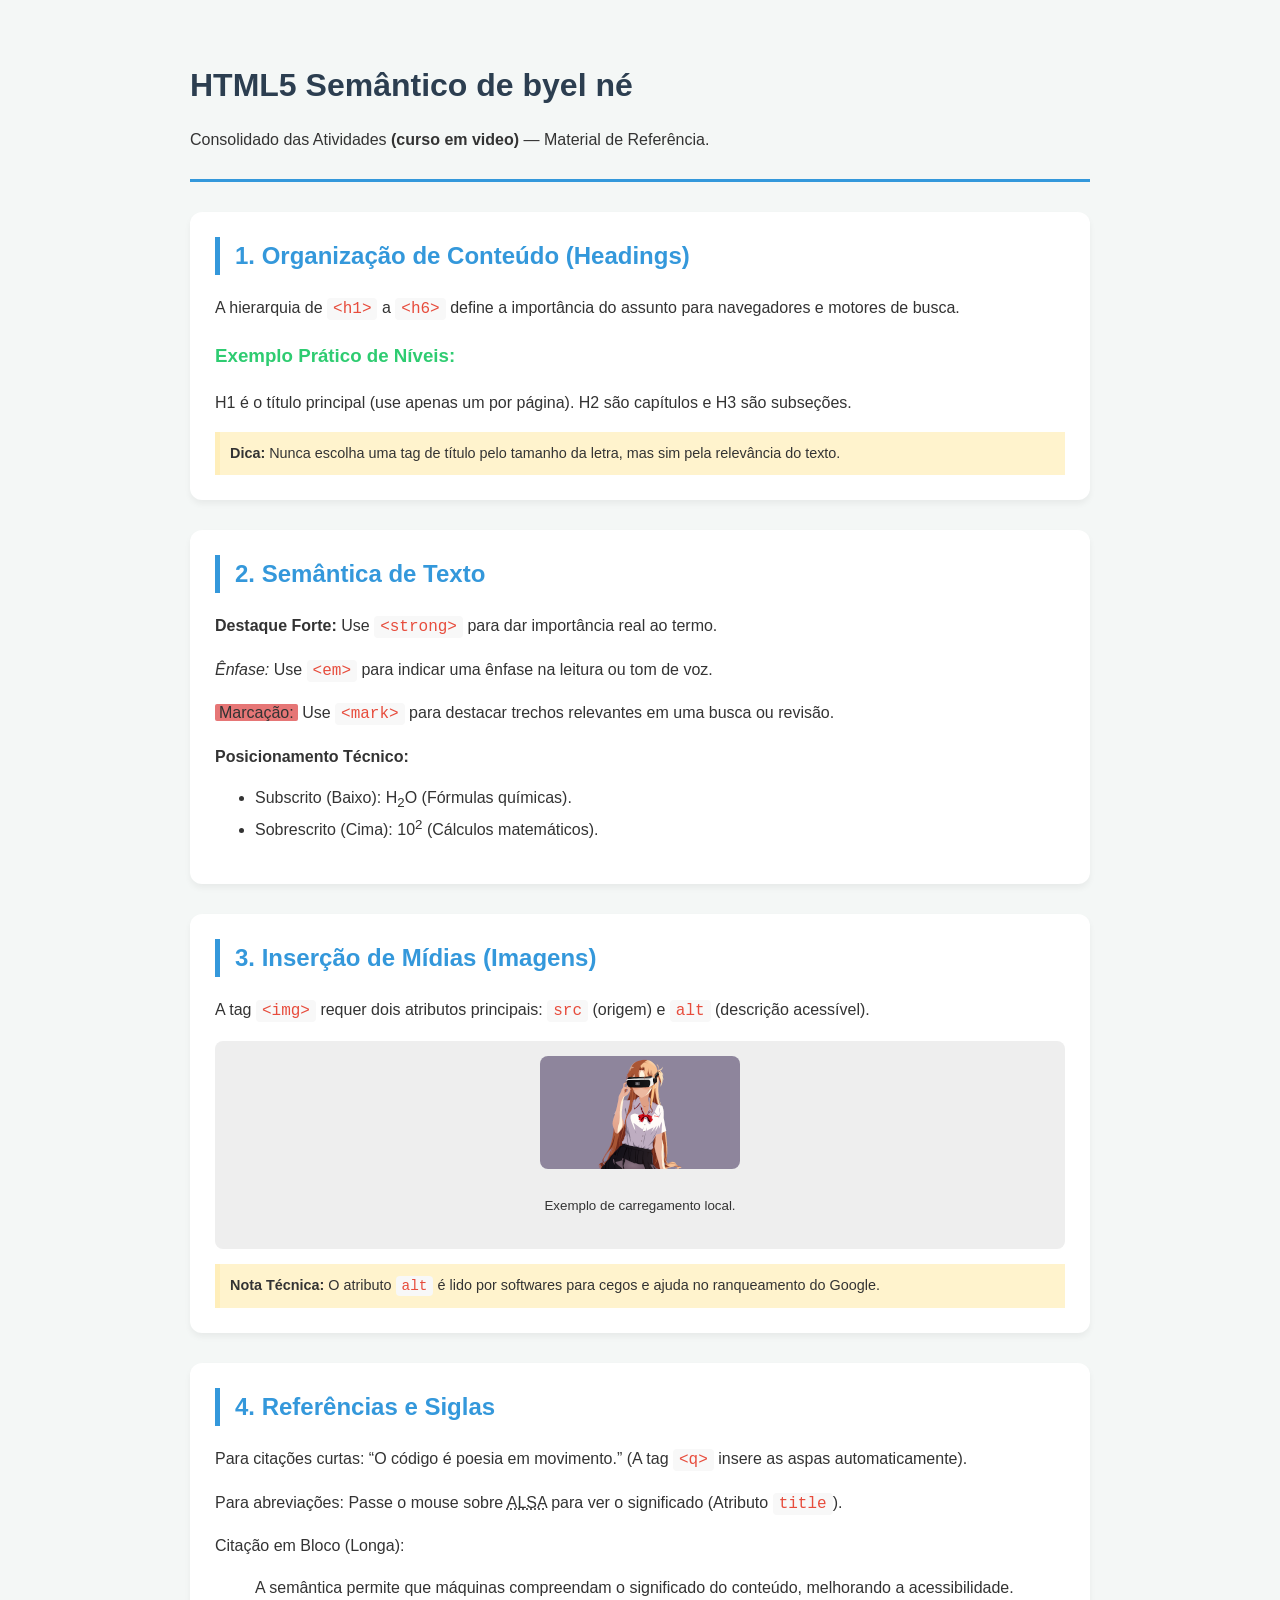
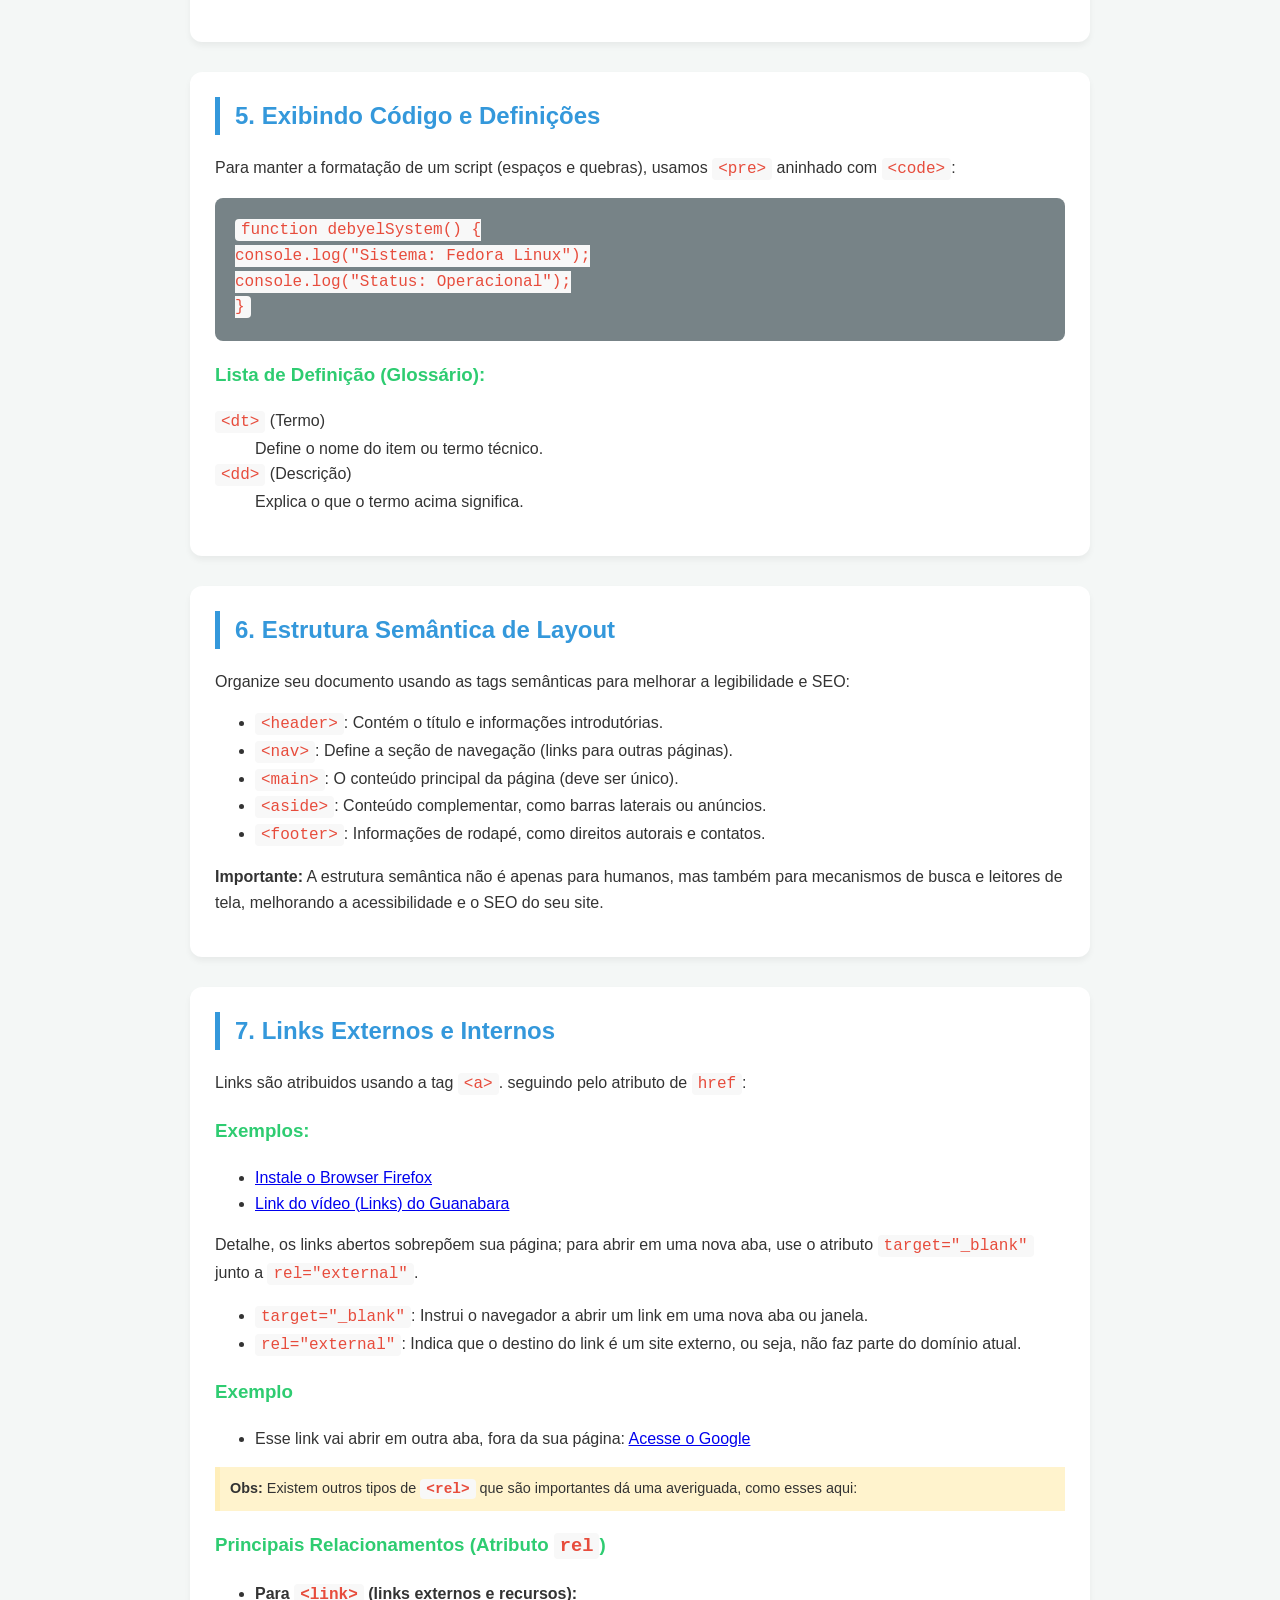
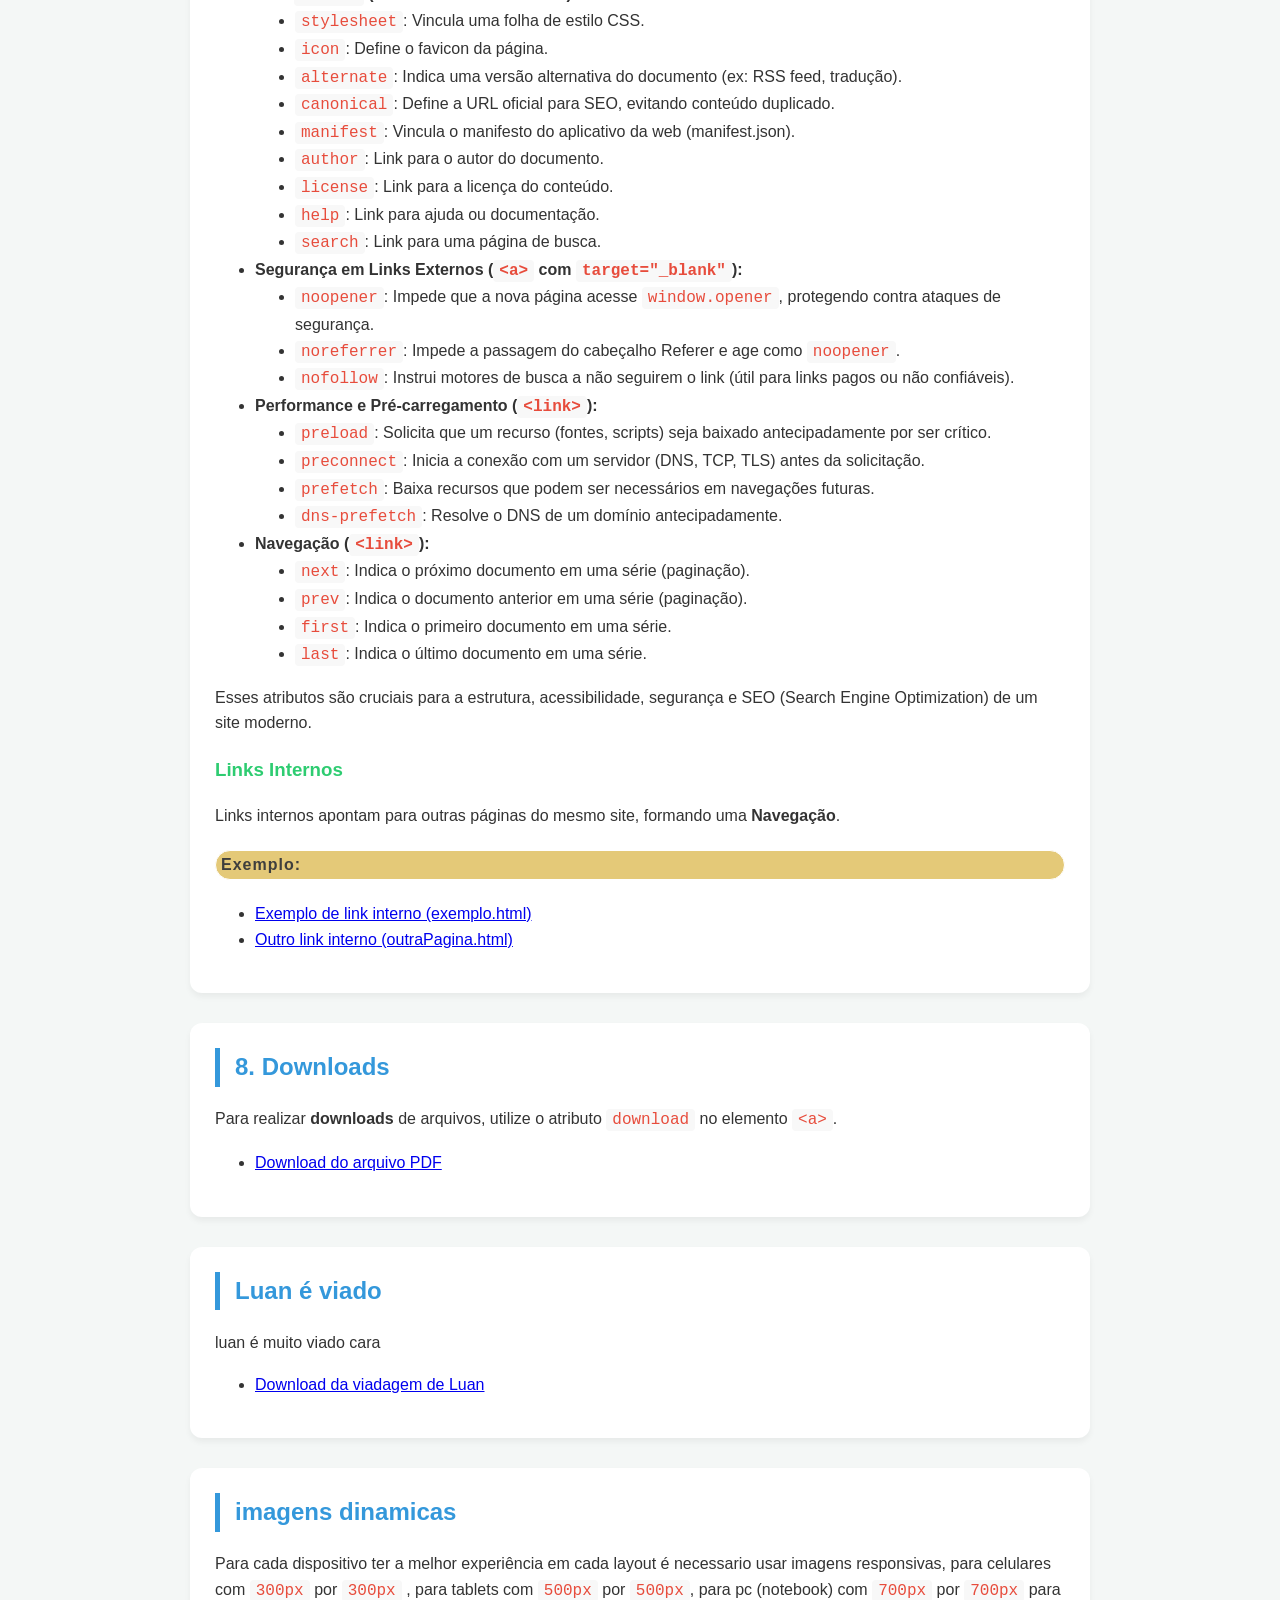
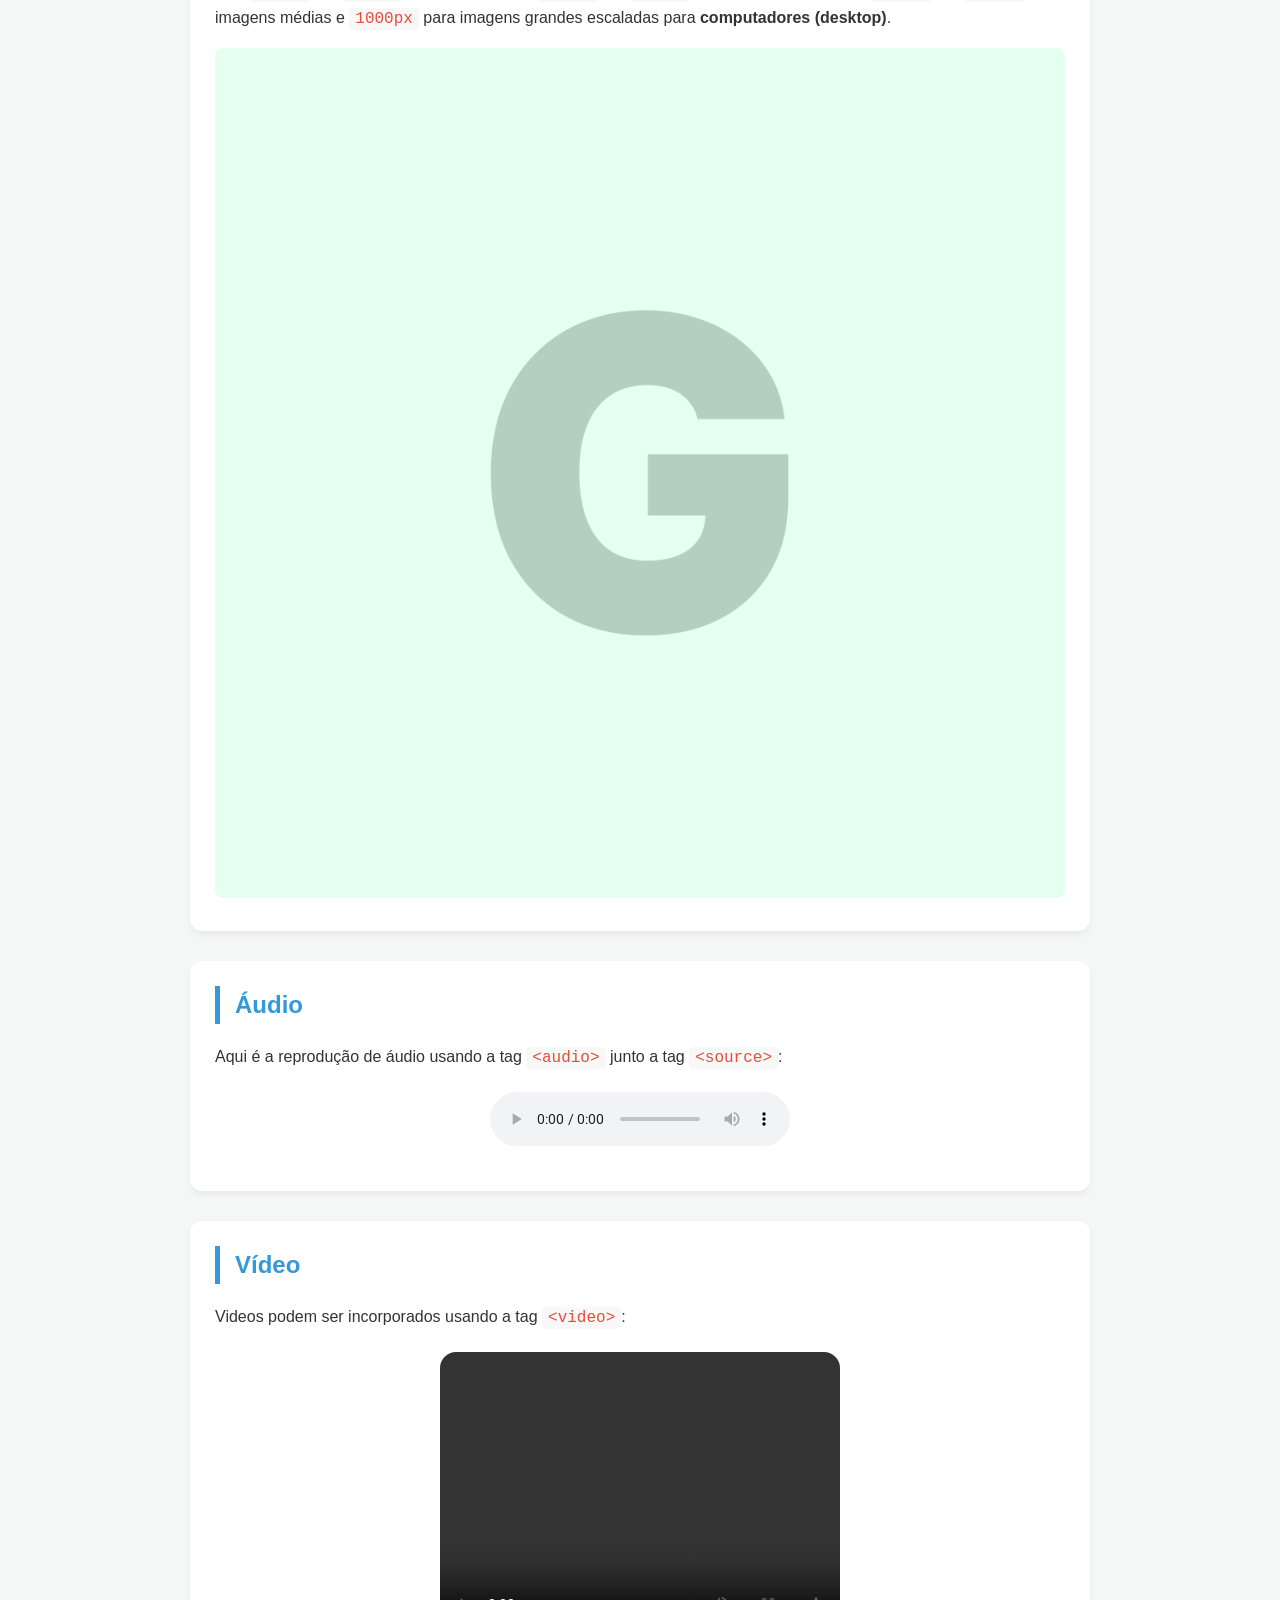
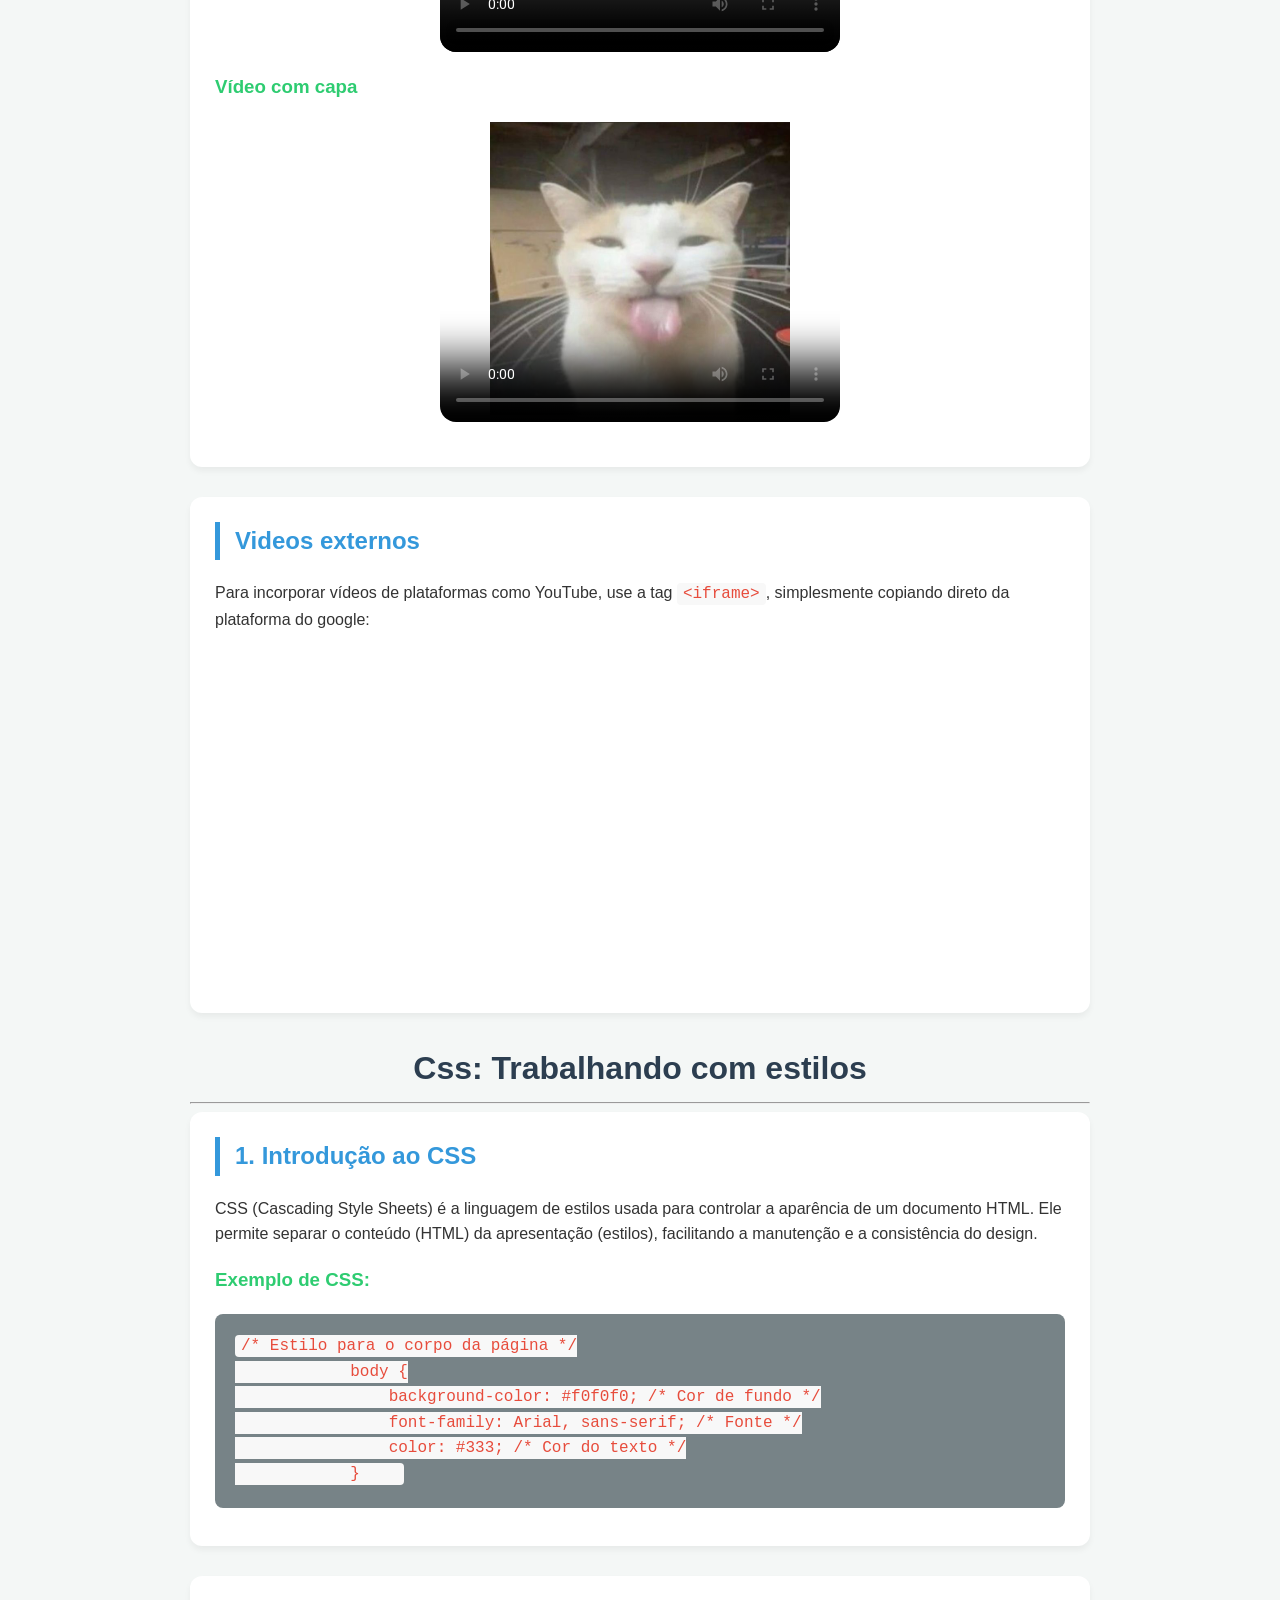
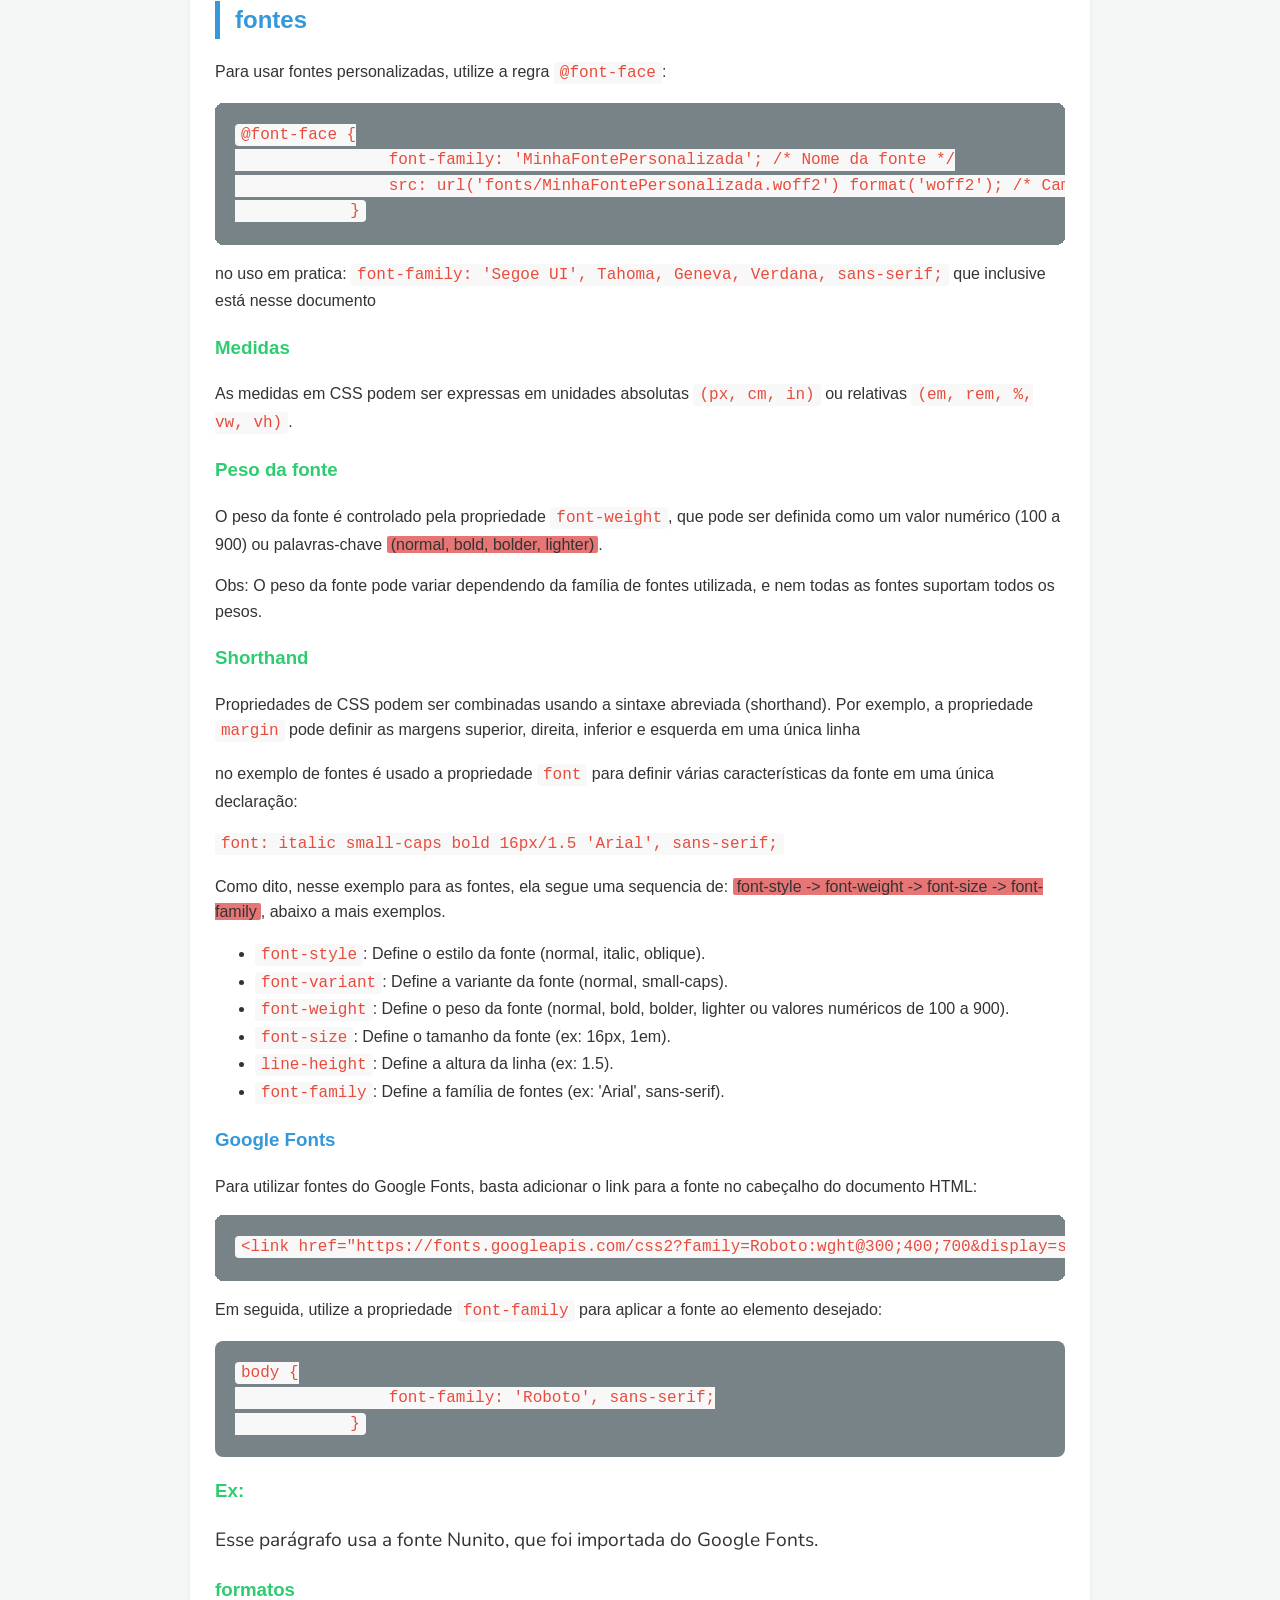
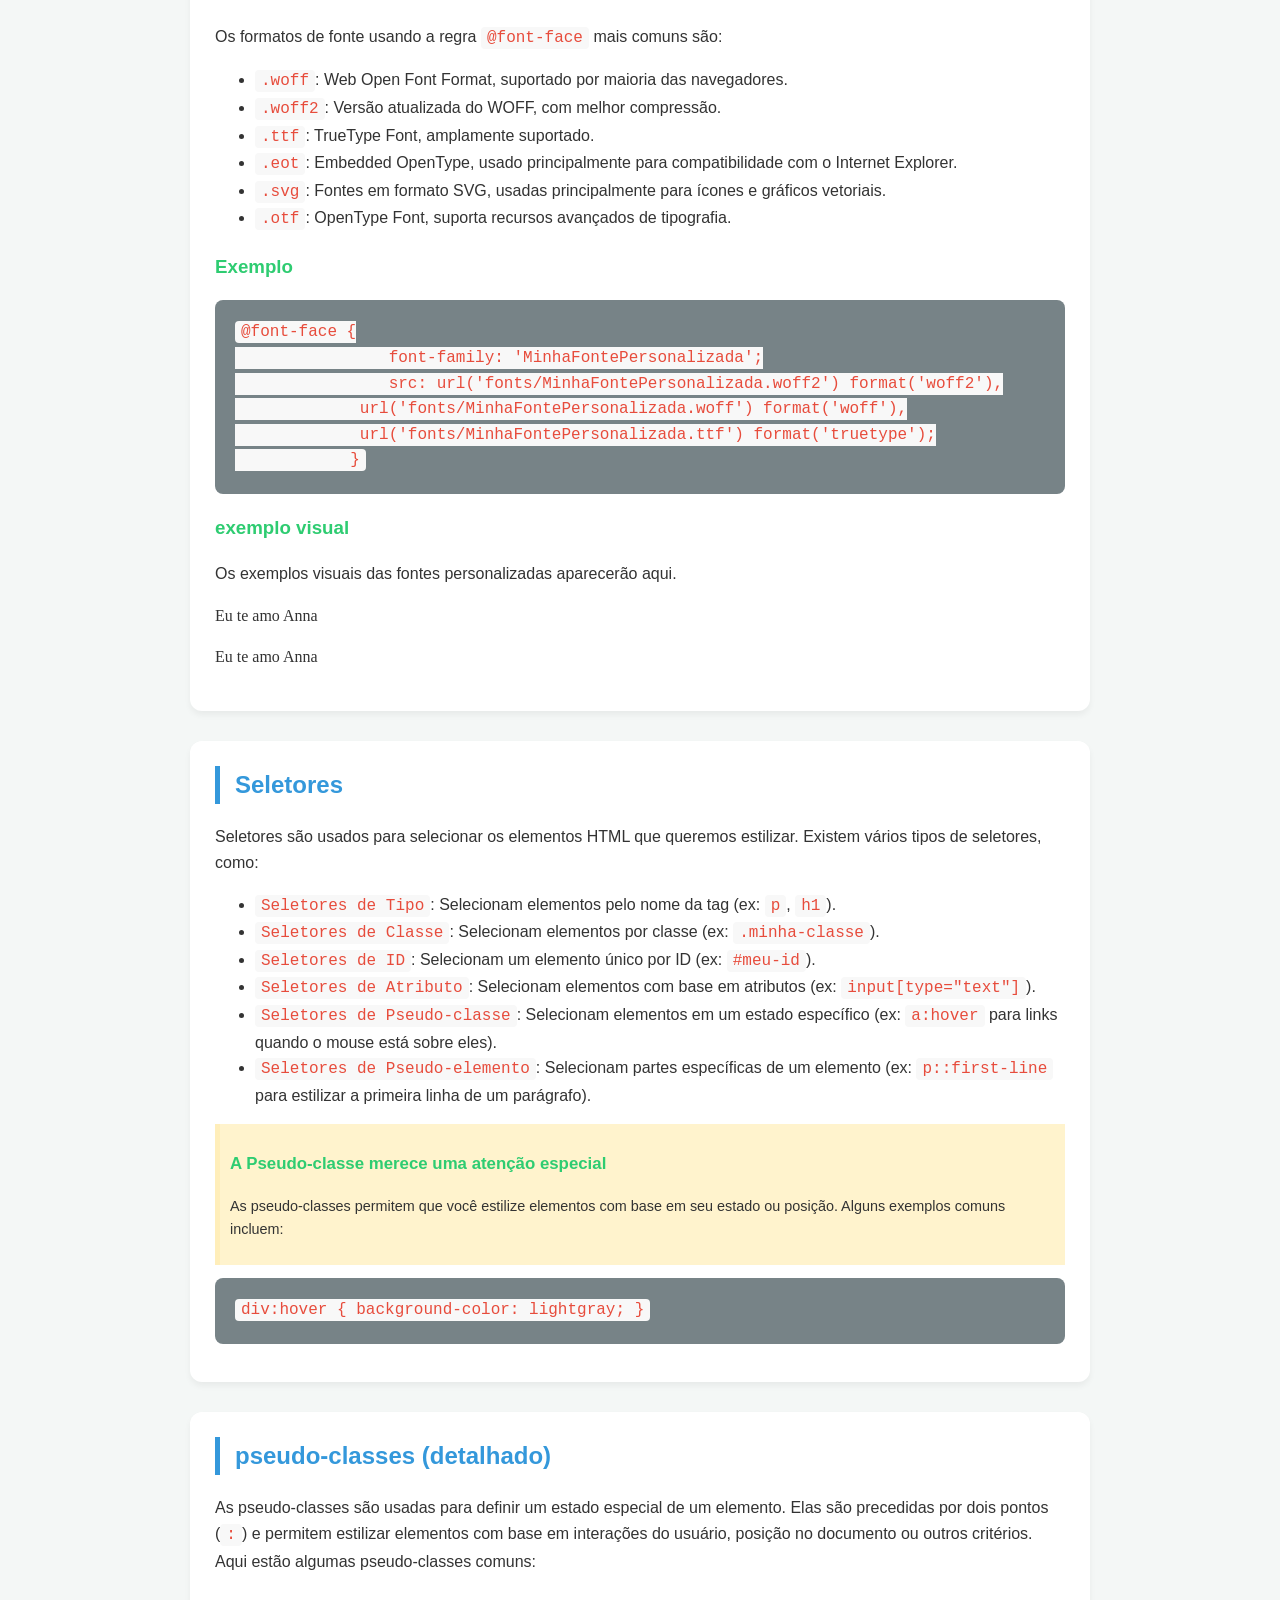
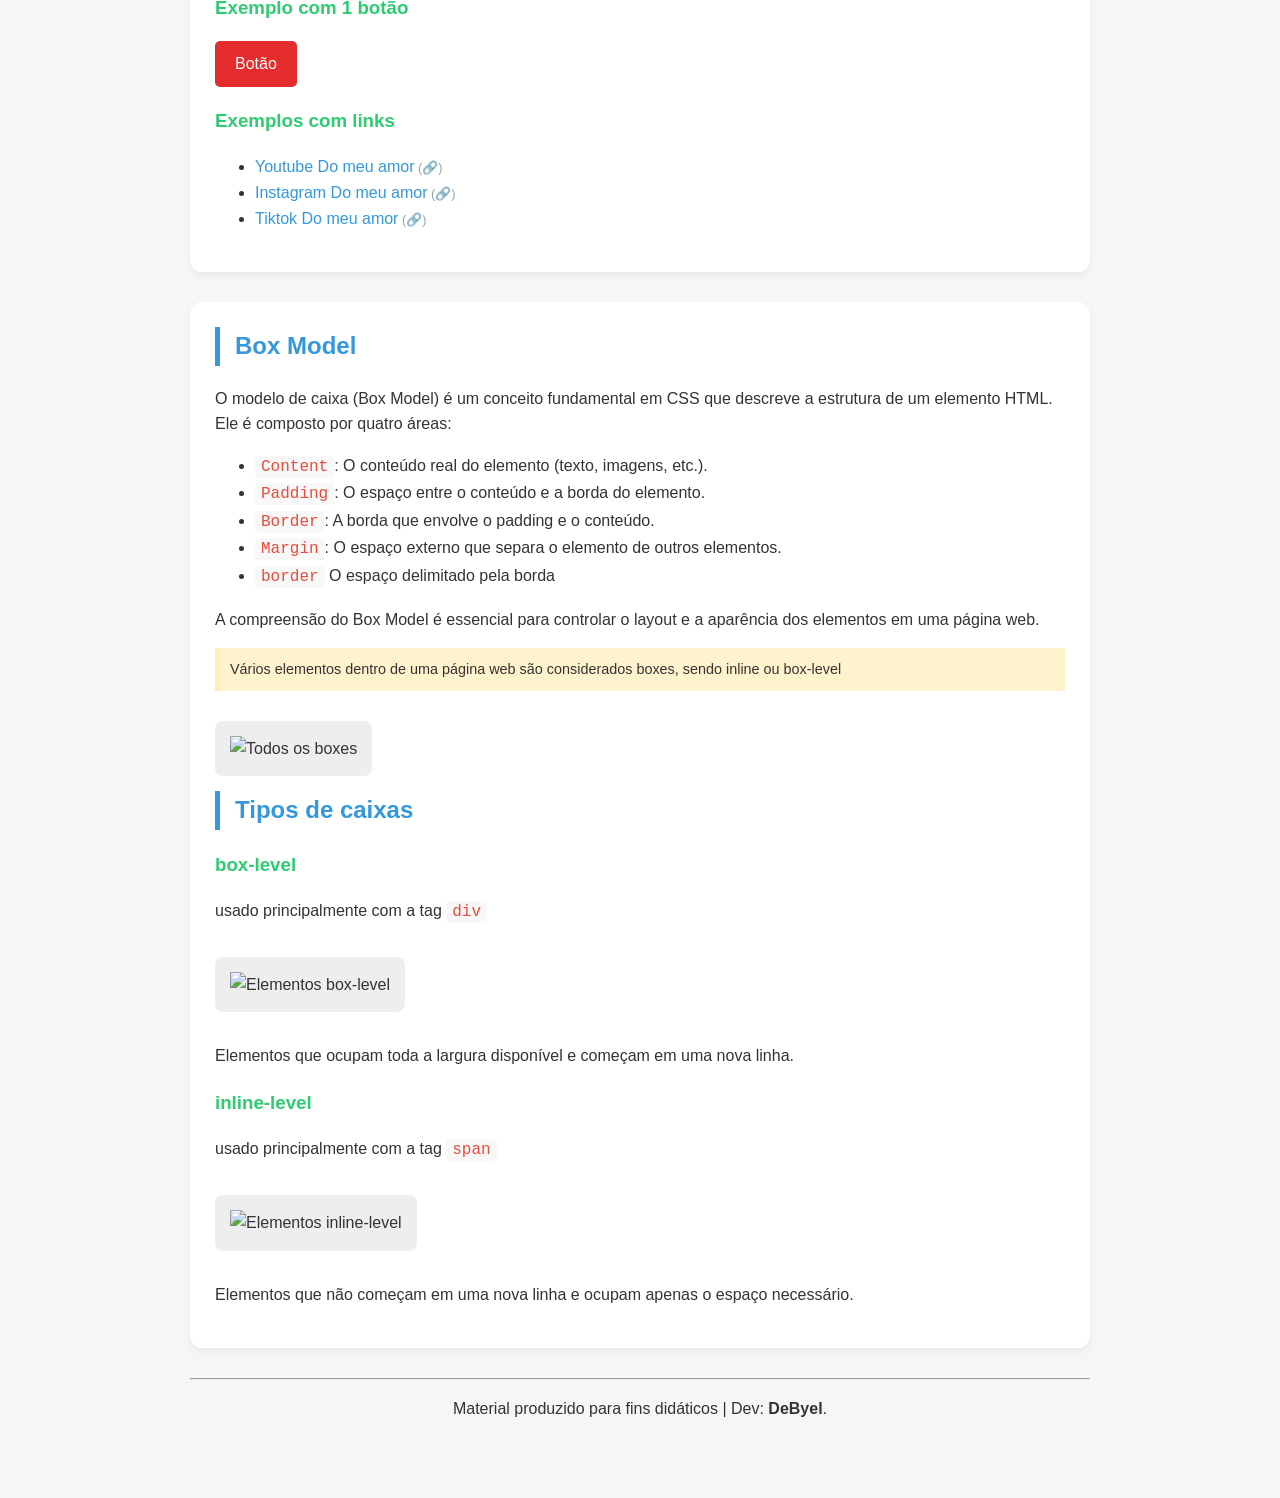
==== index.html @ 7270cd52 "video cape fixed" ====
<!DOCTYPE html>
<html lang="pt-br">

    <head>
        <meta charset="UTF-8">
        <meta name="viewport" content="width=device-width, initial-scale=1.0">
        <link rel="shortcut icon"
            href="imagens/html.png" type="image/x-icon">
        <title>Manual Prático de HTML5 e CSS3 - DeByel</title>

        <link rel="stylesheet" href="style.css">
        <link rel="preconnect" href="https://fonts.googleapis.com">
        <link rel="preconnect" href="https://fonts.gstatic.com" crossorigin>
        <link
            href="https://fonts.googleapis.com/css2?family=Nunito:ital,wght@0,200..1000;1,200..1000&family=Roboto:ital,wght@0,100..900;1,100..900&display=swap"
            rel="stylesheet">

    </head>

    <body>

        <header>
            <h1>HTML5 Semântico de byel né</h1>
            <p>Consolidado das Atividades <strong>(curso em video)</strong> —
                Material de Referência.</p>
        </header>

        <main>
            <section>
                <h2>1. Organização de Conteúdo (Headings)</h2>
                <p>A hierarquia de <code>&lt;h1&gt;</code> a
                    <code>&lt;h6&gt;</code>
                    define a importância do assunto para
                    navegadores e motores de busca.</p>
                <h3>Exemplo Prático de Níveis:</h3>
                <p>H1 é o título principal (use apenas um por página). H2 são
                    capítulos e H3 são subseções.</p>
                <div class="dica">
                    <strong>Dica:</strong> Nunca escolha uma tag de título pelo
                    tamanho da letra, mas sim pela
                    relevância do texto.
                </div>
            </section>
            <section>
                <h2>2. Semântica de Texto</h2>
                <p><strong>Destaque Forte:</strong> Use
                    <code>&lt;strong&gt;</code>
                    para dar importância real ao termo.</p>
                <p><em>Ênfase:</em> Use <code>&lt;em&gt;</code> para indicar uma
                    ênfase na leitura ou tom de voz.</p>
                <p><mark>Marcação:</mark> Use <code>&lt;mark&gt;</code> para
                    destacar trechos relevantes em uma busca ou
                    revisão.</p>
                <p><strong>Posicionamento Técnico:</strong></p>
                <ul>
                    <li>Subscrito (Baixo): H<sub>2</sub>O (Fórmulas
                        químicas).</li>
                    <li>Sobrescrito (Cima): 10<sup>2</sup> (Cálculos
                        matemáticos).</li>
                </ul>
            </section>
            <section>
                <h2>3. Inserção de Mídias (Imagens)</h2>
                <p>A tag <code>&lt;img&gt;</code> requer dois atributos
                    principais:
                    <code>src</code> (origem) e <code>alt</code>
                    (descrição acessível).</p>
                <div class="img-container">
                    <img src="imagens/asuna-sword-art-3840x2160-10486.png"
                        alt="Ilustração da personagem Asuna usando um headset VR">
                    <p><small>Exemplo de carregamento local.</small></p>
                </div>
                <div class="dica">
                    <strong>Nota Técnica:</strong> O atributo <code>alt</code> é
                    lido por softwares para cegos e ajuda no
                    ranqueamento do Google.
                </div>
            </section>
            <section>
                <h2>4. Referências e Siglas</h2>
                <p>Para citações curtas: <q>O código é poesia em movimento.</q>
                    (A
                    tag <code>&lt;q&gt;</code> insere as aspas
                    automaticamente).</p>
                <p>Para abreviações: Passe o mouse sobre <abbr
                        title="Advanced Linux Sound Architecture">ALSA</abbr>
                    para
                    ver o
                    significado (Atributo <code>title</code>).</p>
                <p>Citação em Bloco (Longa):</p>
                <blockquote cite="https://developer.mozilla.org">
                    A semântica permite que máquinas compreendam o significado
                    do
                    conteúdo, melhorando a acessibilidade.
                </blockquote>
            </section>
            <section>
                <h2>5. Exibindo Código e Definições</h2>
                <p>Para manter a formatação de um script (espaços e quebras),
                    usamos
                    <code>&lt;pre&gt;</code> aninhado com
                    <code>&lt;code&gt;</code>:
                </p>

                <pre><code>function debyelSystem() {
console.log("Sistema: Fedora Linux");
console.log("Status: Operacional");
}</code></pre>
                <h3>Lista de Definição (Glossário):</h3>
                <dl>
                    <dt><code>&lt;dt&gt;</code> (Termo)</dt>
                    <dd>Define o nome do item ou termo técnico.</dd>
                    <dt><code>&lt;dd&gt;</code> (Descrição)</dt>
                    <dd>Explica o que o termo acima significa.</dd>
                </dl>
            </section>
            <section>
                <h2>6. Estrutura Semântica de Layout</h2>
                <p>Organize seu documento usando as tags semânticas para
                    melhorar a
                    legibilidade e SEO:</p>
                <ul>
                    <li><code>&lt;header&gt;</code>: Contém o título e
                        informações
                        introdutórias.</li>
                    <li><code>&lt;nav&gt;</code>: Define a seção de navegação
                        (links
                        para outras páginas).</li>
                    <li><code>&lt;main&gt;</code>: O conteúdo principal da
                        página
                        (deve ser único).</li>
                    <li><code>&lt;aside&gt;</code>: Conteúdo complementar, como
                        barras laterais ou anúncios.</li>
                    <li><code>&lt;footer&gt;</code>: Informações de rodapé, como
                        direitos autorais e contatos.</li>
                </ul>
                <p><strong>Importante:</strong> A estrutura semântica não é
                    apenas
                    para humanos, mas também para
                    mecanismos de busca e leitores de tela, melhorando a
                    acessibilidade e o SEO do seu site.</p>
            </section>
            <section>
                <h2>7. Links Externos e Internos</h2>
                <p>Links são atribuidos usando a tag <code>&lt;a&gt;</code>.
                    seguindo pelo atributo de <code>href</code>:</p>
                <h3>Exemplos:</h3>
                <ul>
                    <li><a href="https://www.firefox.com/pt-BR/">Instale o
                            Browser
                            Firefox</a></li>
                    <li><a
                            href="https://youtu.be/LeOVXQDsAIY?si=aG63e1ZbL1-xqjne">Link
                            do vídeo (Links) do Guanabara</a></li>
                </ul>
                <p>Detalhe, os links abertos sobrepõem sua página; para abrir em
                    uma
                    nova aba, use o atributo
                    <code>target="_blank"</code> junto a
                    <code>rel="external"</code>.
                </p>
                <ul>
                    <li><code>target="_blank"</code>: Instrui o navegador a
                        abrir um
                        link em uma nova aba ou janela.</li>
                    <li><code>rel="external"</code>: Indica que o destino do
                        link é
                        um site externo, ou seja, não faz parte do
                        domínio atual.</li>
                </ul>
                <h3>Exemplo</h3>
                <ul>
                    <li>Esse link vai abrir em outra aba, fora da sua página: <a
                            href="https://www.google.com/" target="_blank"
                            rel="external">Acesse o Google</a></li>
                </ul>
                <div class="dica">
                    <strong>Obs:</strong> Existem outros tipos de
                    <code><strong>&lt;rel&gt;</strong></code> que são
                    importantes
                    dá uma averiguada, como esses aqui:
                </div>
                <h3>Principais Relacionamentos (Atributo <code>rel</code>)</h3>
                <ul>
                    <li><strong>Para <code>&lt;link&gt;</code> (links externos e
                            recursos):</strong>
                        <ul type="disc">
                            <li><code>stylesheet</code>: Vincula uma folha de
                                estilo
                                CSS.</li>
                            <li><code>icon</code>: Define o favicon da
                                página.</li>
                            <li><code>alternate</code>: Indica uma versão
                                alternativa do documento (ex: RSS feed,
                                tradução).
                            </li>
                            <li><code>canonical</code>: Define a URL oficial
                                para
                                SEO, evitando conteúdo duplicado.</li>
                            <li><code>manifest</code>: Vincula o manifesto do
                                aplicativo da web (manifest.json).</li>
                            <li><code>author</code>: Link para o autor do
                                documento.</li>
                            <li><code>license</code>: Link para a licença do
                                conteúdo.</li>
                            <li><code>help</code>: Link para ajuda ou
                                documentação.</li>
                            <li><code>search</code>: Link para uma página de
                                busca.</li>
                            </ul type="disc">
                        </li>
                        <li><strong>Segurança em Links Externos
                                (<code>&lt;a&gt;</code> com
                                <code>target="_blank"</code>):</strong>
                            <ul type="disc">
                                <li><code>noopener</code>: Impede que a nova
                                    página
                                    acesse <code>window.opener</code>,
                                    protegendo
                                    contra ataques de segurança.</li>
                                <li><code>noreferrer</code>: Impede a passagem
                                    do
                                    cabeçalho Referer e age como
                                    <code>noopener</code>.
                                </li>
                                <li><code>nofollow</code>: Instrui motores de
                                    busca
                                    a não seguirem o link (útil para links pagos
                                    ou
                                    não confiáveis).</li>
                                </ul type="disc">
                            </li>
                            <li><strong>Performance e Pré-carregamento
                                    (<code>&lt;link&gt;</code>):</strong>
                                <ul type="disc">
                                    <li><code>preload</code>: Solicita que um
                                        recurso (fontes, scripts) seja baixado
                                        antecipadamente por
                                        ser crítico.</li>
                                    <li><code>preconnect</code>: Inicia a
                                        conexão
                                        com um servidor (DNS, TCP, TLS) antes da
                                        solicitação.
                                    </li>
                                    <li><code>prefetch</code>: Baixa recursos
                                        que
                                        podem ser necessários em navegações
                                        futuras.</li>
                                    <li><code>dns-prefetch</code>: Resolve o DNS
                                        de
                                        um domínio antecipadamente.</li>
                                </ul>
                            </li>
                            <li><strong>Navegação
                                    (<code>&lt;link&gt;</code>):</strong>
                                <ul type="disc">
                                    <li><code>next</code>: Indica o próximo
                                        documento em uma série (paginação).</li>
                                    <li><code>prev</code>: Indica o documento
                                        anterior em uma série (paginação).</li>
                                    <li><code>first</code>: Indica o primeiro
                                        documento em uma série.</li>
                                    <li><code>last</code>: Indica o último
                                        documento
                                        em uma série.</li>
                                </ul>
                            </li>
                        </ul>
                        <p>Esses atributos são cruciais para a estrutura,
                            acessibilidade, segurança e SEO (Search Engine
                            Optimization)
                            de um site moderno.</p>
                        <h3>Links Internos</h3>
                        <p>Links internos apontam para outras páginas do mesmo
                            site,
                            formando uma <strong>Navegação</strong>.</p>
                        <h4>Exemplo:</h4>
                        <ul>
                            <li><a href="exemplo.html" rel="nofollow">Exemplo de
                                    link interno (exemplo.html)</a></li>
                            <!-- esse "nofollow" impede que o Google indexe o link -->
                            <li><a href="outraPagina.html" rel="nofollow">Outro
                                    link
                                    interno (outraPagina.html)</a></li>
                        </ul>
                    </section>
                    <section>
                        <h2>8. Downloads</h2>
                        <p>Para realizar <strong>downloads</strong> de arquivos,
                            utilize o atributo <code>download</code> no elemento
                            <code>&lt;a&gt;</code>.
                        </p>
                        <ul>
                            <li><a href="arquivo.pdf"
                                    download="sla o que é essa porra.pdf">Download
                                    do arquivo PDF</a></li>
                        </ul>
                    </section>
                    <section>
                        <!--essa section é literalmente tiração de onda com luan né man-->
                        <h2>Luan é viado</h2>
                        <p>luan é muito viado cara</p>
                        <ul>
                            <li><a href="luan-e-viado.pdf"
                                    download="luan-e-viado.pdf">Download da
                                    viadagem
                                    de Luan</a></li>
                        </ul>
                    </section>
                    <section>
                        <h2>imagens dinamicas</h2>
                        <p>Para cada dispositivo ter a melhor experiência em
                            cada
                            layout é necessario usar imagens responsivas,
                            para celulares com <code>300px</code> por
                            <code>300px</code> , para tablets com
                            <code>500px</code>
                            por
                            <code>500px</code>, para pc (notebook) com
                            <code>700px</code> por
                            <code>700px</code> para imagens médias
                            e <code>1000px</code> para imagens grandes escaladas
                            para <strong>computadores (desktop)</strong>.
                        </p>
                        <picture>
                            <source media="(max-width: 700px)"
                                srcset="imagens/Imagem_pequena.png">
                            <source media="(max-width: 1000px)"
                                srcset="imagens/Imagem_media.png">
                            <img src="imagens/Imagem_grande.png"
                                alt="Imagem para desktop">
                        </picture>
                    </section>
                    <section>
                        <!--Aqui é bom ter outros formatos de arquivos para ter o maximo de compatibilidade com os navegadores-->
                        <h2>Áudio</h2>
                        <p>Aqui é a reprodução de áudio usando a tag
                            <code>&lt;audio&gt;</code> junto a tag
                            <code>&lt;source&gt;</code>:</p>
                        <audio controls
                            metadata="Meeting Point - Kevin MacLeod">
                            <!--bom usar o meta data para uma otimização  no carregamento do site-->
                            <source src="audio/Meeting Point.mp3"
                                type="audio/mpeg">
                            <source src="audio/Meeting Point.ogg"
                                type="audio/ogg">
                            <source src="audio/Meeting Point.wav"
                                type="audio/wav">
                            <!--o wav é um formato de áudio pesado, o que significa que ele mantém a qualidade original do som, mas geralmente resulta em arquivos maiores. É ideal para edição de áudio ou quando a qualidade é uma prioridade máxima.-->
                            <p>Seu navegador não suporta áudio, <a
                                    href="audio/Meeting Point.mp3"
                                    download>clique
                                    aqui</a>
                                para baixar.</p>
                        </audio>
                    </section>
                    <section>
                        <h2>Vídeo</h2>
                        <!--essa forma de hospedagem de video consome muita largura de banda, mesmo no arquivo menor-->
                        <p>Videos podem ser incorporados usando a tag
                            <code>&lt;video&gt;</code>:</p>
                        <video width="400" height="300" controls>
                            <source src="videos/b66dc408-b9e3-4af2-891e-7e20fd8be786.mov"
                                type="video/mp4">
                        </video>
                        <h3>Vídeo com capa</h3>
                        <video width="400" height="300" controls
                            poster="imagens/download (3).jpeg">
                            <!--imagem grande demais, fiz assim por preguiça-->
                            <source src="videos/20260417_153348.mp4"
                                type="video/mp4">
                        </video>
                    </section>
                    <section>
                        <h2>Videos externos</h2>
                        <p>Para incorporar vídeos de plataformas como YouTube,
                            use a tag <code>&lt;iframe&gt;</code>, simplesmente
                            copiando direto
                            da plataforma do google:</p>
                        <iframe width="560" height="315"
                            src="https://www.youtube.com/embed/EGF-GYxIkak?si=uZtOiPICZdJXzBat"
                            title="YouTube video player" frameborder="0"
                            allow="accelerometer; autoplay; clipboard-write; encrypted-media; gyroscope; web-share"
                            referrerpolicy="strict-origin-when-cross-origin"
                            allowfullscreen></iframe>
                    </section>
                    <h1 style="text-align:center;">Css: Trabalhando com
                        estilos</h1>
                    <hr>
                    <section>
                        <h2>1. Introdução ao CSS</h2>
                        <p>CSS (Cascading Style Sheets) é a linguagem de estilos
                            usada
                            para controlar a aparência de um documento HTML. Ele
                            permite separar o conteúdo (HTML) da apresentação
                            (estilos), facilitando a manutenção e a consistência
                            do
                            design.</p>
                        <h3>Exemplo de CSS:</h3>
                        <pre><code>/* Estilo para o corpo da página */
            body {
                background-color: #f0f0f0; /* Cor de fundo */
                font-family: Arial, sans-serif; /* Fonte */
                color: #333; /* Cor do texto */
            }    </pre></code>
                </section>
                <section>
                    <h2>fontes</h2>
                    <p>Para usar fontes personalizadas, utilize a regra
                        <code>@font-face</code>:</p>
                    <pre><code>@font-face {
                font-family: 'MinhaFontePersonalizada'; /* Nome da fonte */
                src: url('fonts/MinhaFontePersonalizada.woff2') format('woff2'); /* Caminho para o arquivo da fonte */
            }</code></pre>
                    <p>no uso em pratica: <code>font-family: 'Segoe UI', Tahoma,
                            Geneva, Verdana, sans-serif;</code> que inclusive
                        está
                        nesse documento</p>
                    <h3>Medidas</h3>
                    <p>As medidas em CSS podem ser expressas em unidades
                        absolutas
                        <code>(px, cm, in)</code> ou relativas <code>(em, rem,
                            %,
                            vw, vh)</code>.</p>
                    <h3>Peso da fonte</h3>
                    <p>O peso da fonte é controlado pela propriedade
                        <code>font-weight</code>, que pode ser definida como
                        um valor numérico (100 a 900) ou palavras-chave
                        <mark>(normal, bold, bolder, lighter)</mark>.</p>
                    Obs: O peso da fonte pode variar dependendo da família de
                    fontes
                    utilizada, e nem todas as fontes suportam todos os
                    pesos.
                    <h3>Shorthand</h3>
                    <p>Propriedades de CSS podem ser combinadas usando a sintaxe
                        abreviada (shorthand). Por exemplo, a propriedade
                        <code>margin</code> pode definir as margens superior,
                        direita, inferior e esquerda em uma única linha</p>
                    <p>no exemplo de fontes é usado a propriedade
                        <code>font</code>
                        para definir várias
                        características da fonte em uma única declaração:</p>
                    <code>font: italic small-caps bold 16px/1.5 'Arial',
                        sans-serif;</code>
                </p>
                <p>Como dito, nesse exemplo para as fontes, ela segue uma
                    sequencia
                    de:
                    <mark>font-style -> font-weight -> font-size ->
                        font-family</mark>, abaixo a mais exemplos.
                    <ul>
                        <li><code>font-style</code>: Define o estilo da fonte
                            (normal, italic, oblique).</li>
                        <li><code>font-variant</code>: Define a variante da
                            fonte (normal, small-caps).</li>
                        <li><code>font-weight</code>: Define o peso da fonte
                            (normal, bold, bolder, lighter ou valores numéricos
                            de 100 a 900).</li>
                        <li><code>font-size</code>: Define o tamanho da fonte
                            (ex: 16px, 1em).</li>
                        <li><code>line-height</code>: Define a altura da linha
                            (ex: 1.5).</li>
                        <li><code>font-family</code>: Define a família de
                            fontes (ex: 'Arial', sans-serif).</li>
                    </ul>
                </p>
                <h3 style="color: #3498db;">Google Fonts</h3>
                <p>Para utilizar fontes do Google Fonts, basta adicionar o link
                    para
                    a fonte no cabeçalho do documento HTML:</p>
                <pre><code>&lt;link href="https://fonts.googleapis.com/css2?family=Roboto:wght@300;400;700&display=swap" rel="stylesheet"&gt;</code></pre>
                <p>Em seguida, utilize a propriedade <code>font-family</code>
                    para
                    aplicar a fonte ao elemento desejado:</p>
                <pre><code>body {
                font-family: 'Roboto', sans-serif;
            }</code></pre>
                <h3>Ex:</h3>
                <p class="exemploNunito">Esse parágrafo usa a fonte Nunito, que
                    foi
                    importada do Google
                    Fonts.</p>
                <h3>formatos</h3>
                <p>Os formatos de fonte usando a regra <code>@font-face</code>
                    mais
                    comuns são:</p>
                <ul>
                    <li><code>.woff</code>: Web Open Font Format, suportado por
                        maioria das navegadores.</li>
                    <li><code>.woff2</code>: Versão atualizada do WOFF, com
                        melhor
                        compressão.</li>
                    <li><code>.ttf</code>: TrueType Font, amplamente
                        suportado.</li>
                    <li><code>.eot</code>: Embedded OpenType, usado
                        principalmente
                        para compatibilidade com o Internet Explorer.</li>
                    <li><code>.svg</code>: Fontes em formato SVG, usadas
                        principalmente para ícones e gráficos vetoriais.</li>
                    <li><code>.otf</code>: OpenType Font, suporta recursos
                        avançados
                        de tipografia.</li>
                </ul>
                <h3>Exemplo</h3>
                <pre><code>@font-face {
                font-family: 'MinhaFontePersonalizada';
                src: url('fonts/MinhaFontePersonalizada.woff2') format('woff2'),
             url('fonts/MinhaFontePersonalizada.woff') format('woff'),
             url('fonts/MinhaFontePersonalizada.ttf') format('truetype');
            }</code></pre>
                <h3>exemplo visual</h3>
                <p>Os exemplos visuais das fontes personalizadas aparecerão
                    aqui.</p>
                <p class="fonte1">Eu te amo Anna</p>
                <p class="fonte2">Eu te amo Anna</p>
            </section>
            <section>
                <h2>Seletores</h2>
                <p>Seletores são usados para selecionar os elementos HTML que
                    queremos estilizar. Existem vários tipos de seletores,
                    como:</p>
                <ul>
                    <li><code>Seletores de Tipo</code>: Selecionam elementos
                        pelo
                        nome da tag (ex: <code>p</code>, <code>h1</code>).</li>
                    <li><code>Seletores de Classe</code>: Selecionam elementos
                        por
                        classe (ex: <code>.minha-classe</code>).</li>
                    <li><code>Seletores de ID</code>: Selecionam um elemento
                        único
                        por ID (ex: <code>#meu-id</code>).</li>
                    <li><code>Seletores de Atributo</code>: Selecionam elementos
                        com
                        base em atributos (ex:
                        <code>input[type="text"]</code>).</li>
                    <li><code>Seletores de Pseudo-classe</code>: Selecionam
                        elementos em um estado específico (ex:
                        <code>a:hover</code>
                        para links quando o mouse está sobre eles).</li>
                    <li><code>Seletores de Pseudo-elemento</code>: Selecionam
                        partes
                        específicas de um elemento (ex:
                        <code>p::first-line</code>
                        para estilizar a primeira linha de um parágrafo).</li>
                </ul>
                <div class="dica">
                    <h3>A Pseudo-classe merece uma atenção especial</h3>
                    <p>As pseudo-classes permitem que você estilize elementos
                        com
                        base em seu estado ou posição. Alguns exemplos comuns
                        incluem:</p>
                </div>
                <pre><code>div:hover { background-color: lightgray; }</code></pre>

            </section>

            <section>
                <h2>pseudo-classes (detalhado)</h2>
                <p>As pseudo-classes são usadas para definir um estado especial
                    de um elemento. Elas são precedidas por dois pontos
                    (<code>:</code>) e permitem estilizar elementos com base em
                    interações do usuário, posição no documento ou outros
                    critérios. Aqui estão algumas pseudo-classes comuns:</p>

                <h3>Exemplo com 1 botão</h3>

                <div class="botoes">
                    <a href="#" class="botão">Botão</a>
                    <p class="aviso_botão">Se clicado, a pagina volta ao
                        começo</p>
                </div>

                <h3>Exemplos com links</h3>

                <ul>
                    <li><a href="https://www.youtube.com/@AnnaLenda"
                            rel="external" target="_blank" class="links">Youtube
                            Do meu amor</a></li>
                    <li><a href="https://www.instagram.com/___anaxs/"
                            rel="external" target="_blank"
                            class="links">Instagram Do meu amor</a></li>
                    <li><a href="https://www.tiktok.com/@__happykkj"
                            rel="external" target="_blank" class="links">Tiktok
                            Do meu amor</a></li>

                </ul>
            </section>

            <section>
                <h2>Box Model</h2>
                <p>O modelo de caixa (Box Model) é um conceito fundamental em
                    CSS que descreve a estrutura de um elemento HTML. Ele é
                    composto por quatro áreas:</p>
                <ul>
                    <li><code>Content</code>: O conteúdo real do elemento
                        (texto,
                        imagens, etc.).</li>
                    <li><code>Padding</code>: O espaço entre o conteúdo e a
                        borda
                        do elemento.</li>
                    <li><code>Border</code>: A borda que envolve o padding e o
                        conteúdo.</li>
                    <li><code>Margin</code>: O espaço externo que separa o
                        elemento de outros elementos.</li>
                    <li><code>border</code> O espaço delimitado pela borda </li>
                </ul>
                <p>A compreensão do Box Model é essencial para controlar o
                    layout e a aparência dos elementos em uma página web.</p>
                <p class="dica">Vários elementos dentro de uma página web são
                    considerados boxes, sendo inline ou box-level</p>
                <img src="imagens/Todos os boxes.png" alt="Todos os boxes"
                    class="img-container ; boxesimages">
                <h2>Tipos de caixas</h2>
                <h3>box-level</h3>
                <p>usado principalmente com a tag <code>div</code></p>
                <img class="img-container ; boxesimages"
                    src="imagens/box-level.png" alt="Elementos box-level">
                <p>Elementos que ocupam toda a largura disponível e começam em
                    uma nova linha.</p>
                <h3>inline-level</h3>
                <p>usado principalmente com a tag <code>span</code></p>
                <img class="img-container : boxesimages"
                    src="imagens/inline-level.png" alt="Elementos inline-level">
                <p>Elementos que não começam em uma nova linha e ocupam apenas o
                    espaço necessário.</p>
            </section>

        </main>

        <footer>
            <hr>
            <p id="rodapé">Material produzido para fins didáticos | Dev:
                <strong>DeByel</strong>.</p>
        </footer>
    </body>

</html>
---- style.css ----
/* tem que facilitar leitura e estudo né pae*/
@charset "UTF-8";

body {
    font-family: 'Segoe UI', Tahoma, Geneva, Verdana, sans-serif;
    line-height: 1.6;
    max-width: 900px;
    margin: 40px auto;
    padding: 20px;
    background-color: #f4f7f6;
    color: #333;
}

header {
    border-bottom: 3px solid #3498db;
    margin-bottom: 30px;
    padding-bottom: 10px;
}

section {
    background: white;
    padding: 25px;
    margin-bottom: 30px;
    border-radius: 12px;
    box-shadow: 0 4px 6px rgba(0, 0, 0, 0.05);
}

h1 {
    color: #2c3e50;
    margin: 0;
}

h2 {
    color: #3498db;
    border-left: 5px solid #3498db;
    padding-left: 15px;
    margin-top: 0;
}

h3 {
    color: #2ecc71;
}

h4 {
    background-color: #e4c978;
    color: #3e3e3d;
    border: white solid 1px;
    padding: 1px 5px;
    border-radius: 15px;
    letter-spacing: 1px;
}

code {
    background: #f8f8f8;
    color: #e74c3c;
    padding: 2px 6px;
    border-radius: 4px;
    font-family: 'Courier New', Courier, monospace;
}

pre {
    background: #778387;
    color: #dfe6e9;
    padding: 20px;
    border-radius: 8px;
    overflow-x: auto;
}

.img-container {
    text-align: center;
    background: #eee;
    padding: 15px;
    border-radius: 8px;
    margin: 15px 0;
}

img {
    max-width: 100%;
    height: auto;
    border-radius: 8px;
}

.dica {
    background: #fff3cd;
    border-left: 5px solid #ffeeba;
    padding: 10px;
    margin-top: 10px;
    font-size: 0.9em;
}

mark {
    background: #e67676;
    color: #333;
    padding: 0 4px;
    border-radius: 2px;
}

video {
    display: block;
    margin: 20px auto;
    border-radius: 16px;
}
audio {
    display: block;
    margin: 20px auto;
}
iframe {
    display: block;
    margin: 20px auto;
    border: none;
    border-radius: 12px;
}

@font-face {
        font-family: 'malam_poek';
        src: url('Fonts/malam_poek/Malam Poek.ttf') format('truetype');
        font-weight: normal;
        font-style: normal;
    }
@font-face {
        font-family: 'Matcha Cih';
        src: url('Fonts/matcha_cih/Matcha\ Cih.ttf') format('truetype');
        font-weight: normal;
        font-style: normal;
    }

.fonte1{
    font-family: 'malam_poek', cursive;
}

.fonte2{
    font-family: 'Matcha Cih', cursive;
}

.exemploNunito {
    font-family: 'Nunito', sans-serif;
    font-size: 1.2em;
}

#rodapé{
    text-align: center;
}

.botão {
    display: inline-block;
    padding: 10px 20px;
    background-color: #e52d2d;
    color: white;
    text-decoration: none;
    border-radius: 5px;
    transition: background-color 0.3s ease;
}
.aviso_botão {
    display: none;
    color: #99a3e4;
    font-weight: italic;
}

.botão:hover {
    background-color: #c23636;
}

.botão:hover + .aviso_botão {
    display: block; 
}

.botoes {
    display: inline-flex;
    gap: 10px;
}

.links{
    color: #3498db;
    text-decoration: none;
}

.links:hover{
    text-decoration: underline;
}
.links:active{
    color: #2c3e50;
}

.links:visited{
    color: #925811;
}

.links::after { 
/* Uma pseudo-elemento na pseudo classe */
    content: " (🔗)";
    font-size: 0.8em;
    color: #95a5a6;
}

.boxesimages {
    width: 30%;
    height: auto;
}
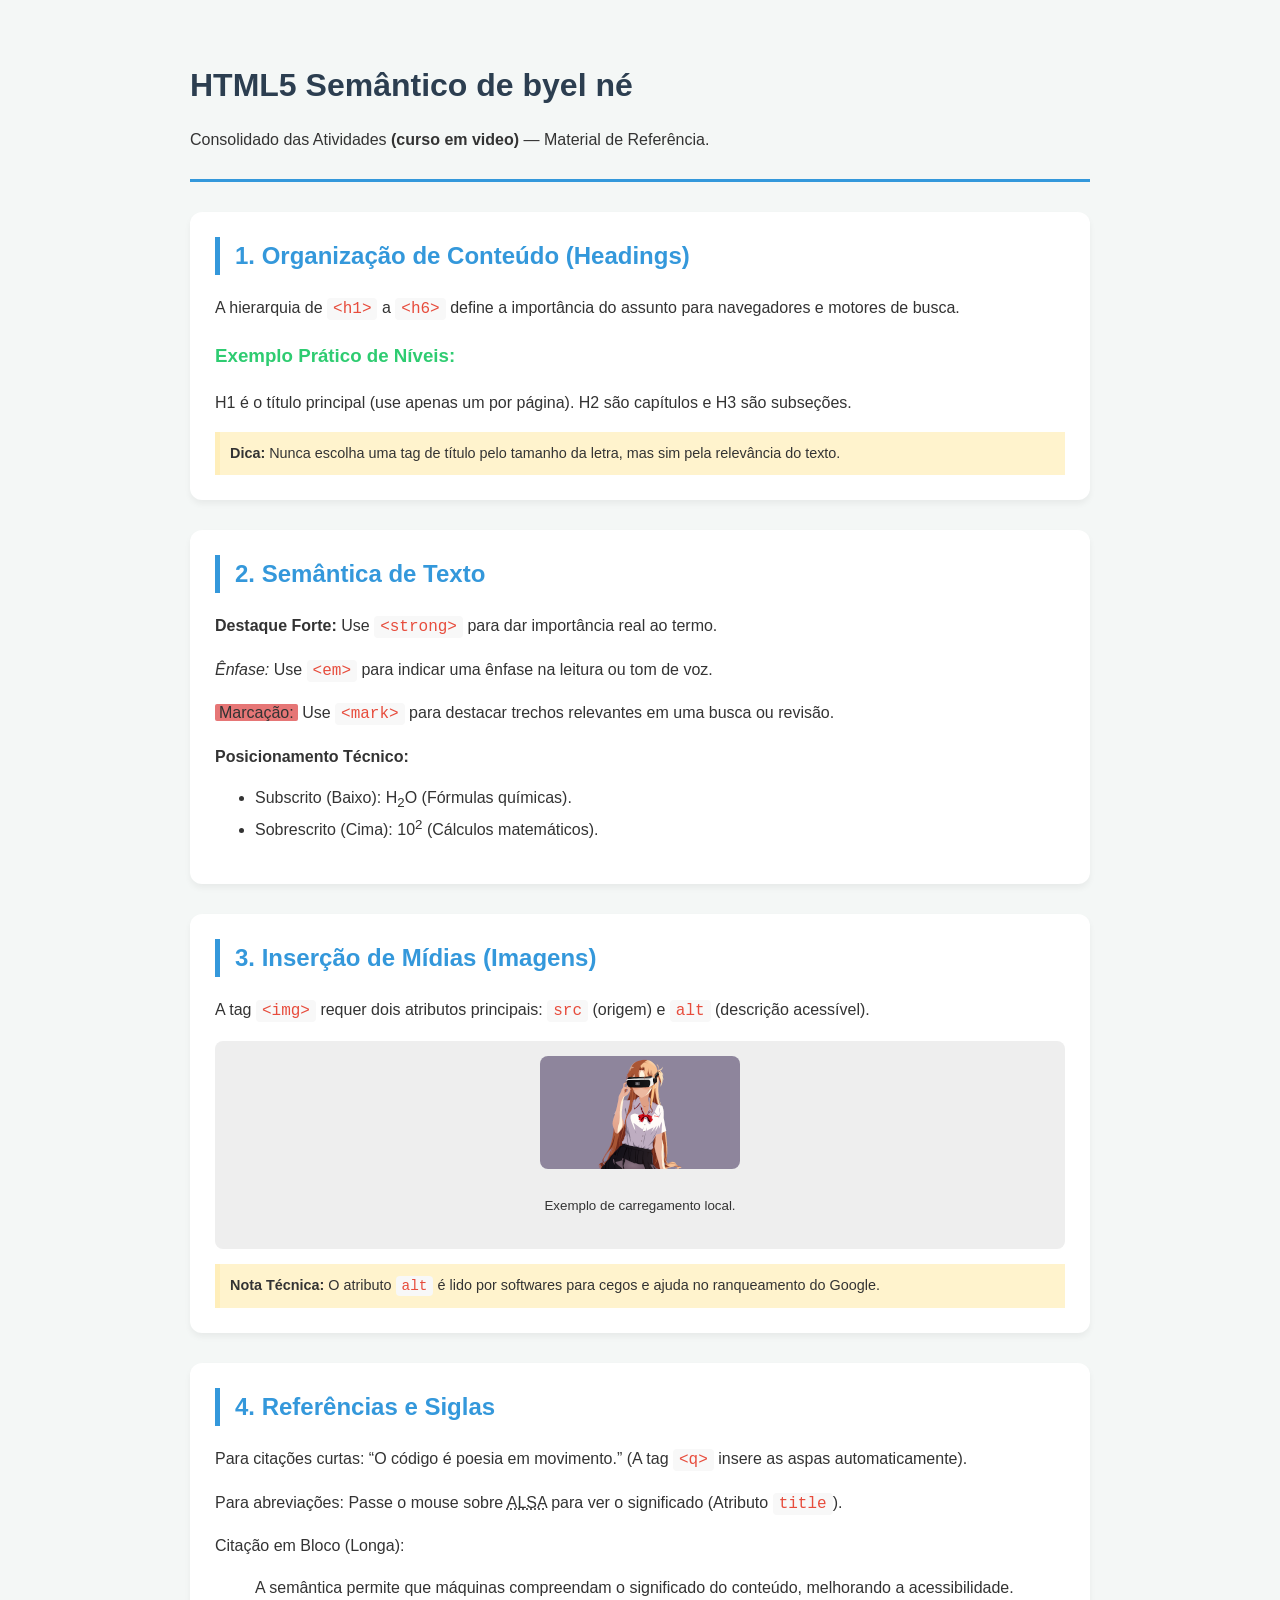
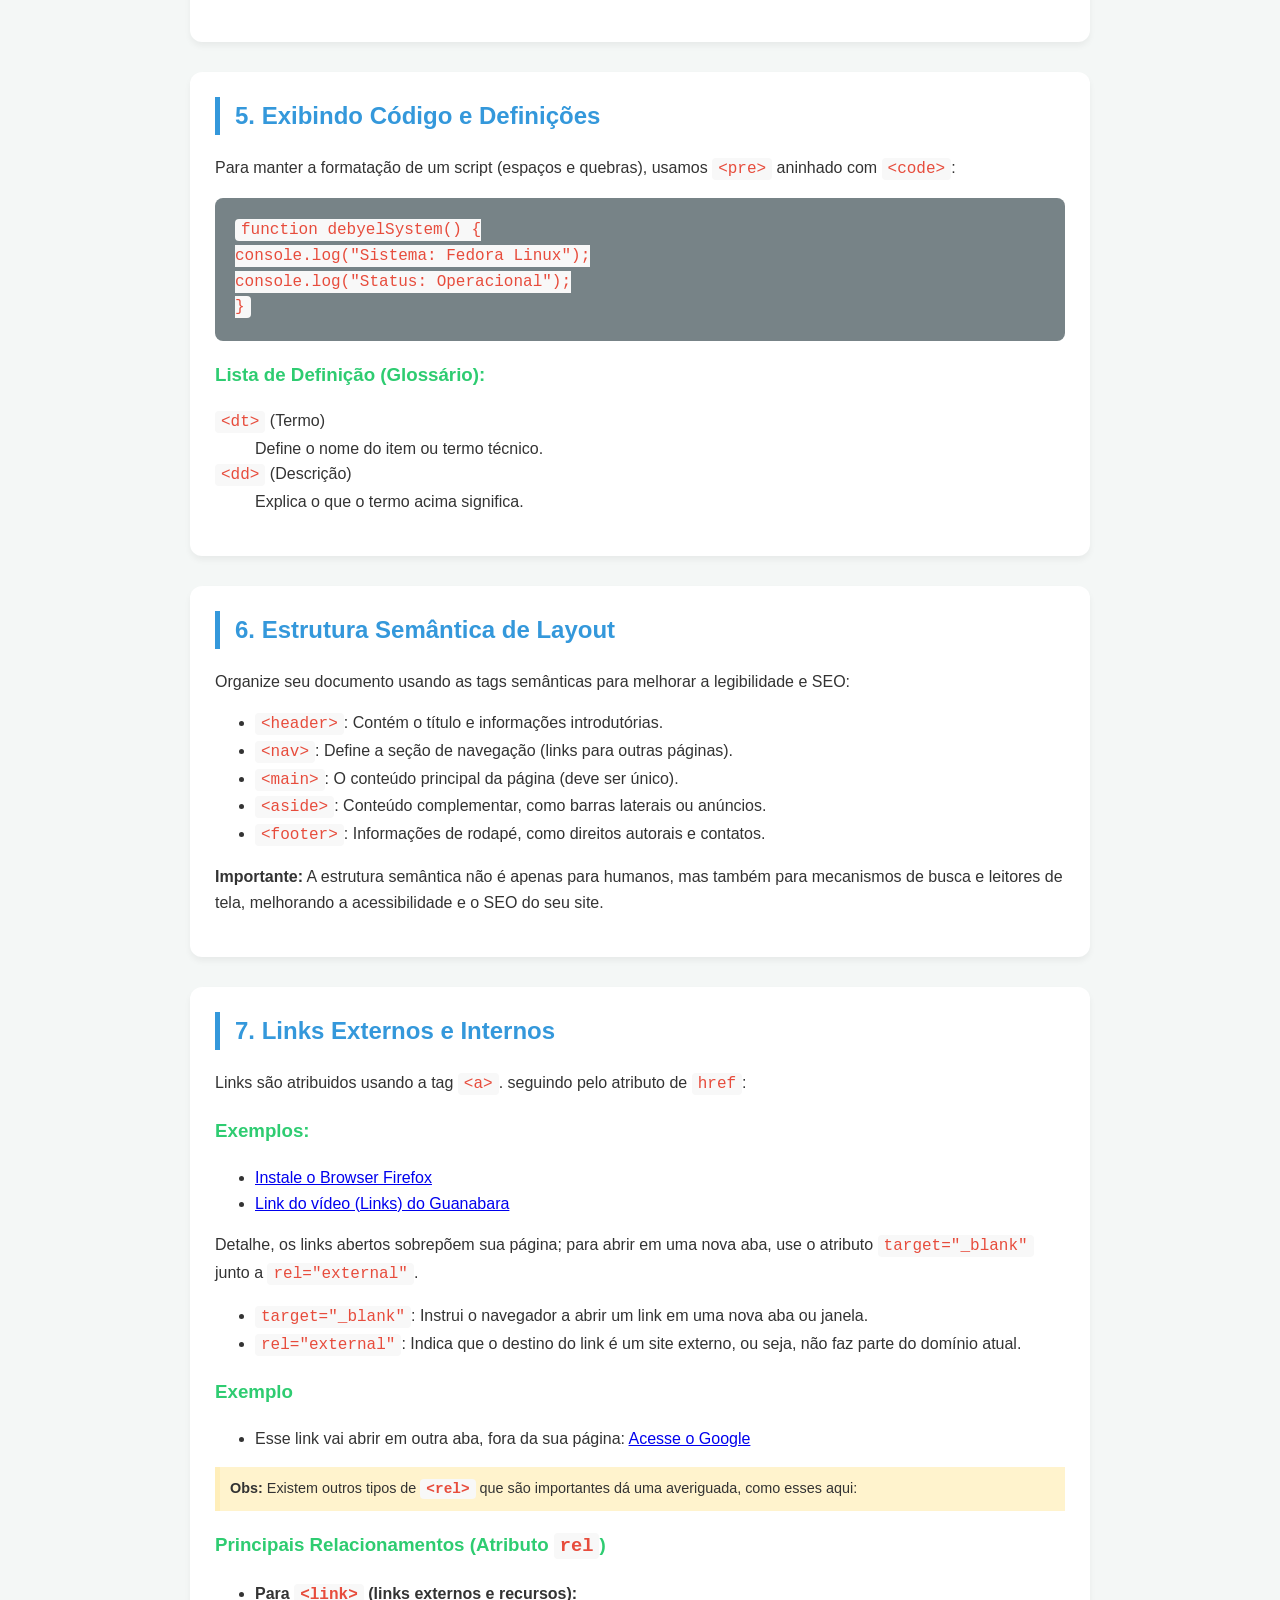
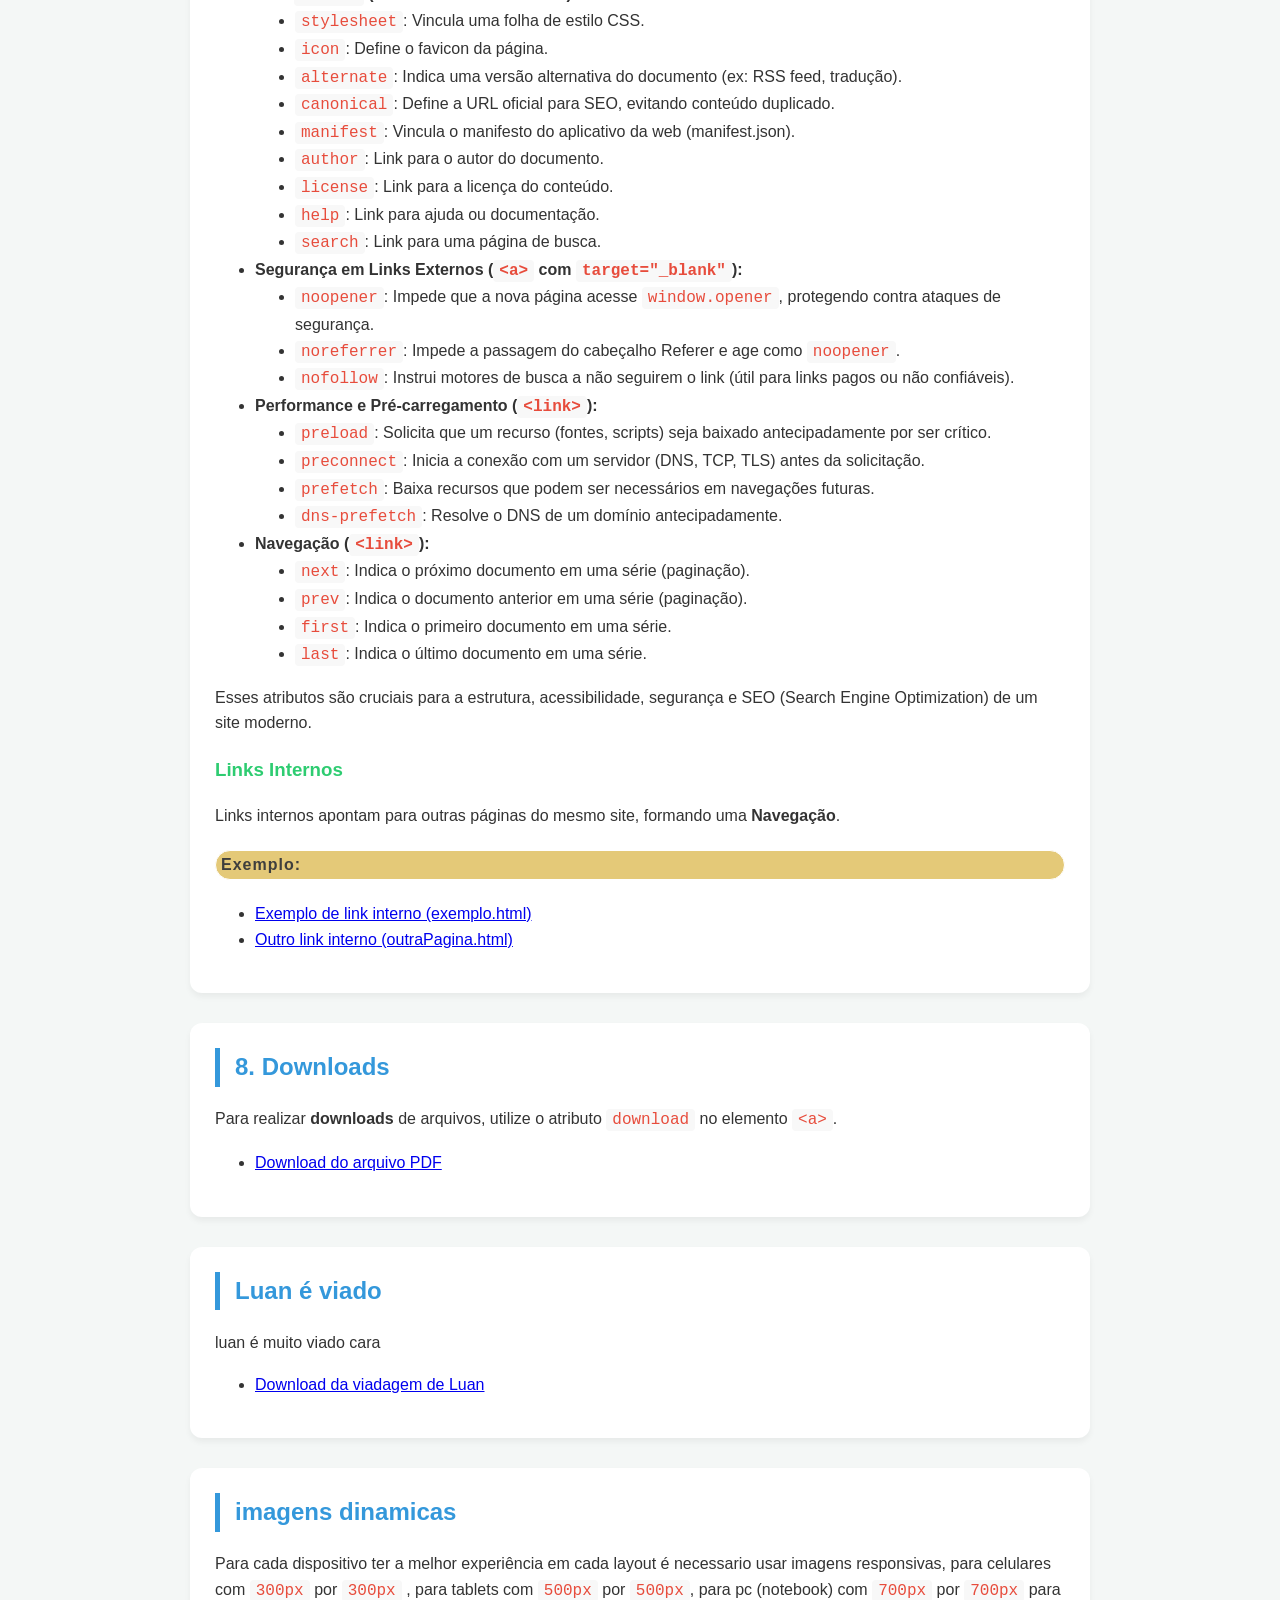
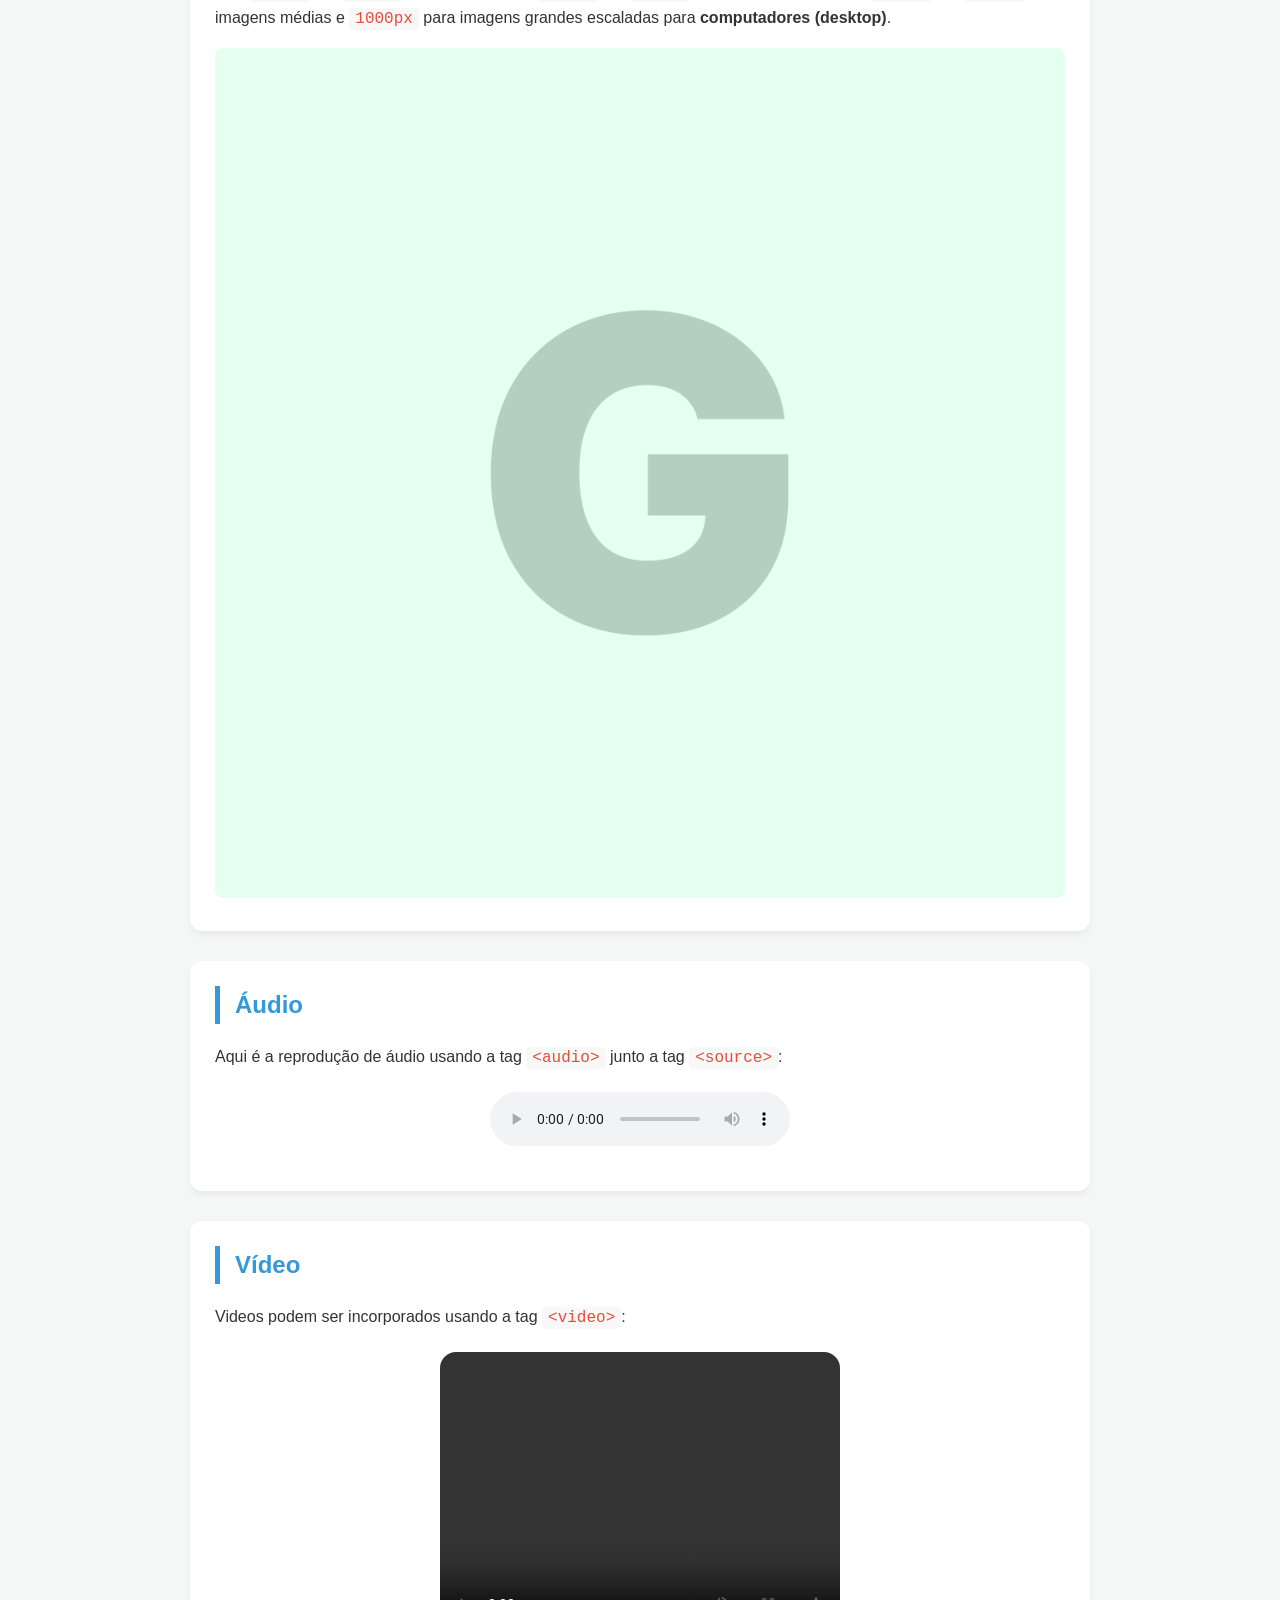
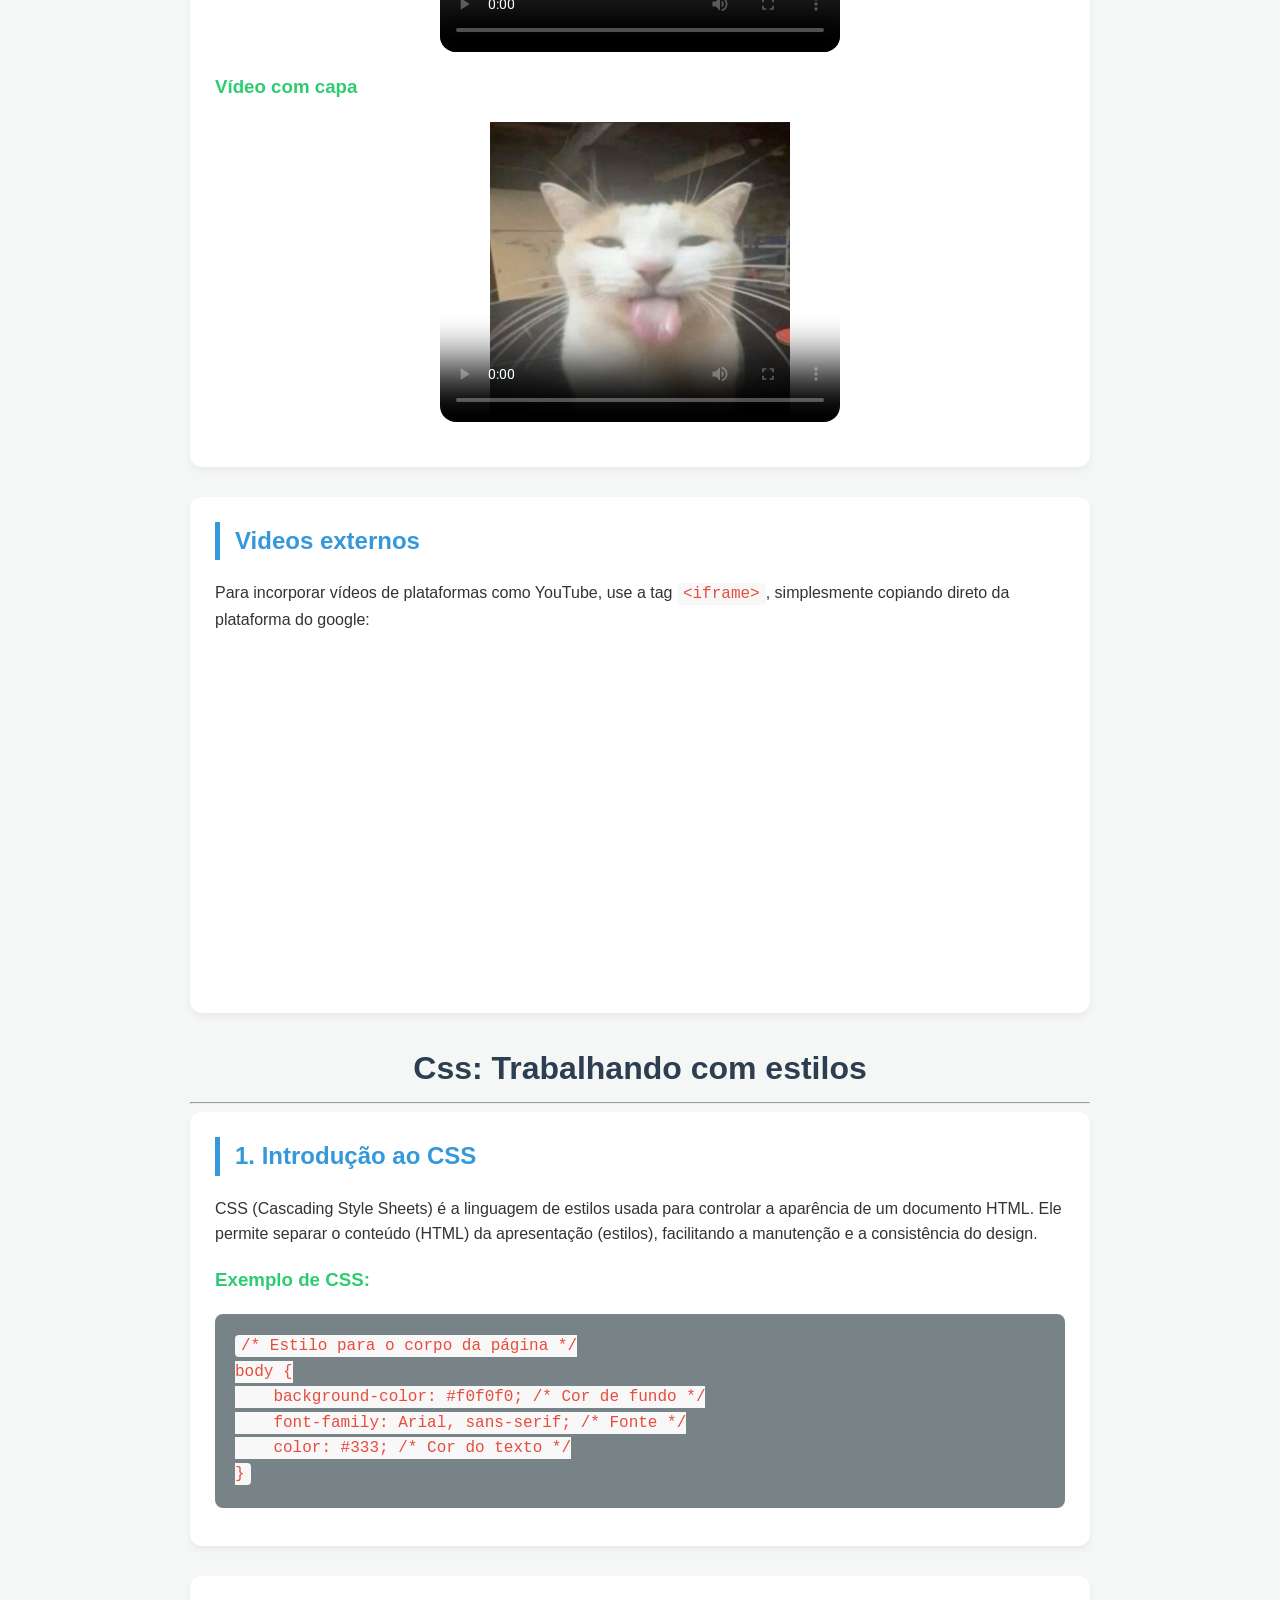
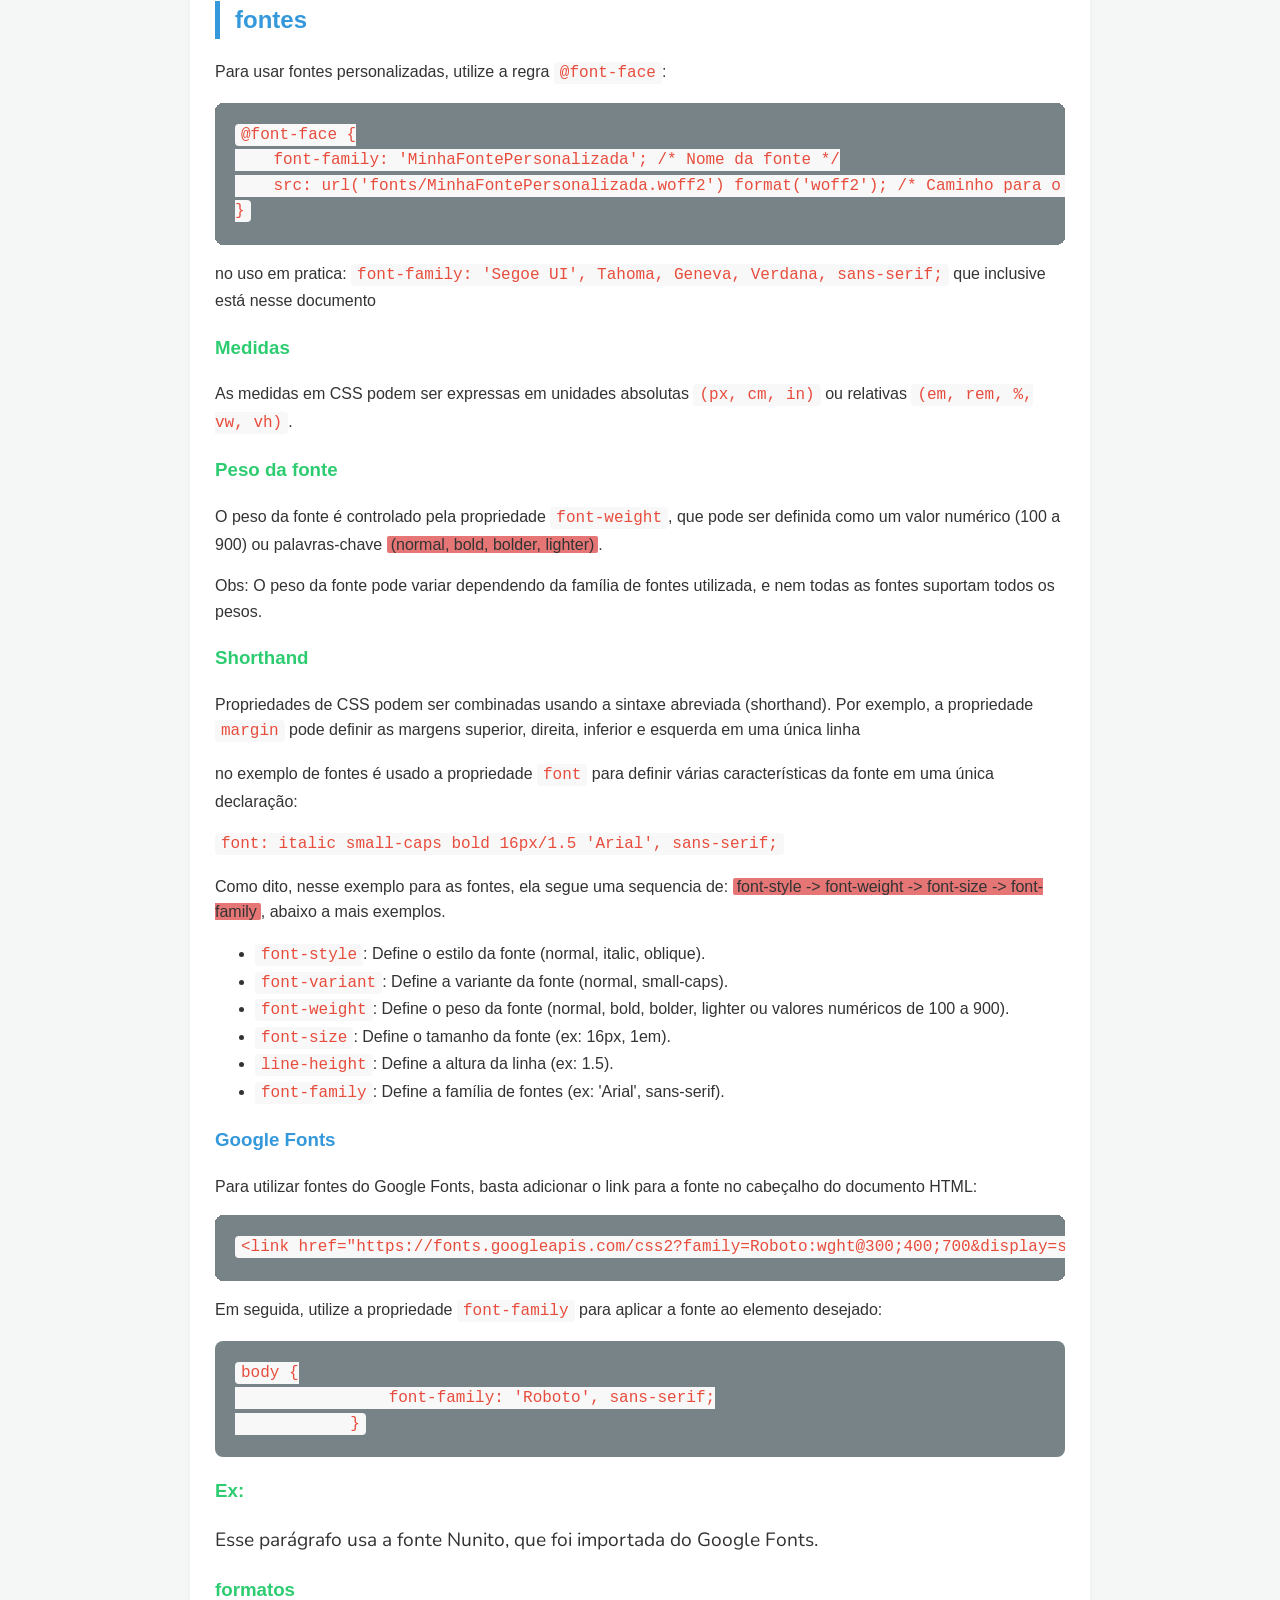
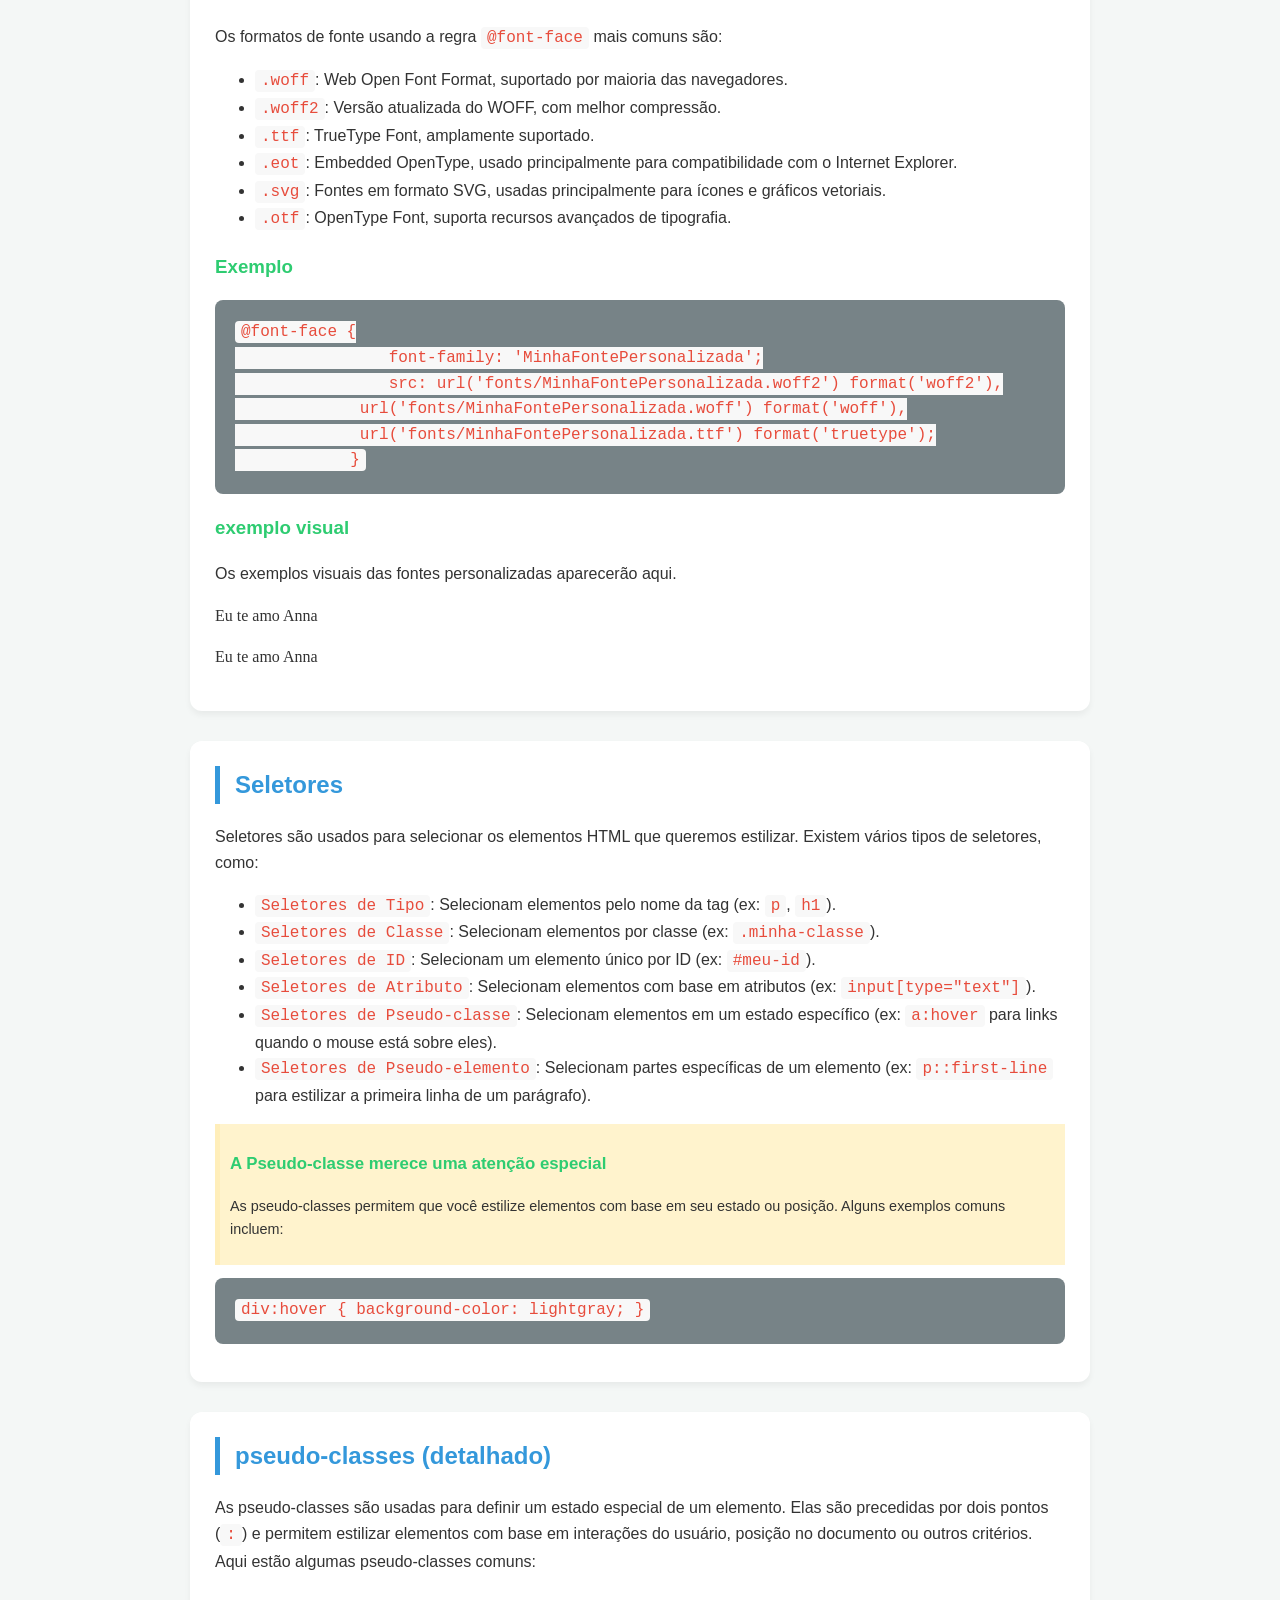
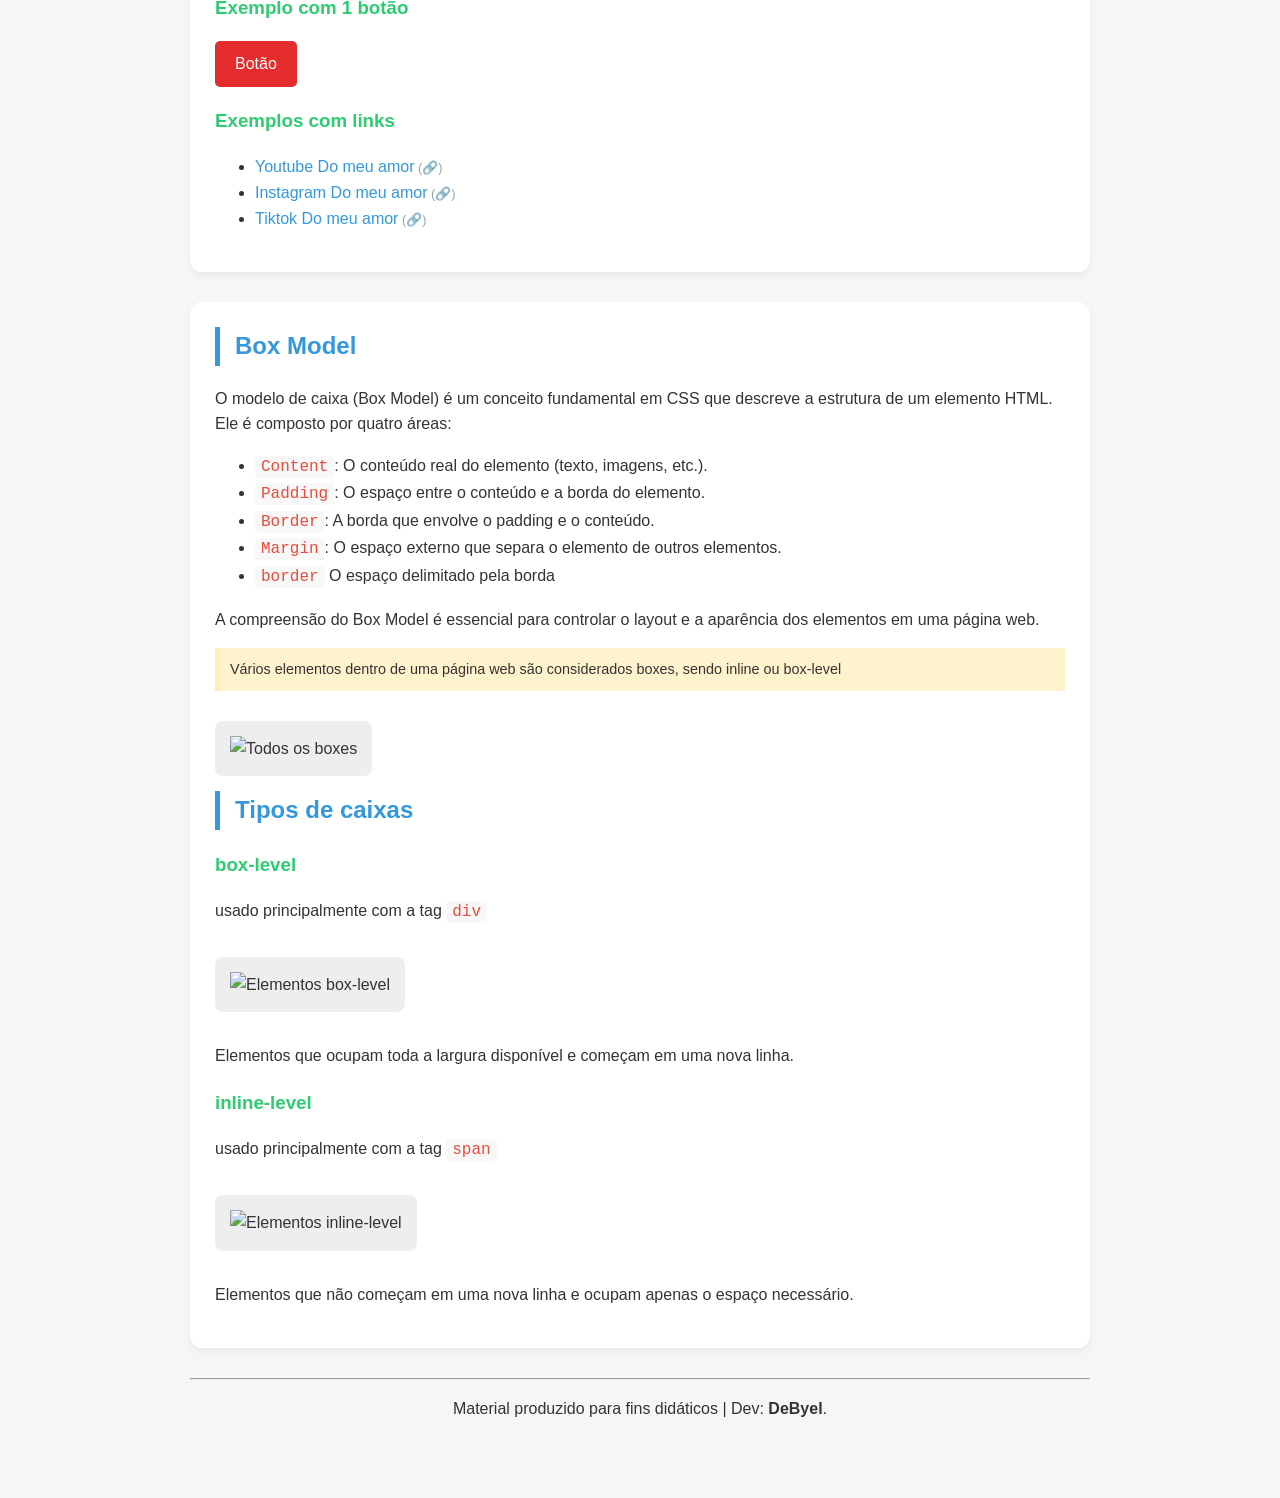
==== commit fed1c963: "Update index.html" ====
--- a/index.html
+++ b/index.html
@@ -397,21 +397,21 @@
                             do
                             design.</p>
                         <h3>Exemplo de CSS:</h3>
-                        <pre><code>/* Estilo para o corpo da página */
-            body {
-                background-color: #f0f0f0; /* Cor de fundo */
-                font-family: Arial, sans-serif; /* Fonte */
-                color: #333; /* Cor do texto */
-            }    </pre></code>
+<pre><code>/* Estilo para o corpo da página */
+body {
+    background-color: #f0f0f0; /* Cor de fundo */
+    font-family: Arial, sans-serif; /* Fonte */
+    color: #333; /* Cor do texto */
+}</pre></code>
                 </section>
                 <section>
                     <h2>fontes</h2>
                     <p>Para usar fontes personalizadas, utilize a regra
                         <code>@font-face</code>:</p>
                     <pre><code>@font-face {
-                font-family: 'MinhaFontePersonalizada'; /* Nome da fonte */
-                src: url('fonts/MinhaFontePersonalizada.woff2') format('woff2'); /* Caminho para o arquivo da fonte */
-            }</code></pre>
+    font-family: 'MinhaFontePersonalizada'; /* Nome da fonte */
+    src: url('fonts/MinhaFontePersonalizada.woff2') format('woff2'); /* Caminho para o arquivo da fonte */
+}</code></pre>
                     <p>no uso em pratica: <code>font-family: 'Segoe UI', Tahoma,
                             Geneva, Verdana, sans-serif;</code> que inclusive
                         está
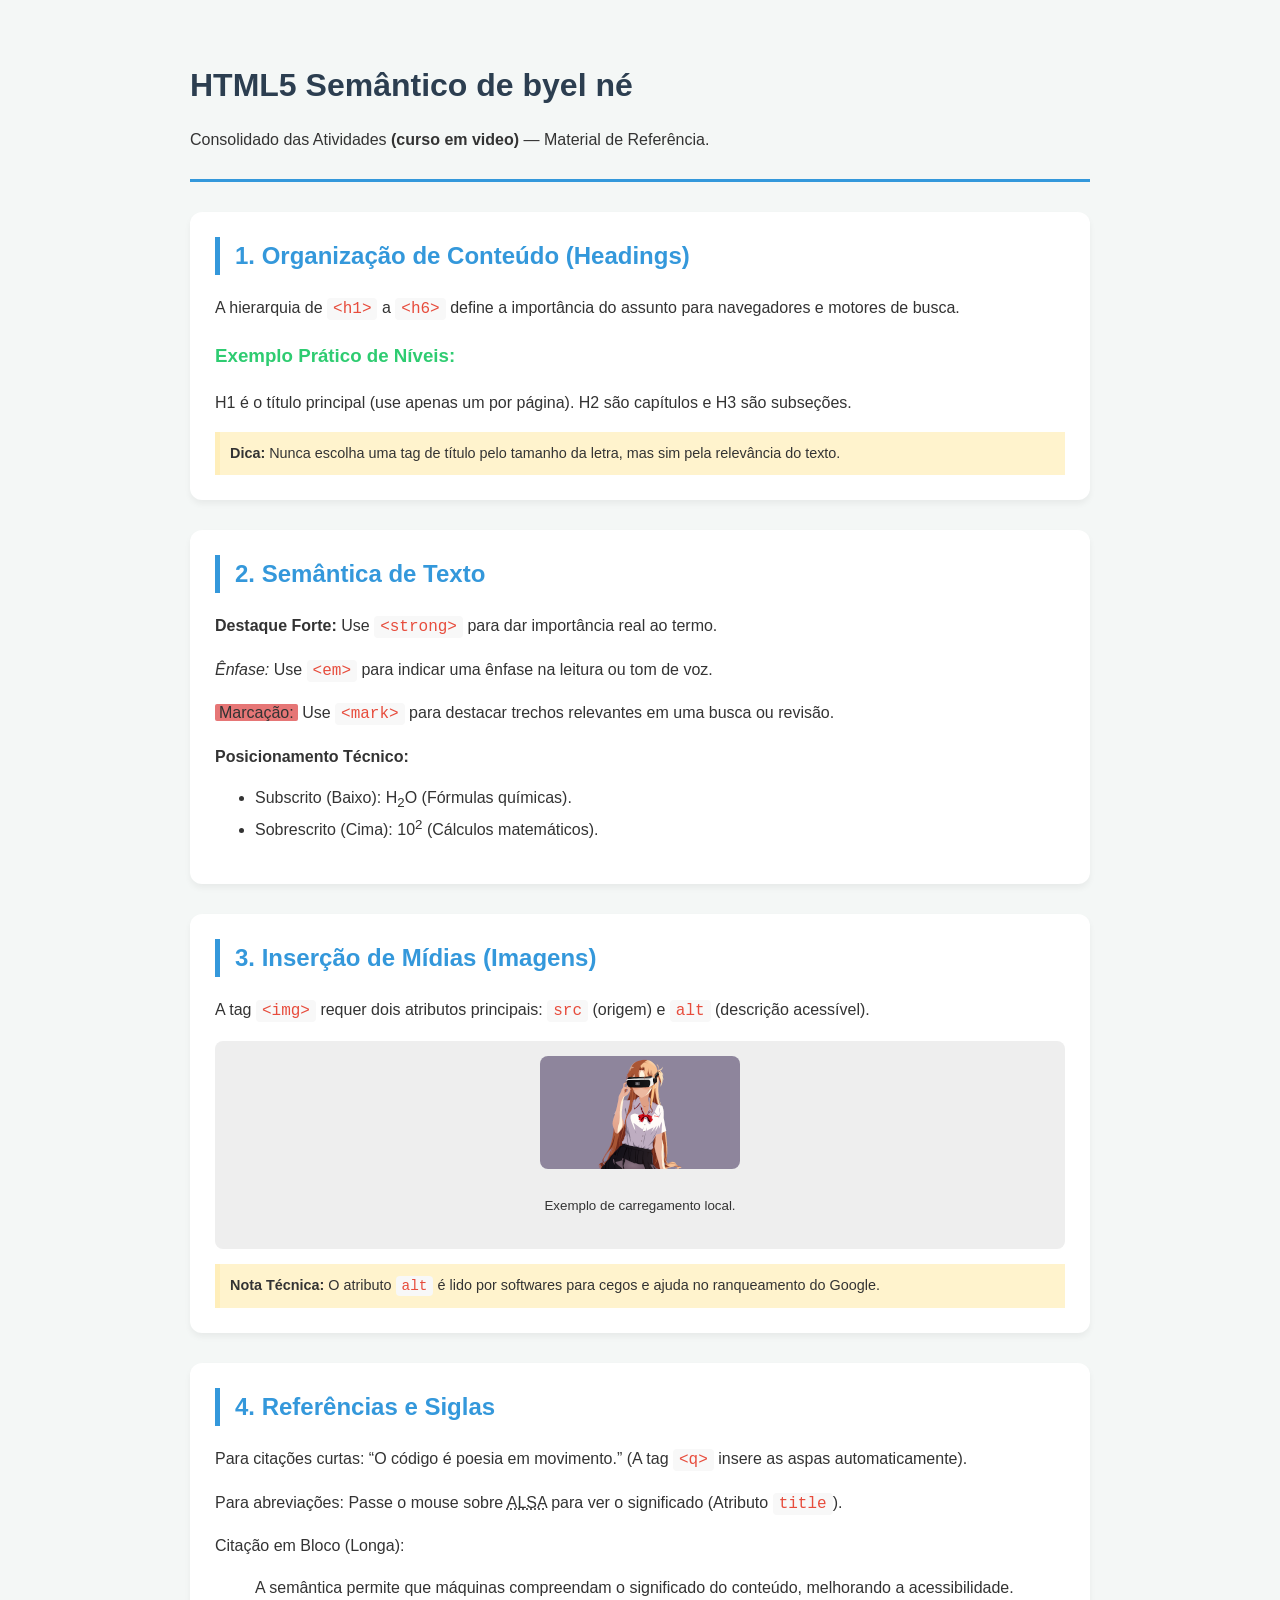
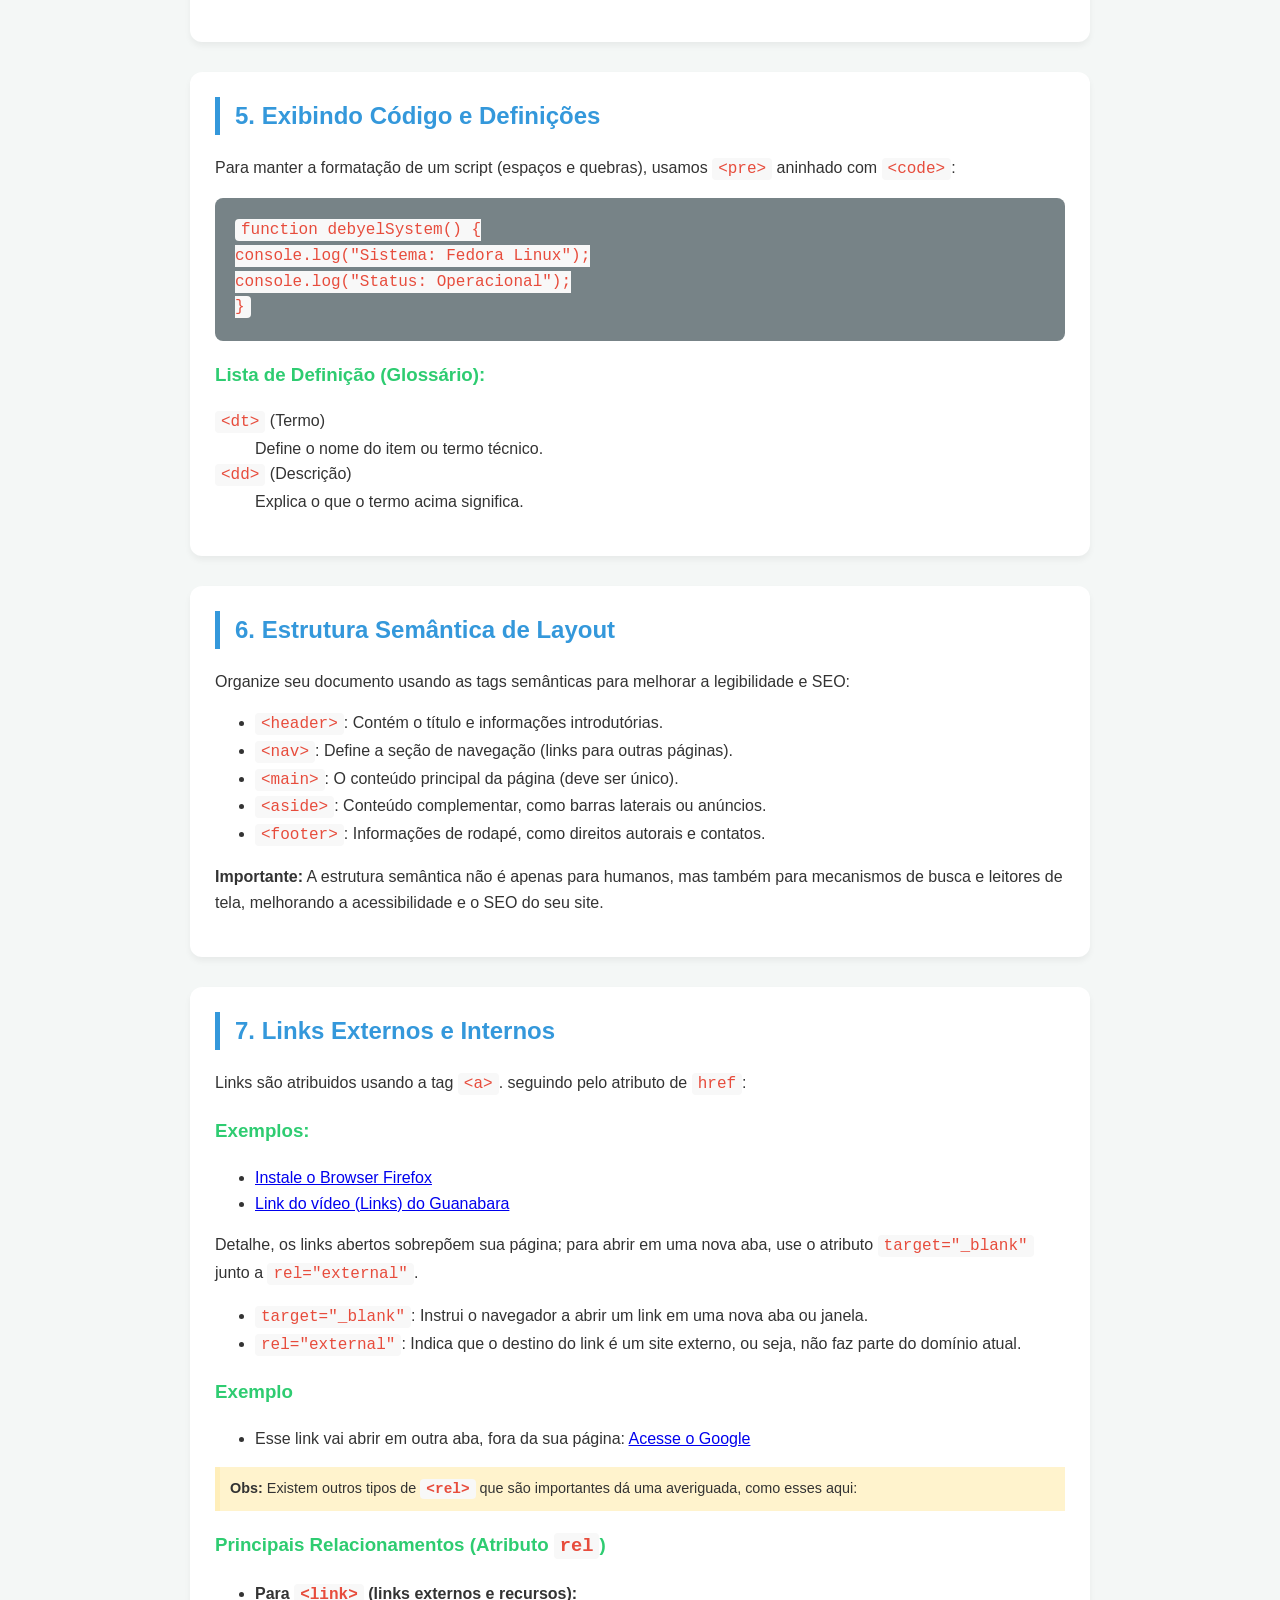
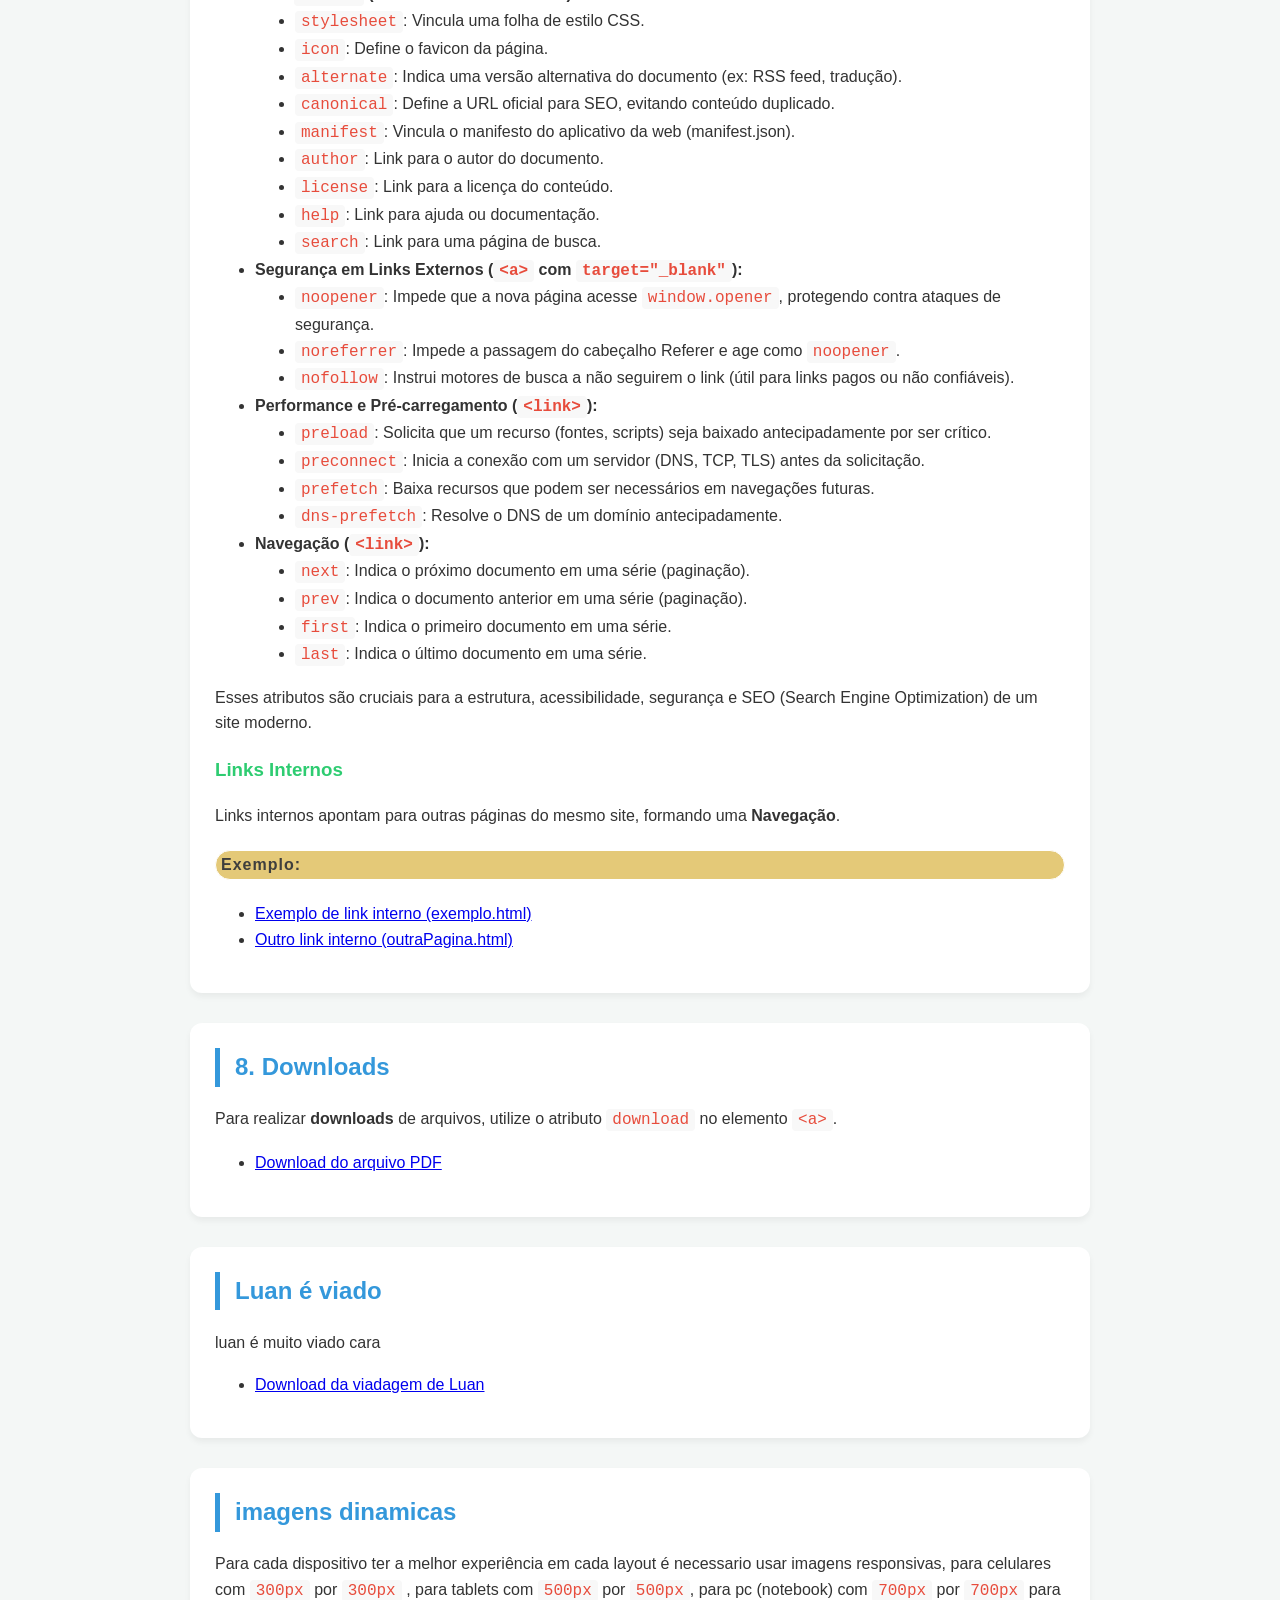
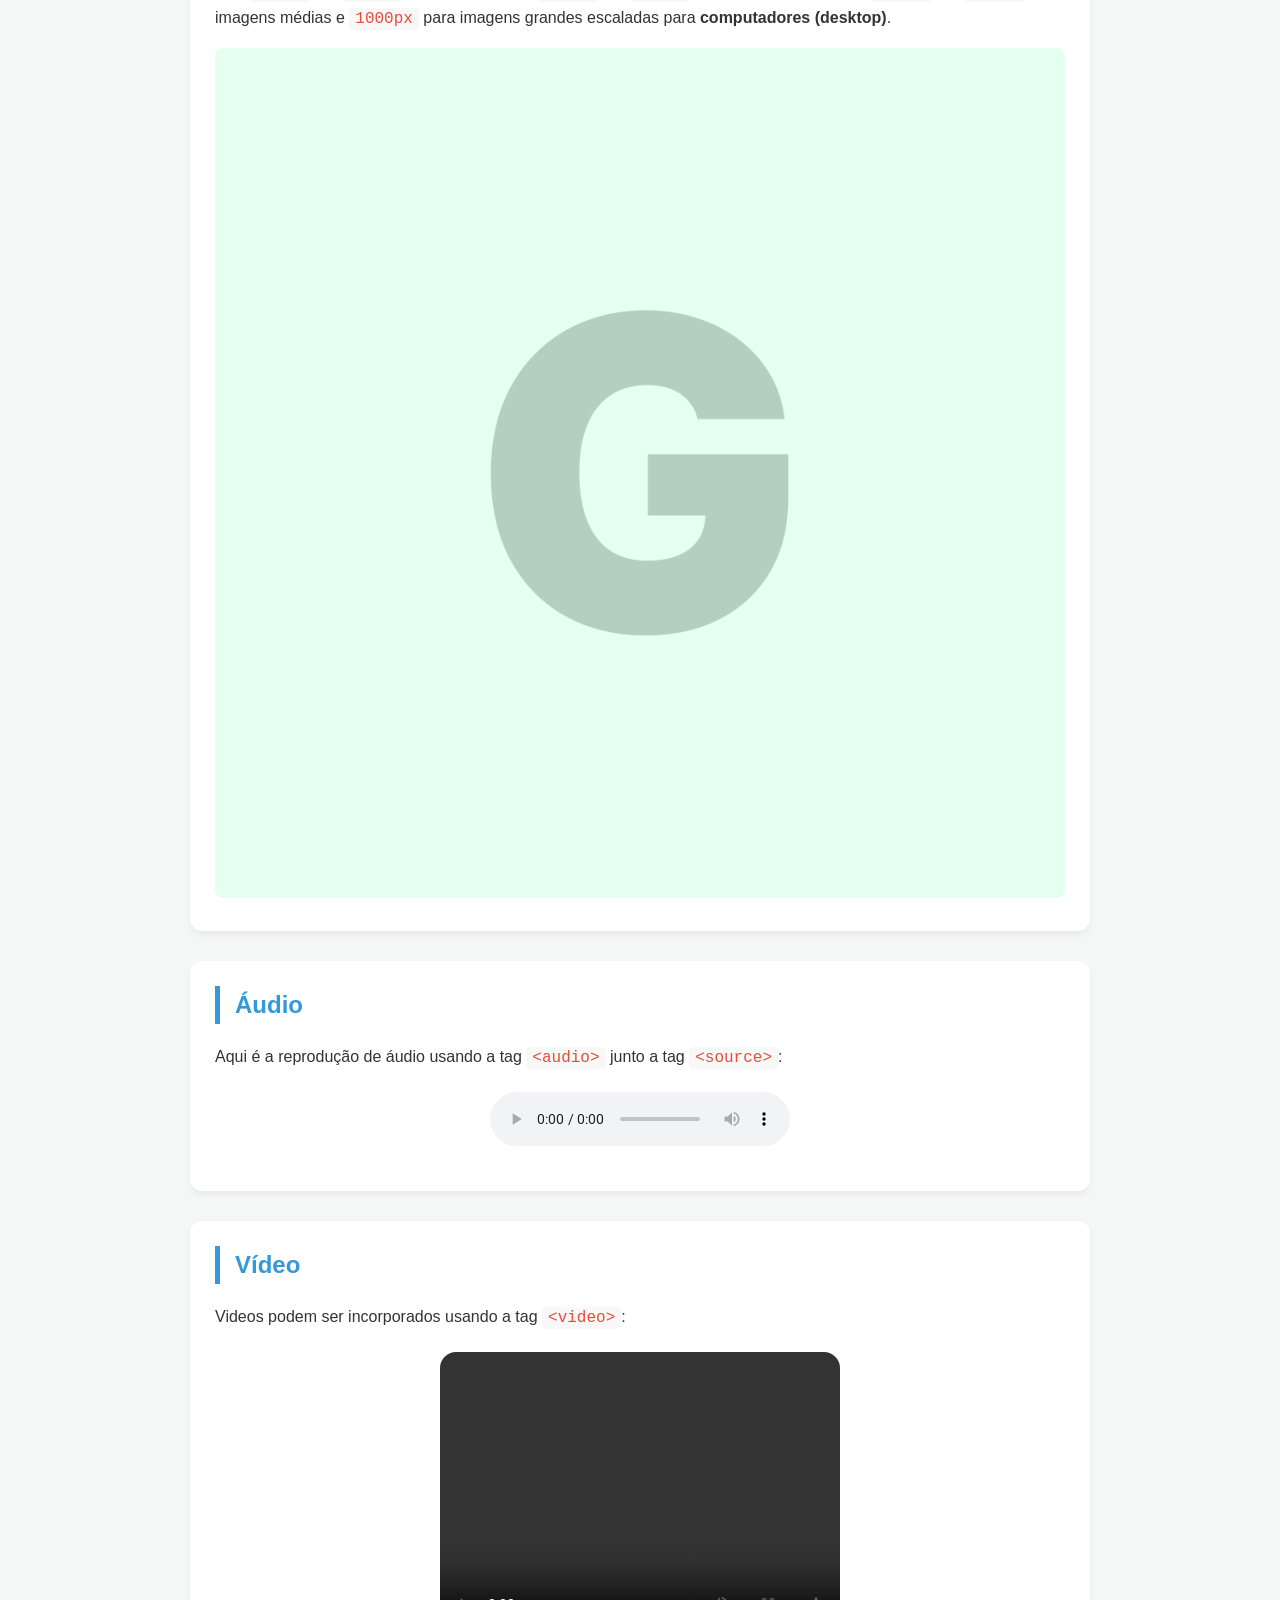
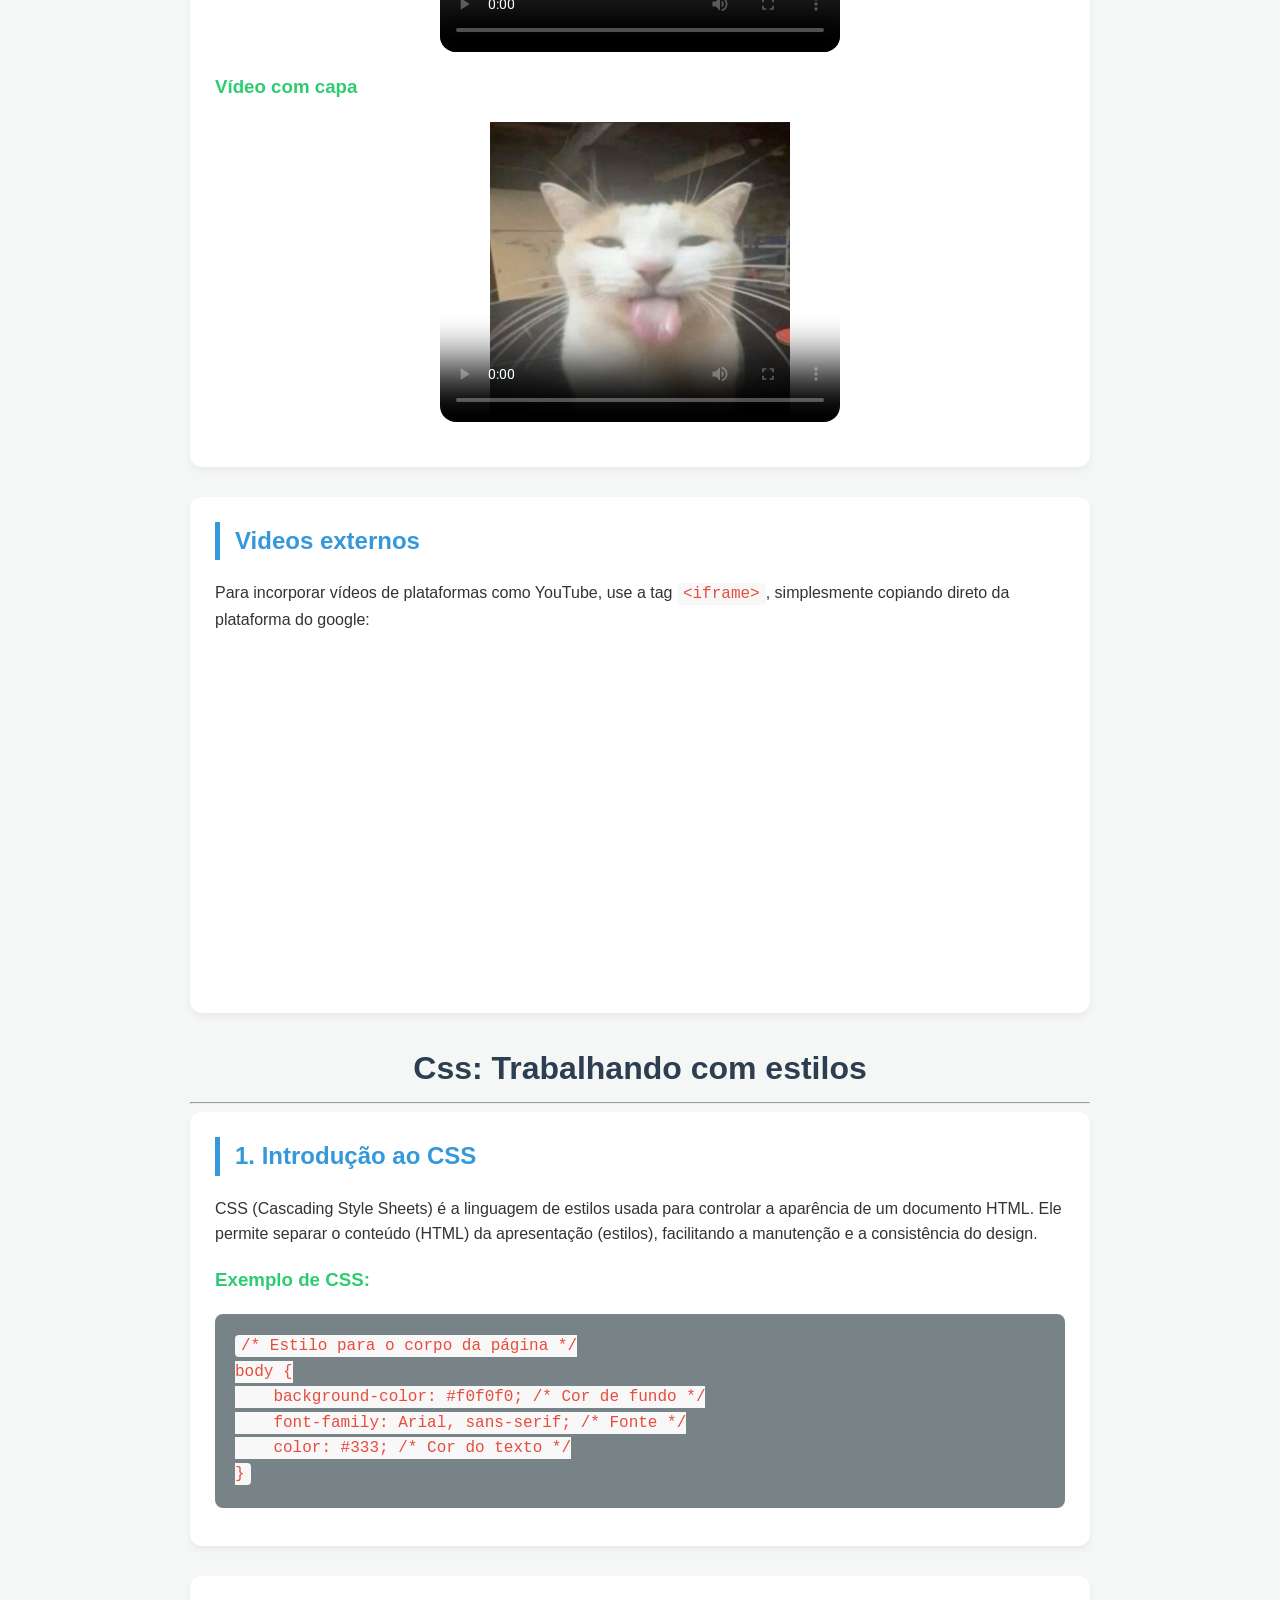
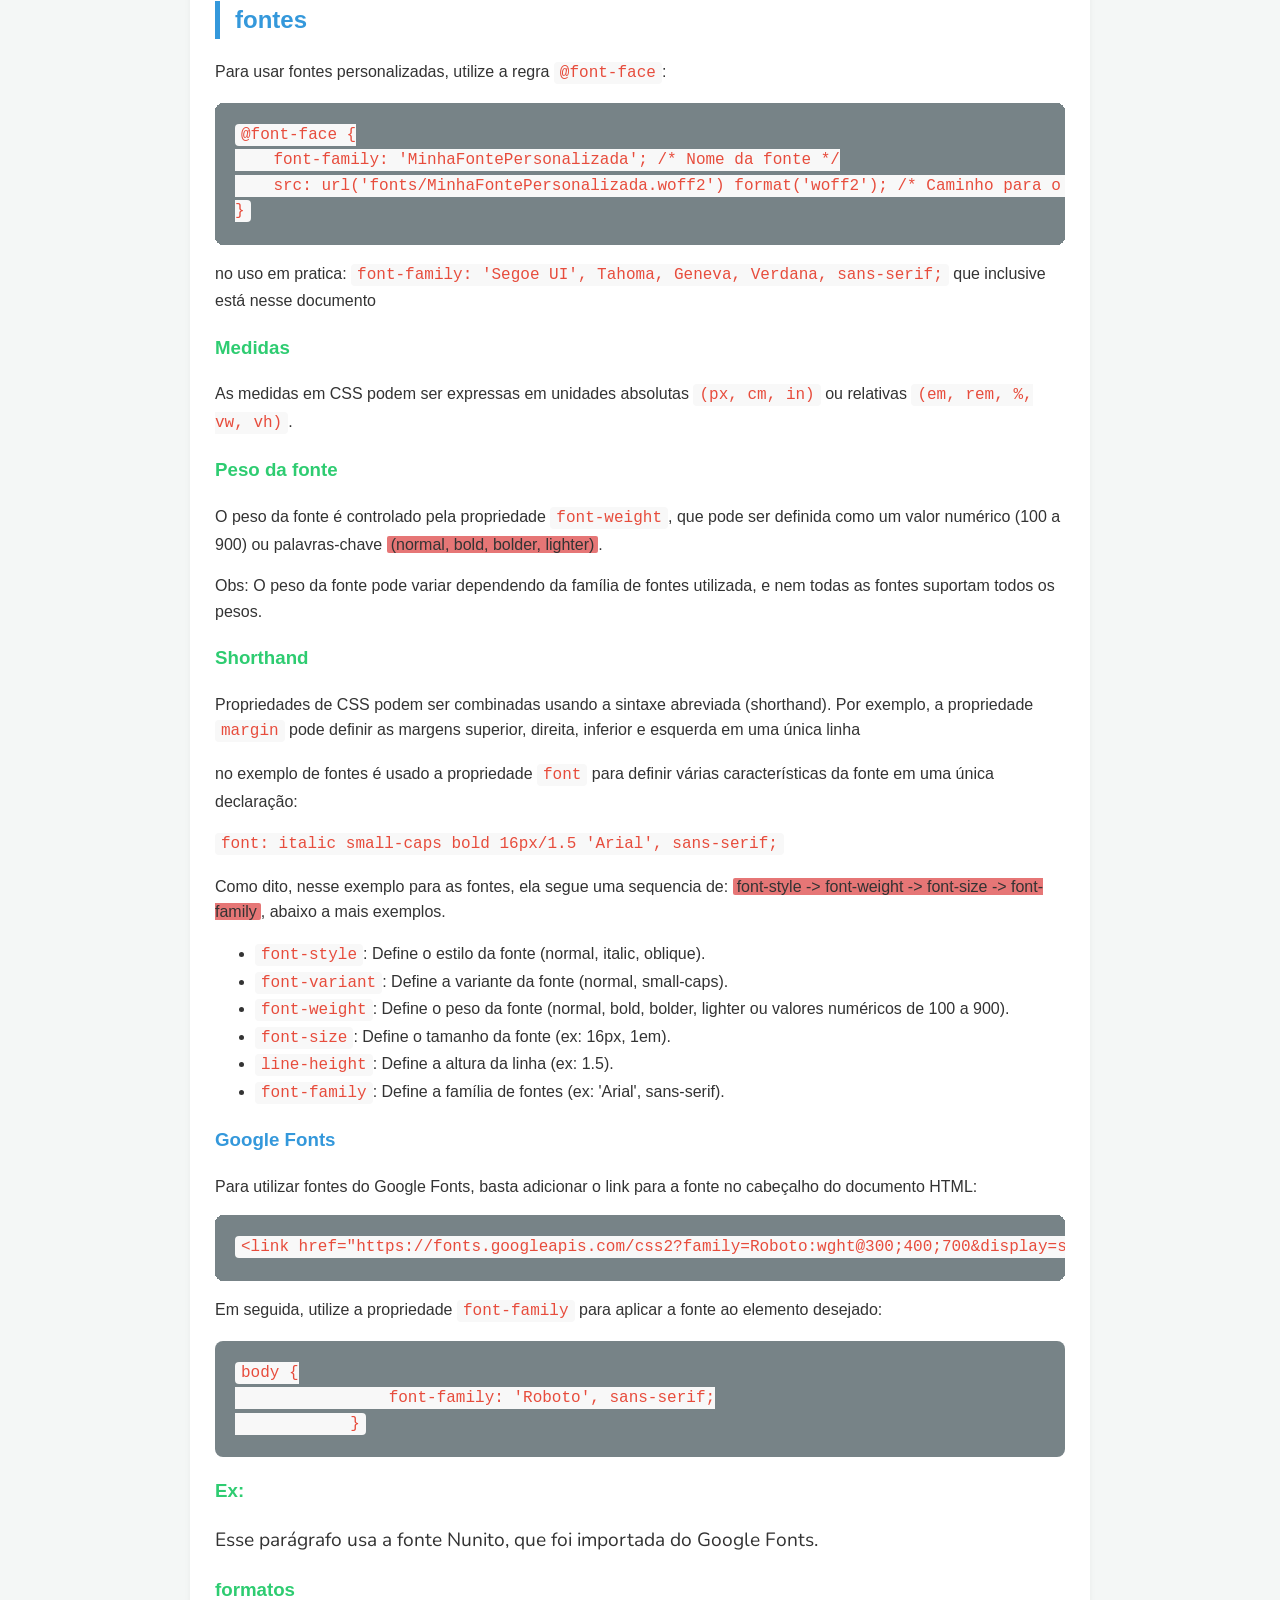
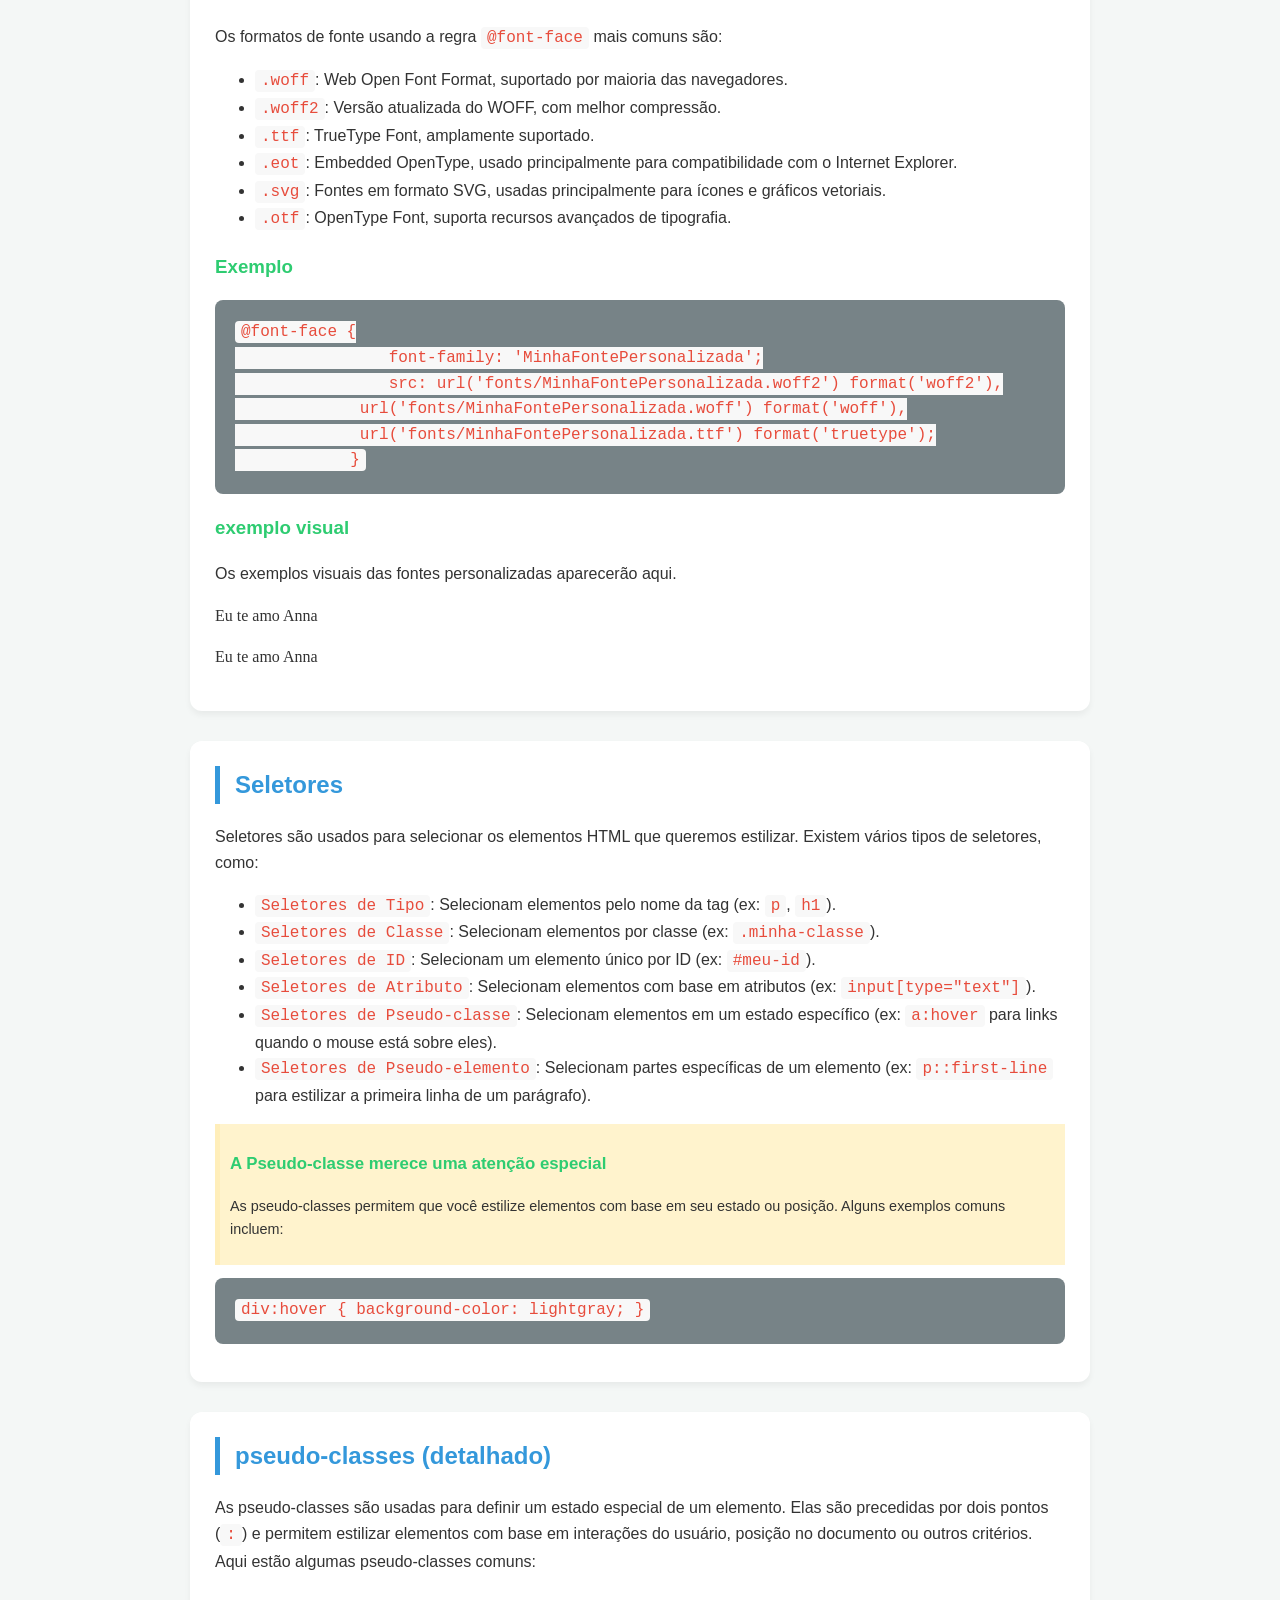
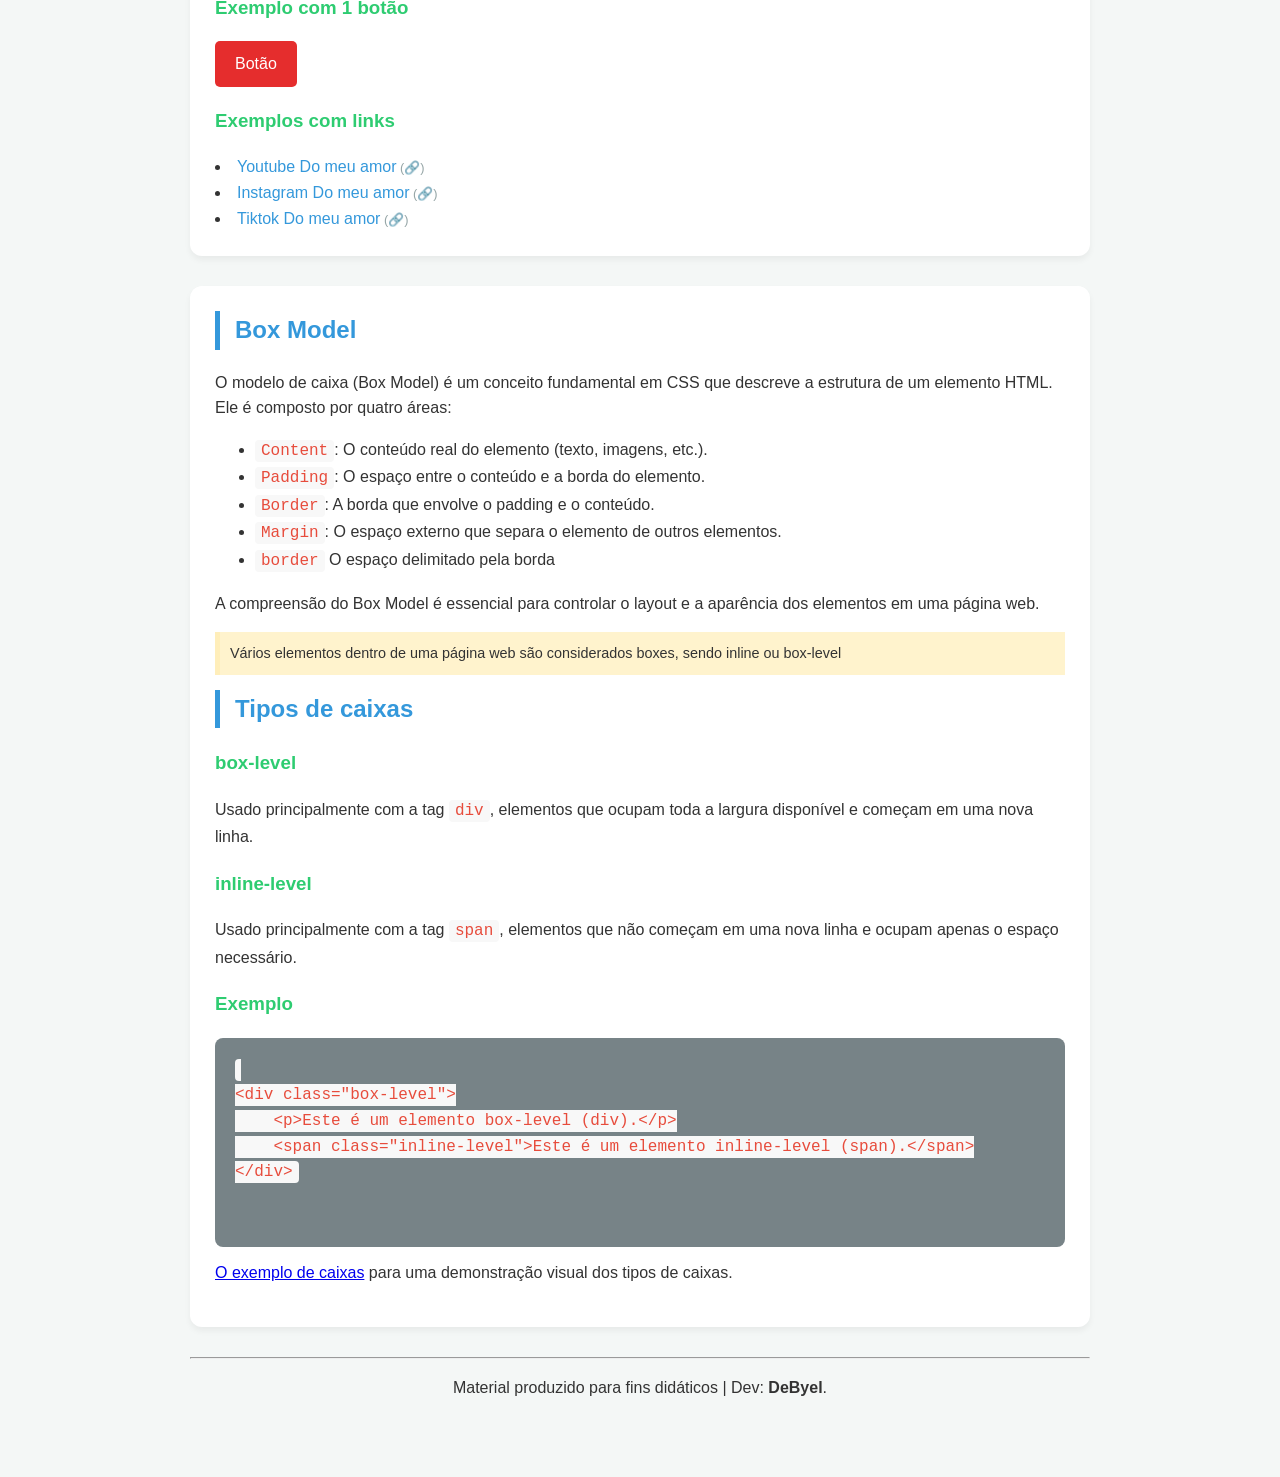
==== commit 6aaa30d1: "update" ====
--- a/index.html
+++ b/index.html
@@ -276,10 +276,10 @@
                             formando uma <strong>Navegação</strong>.</p>
                         <h4>Exemplo:</h4>
                         <ul>
-                            <li><a href="exemplo.html" rel="nofollow">Exemplo de
+                            <li><a href="pages/outraPagina.html" rel="nofollow">Exemplo de
                                     link interno (exemplo.html)</a></li>
                             <!-- esse "nofollow" impede que o Google indexe o link -->
-                            <li><a href="outraPagina.html" rel="nofollow">Outro
+                            <li><a href="pages/outraPagina.html" rel="nofollow">Outro
                                     link
                                     interno (outraPagina.html)</a></li>
                         </ul>
@@ -570,7 +570,7 @@
                         começo</p>
                 </div>
 
-                <h3>Exemplos com links</h3>
+                <h3>Exemplos com links</h3
 
                 <ul>
                     <li><a href="https://www.youtube.com/@AnnaLenda"
@@ -608,22 +608,25 @@
                     layout e a aparência dos elementos em uma página web.</p>
                 <p class="dica">Vários elementos dentro de uma página web são
                     considerados boxes, sendo inline ou box-level</p>
-                <img src="imagens/Todos os boxes.png" alt="Todos os boxes"
-                    class="img-container ; boxesimages">
+                
                 <h2>Tipos de caixas</h2>
                 <h3>box-level</h3>
-                <p>usado principalmente com a tag <code>div</code></p>
-                <img class="img-container ; boxesimages"
-                    src="imagens/box-level.png" alt="Elementos box-level">
-                <p>Elementos que ocupam toda a largura disponível e começam em
+                <p>Usado principalmente com a tag <code>div</code>, elementos que ocupam toda a largura disponível e começam em
                     uma nova linha.</p>
                 <h3>inline-level</h3>
-                <p>usado principalmente com a tag <code>span</code></p>
-                <img class="img-container : boxesimages"
-                    src="imagens/inline-level.png" alt="Elementos inline-level">
-                <p>Elementos que não começam em uma nova linha e ocupam apenas o
+                <p>Usado principalmente com a tag <code>span</code>, elementos que não começam em uma nova linha e ocupam apenas o
                     espaço necessário.</p>
-            </section>
+                    <h3>Exemplo</h3>
+                    <pre>
+<code>
+&lt;div class="box-level"&gt;
+    &lt;p&gt;Este é um elemento box-level (div).&lt;/p&gt;
+    &lt;span class="inline-level"&gt;Este é um elemento inline-level (span).&lt;/span&gt;
+&lt;/div&gt;
+</code>
+                    </pre>
+                    <a href="pages/exemplodecaixas.html" rel="nofollow">O exemplo de caixas</a> para uma demonstração visual dos tipos de caixas.</p>
+                </section>
 
         </main>
 
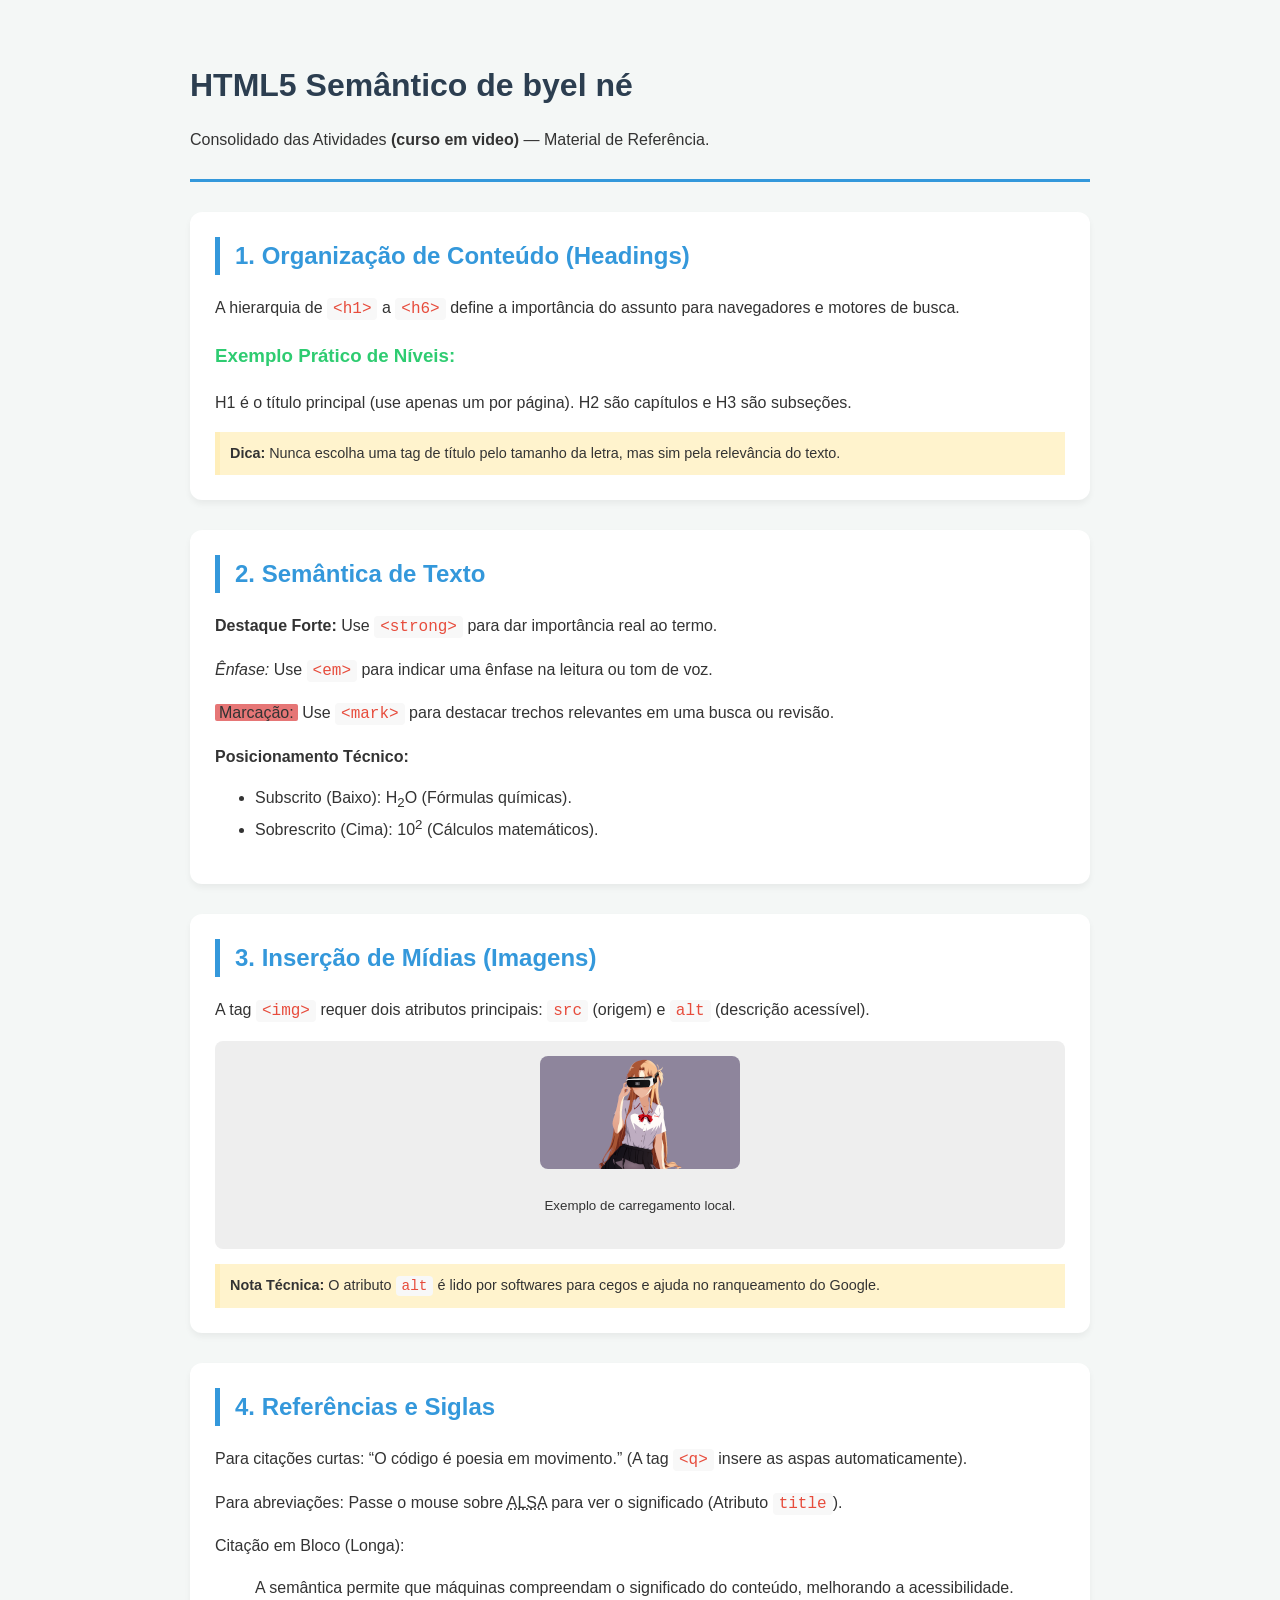
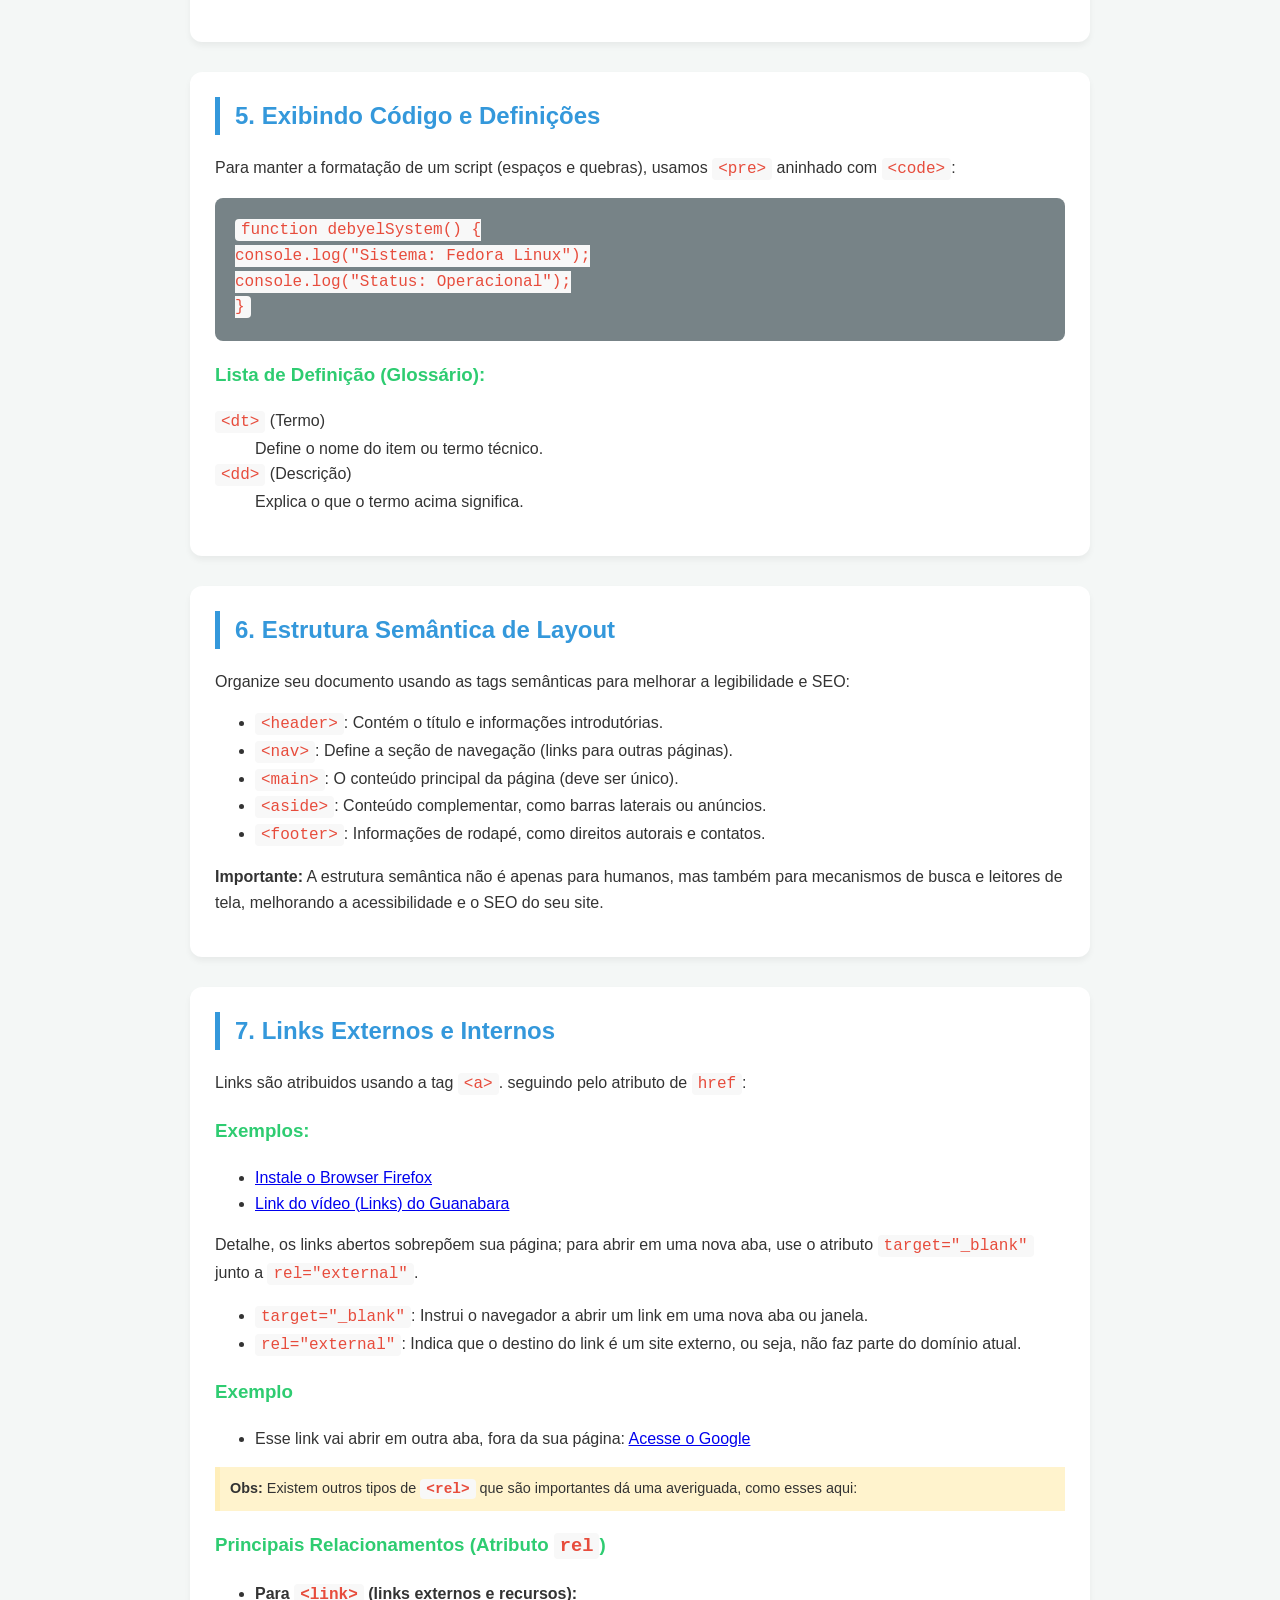
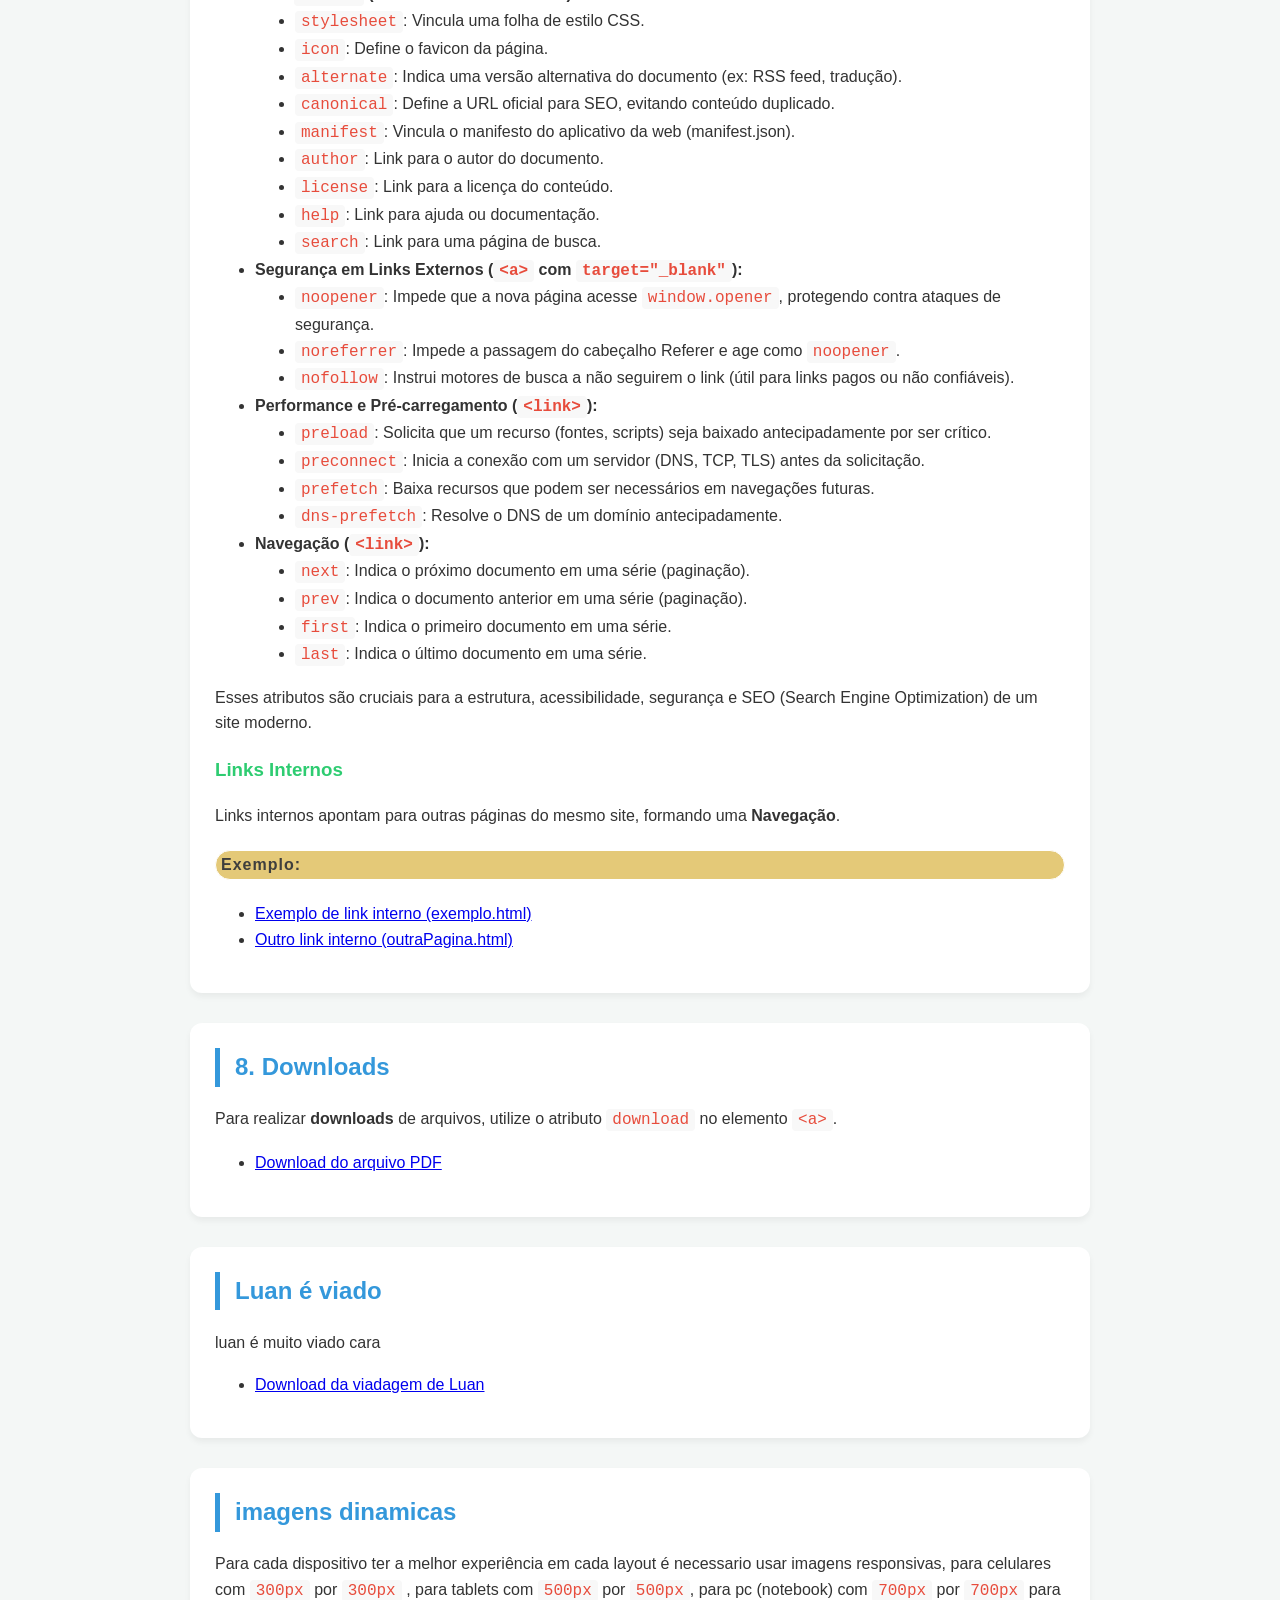
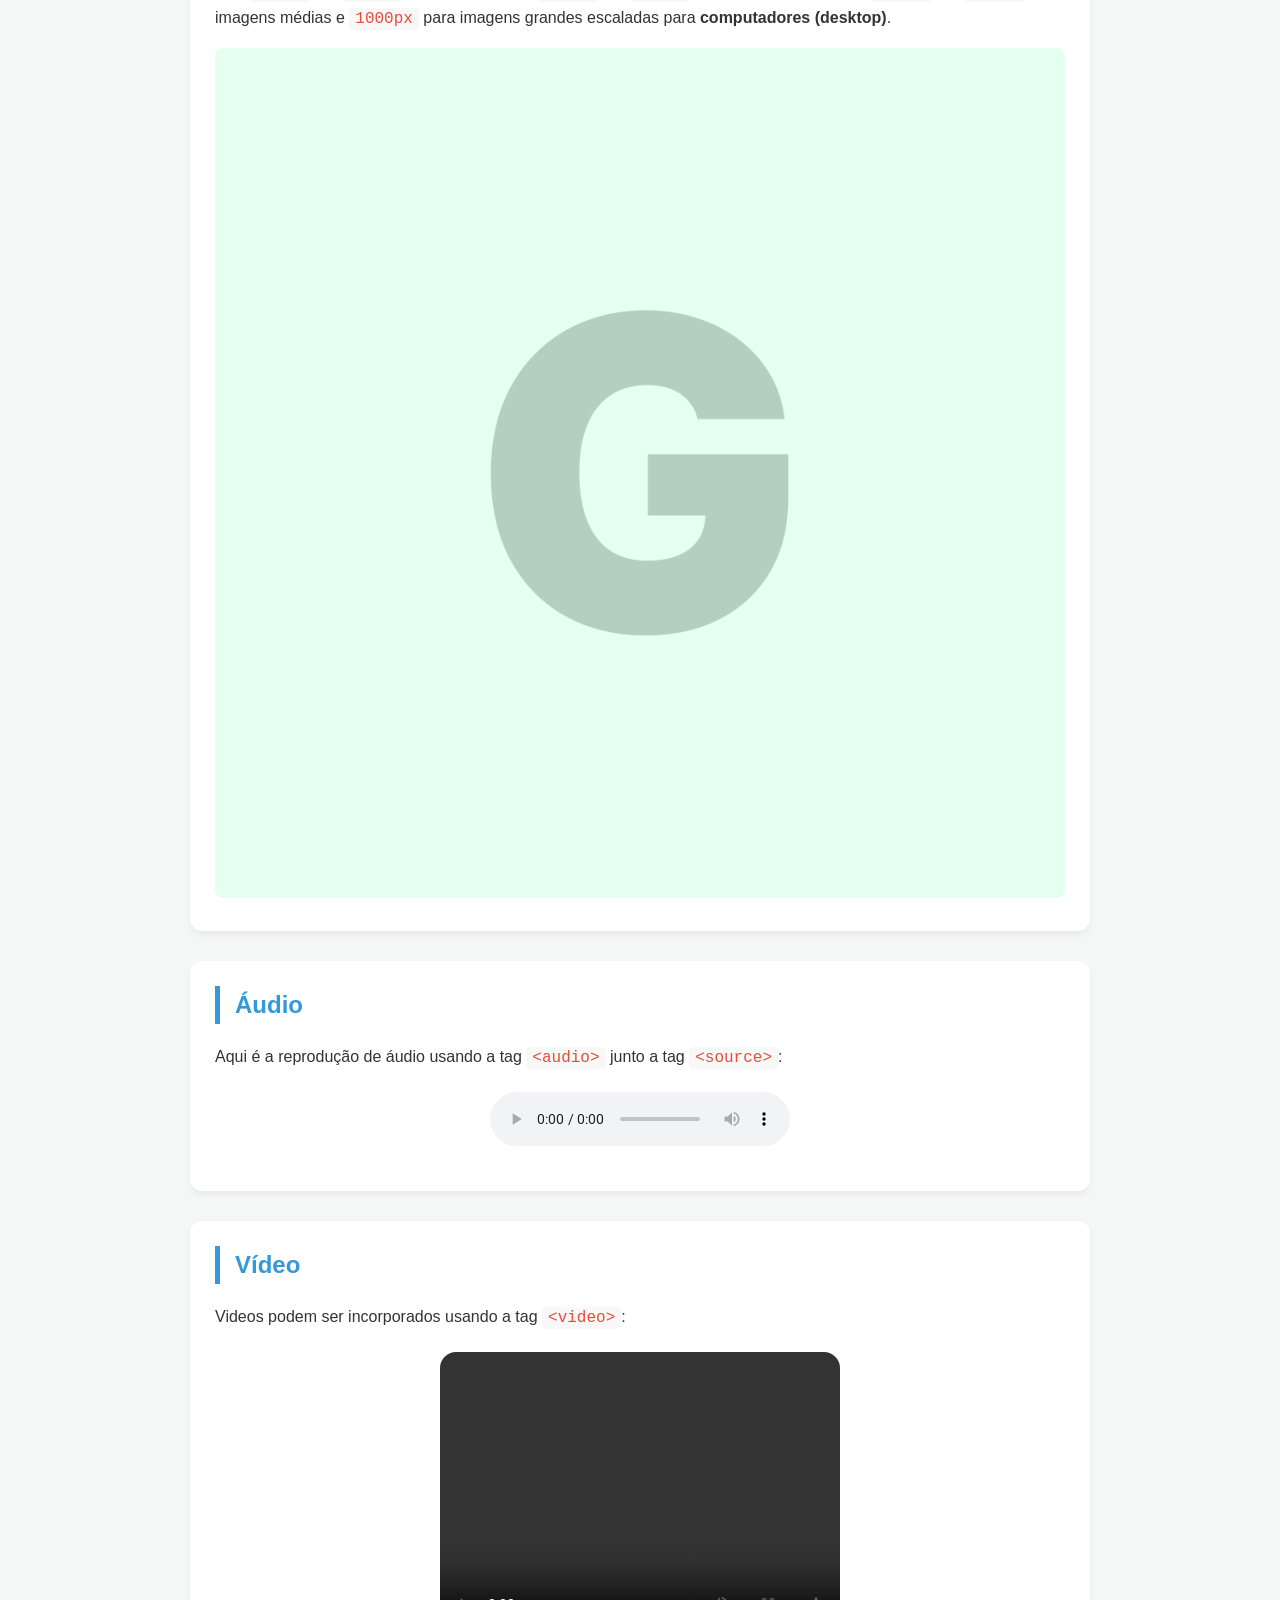
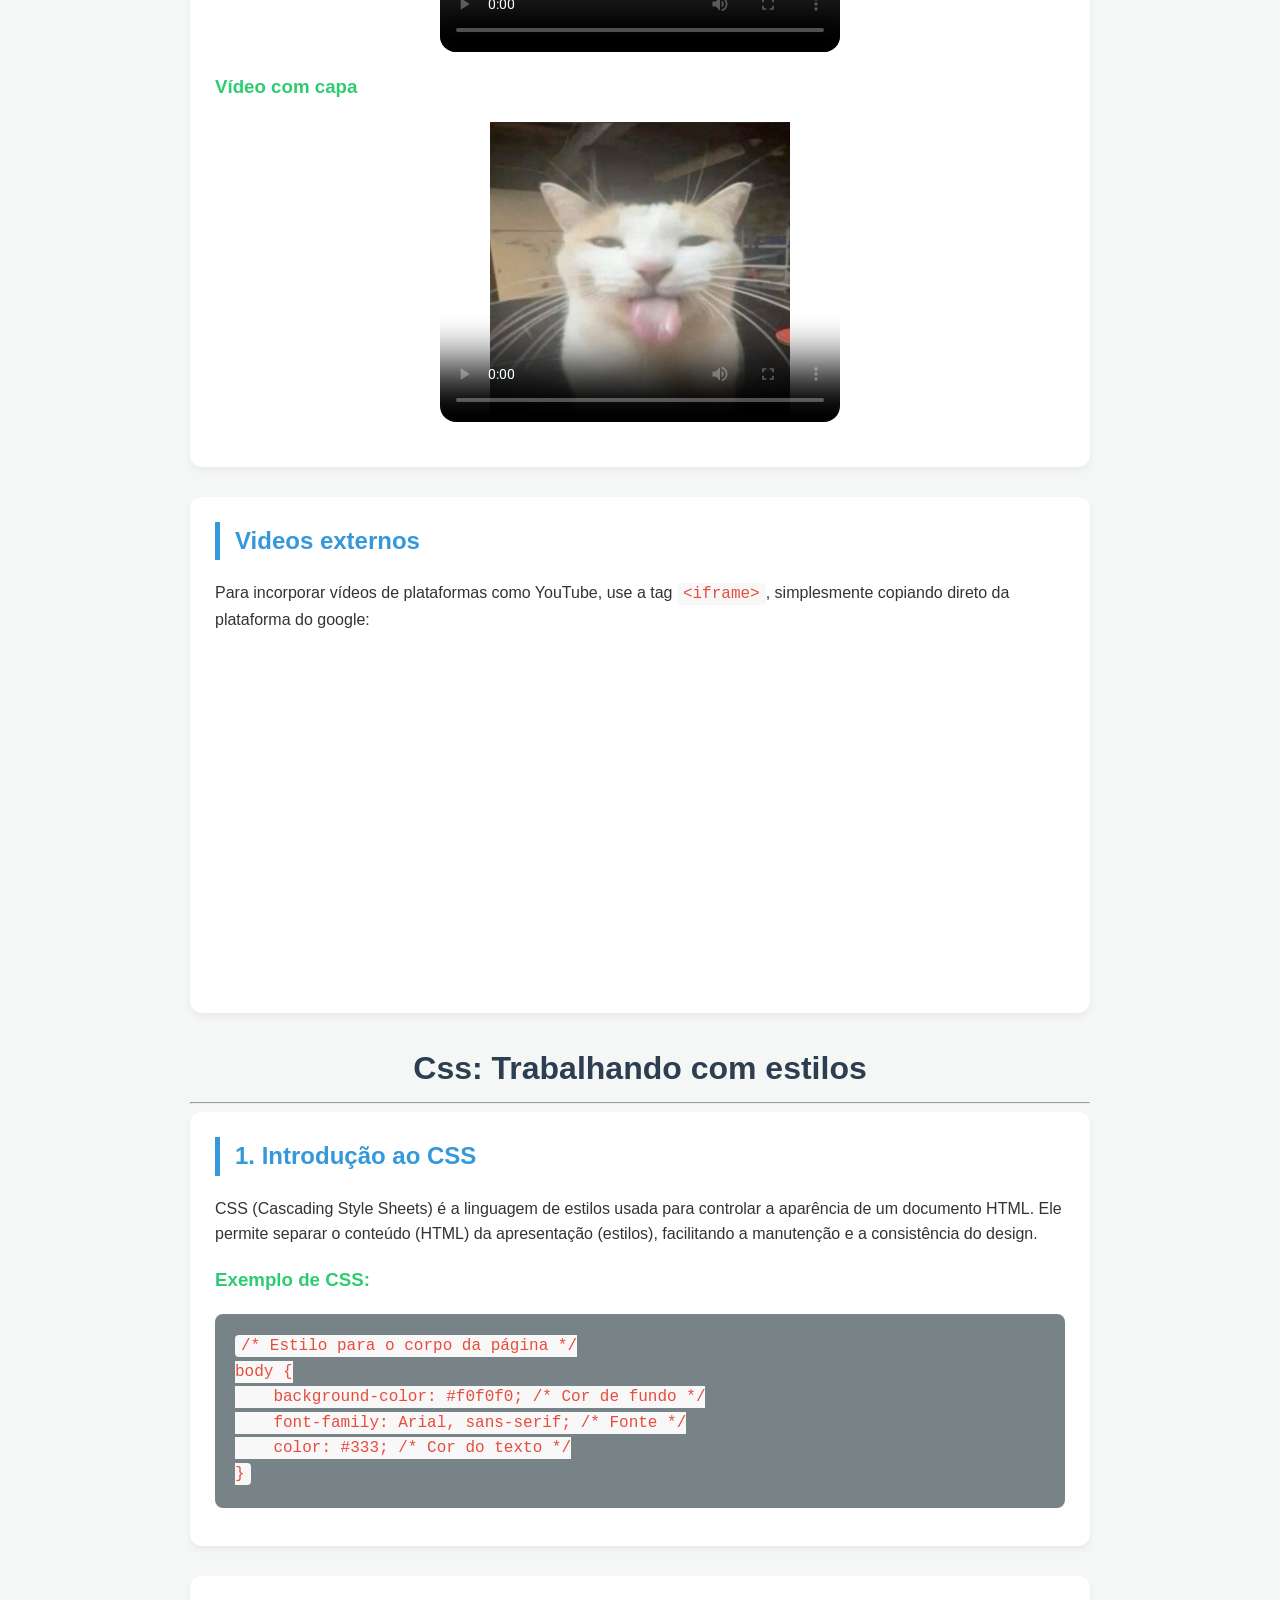
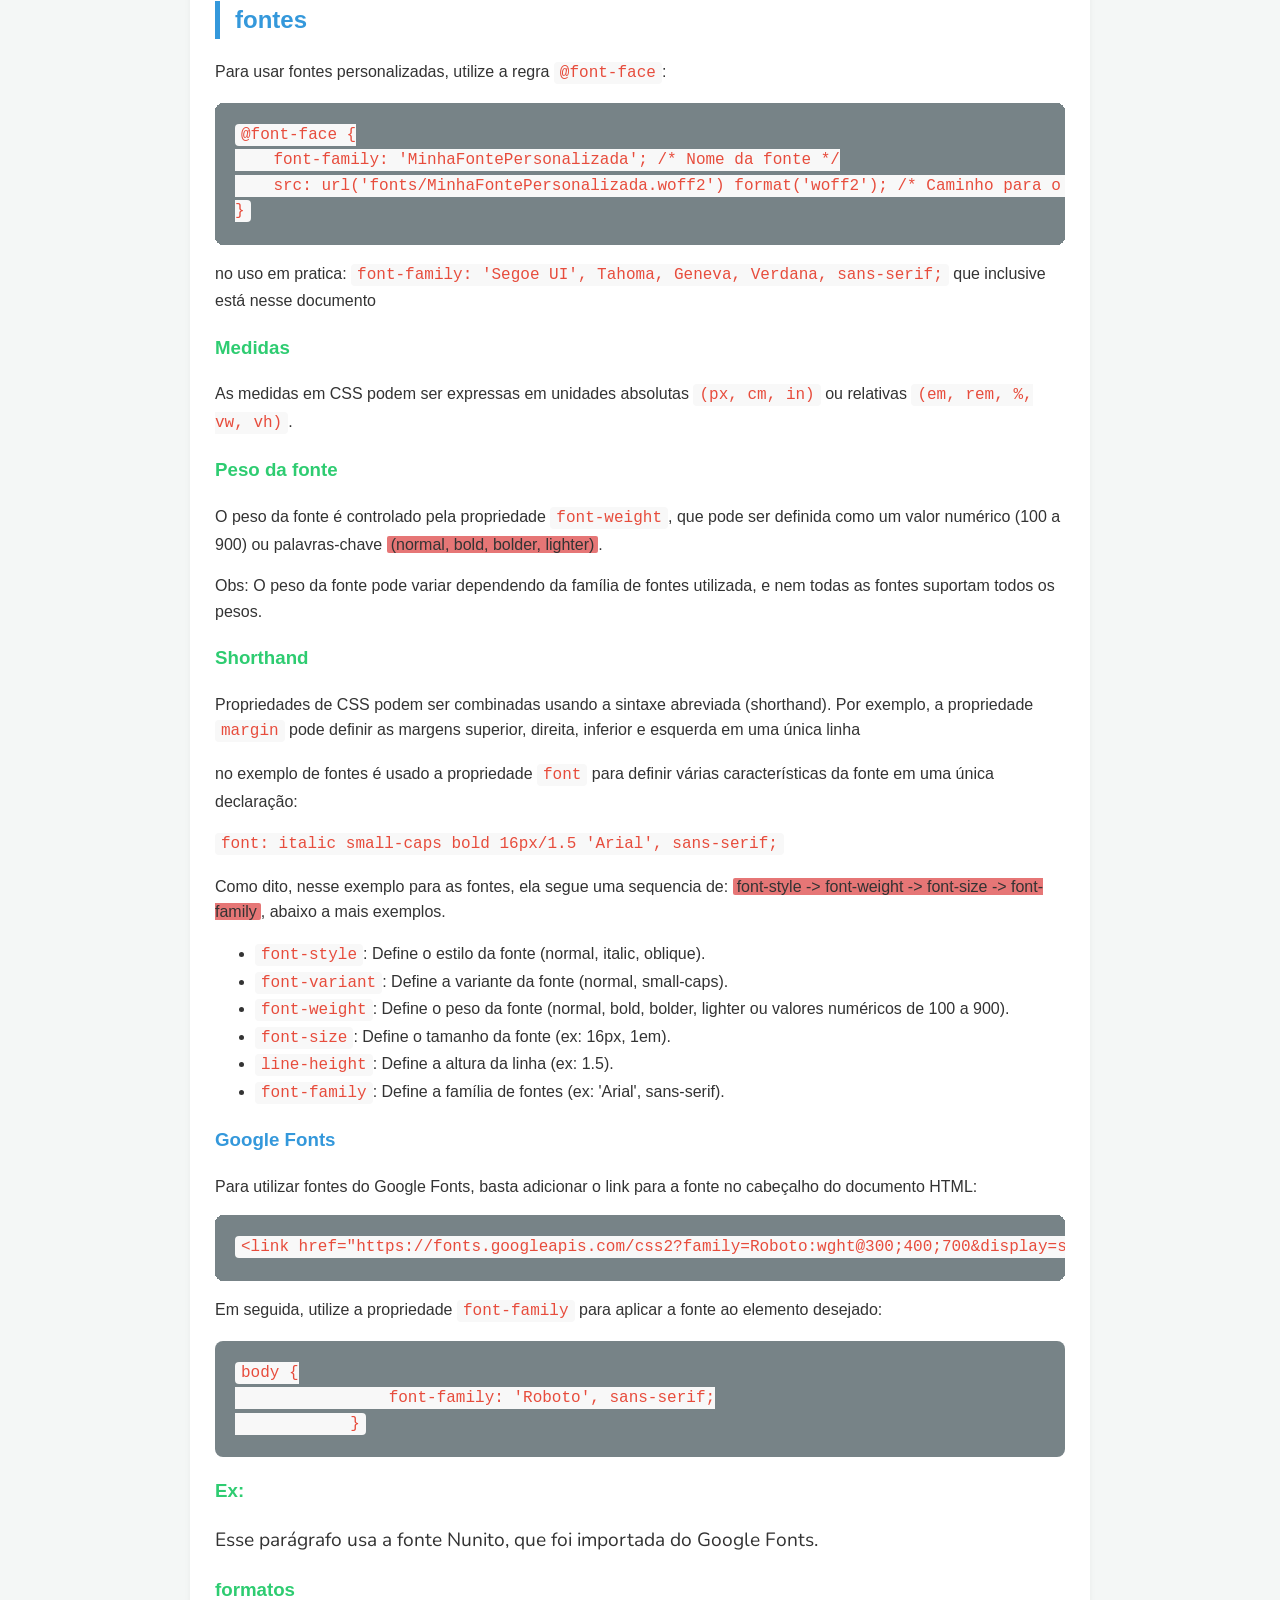
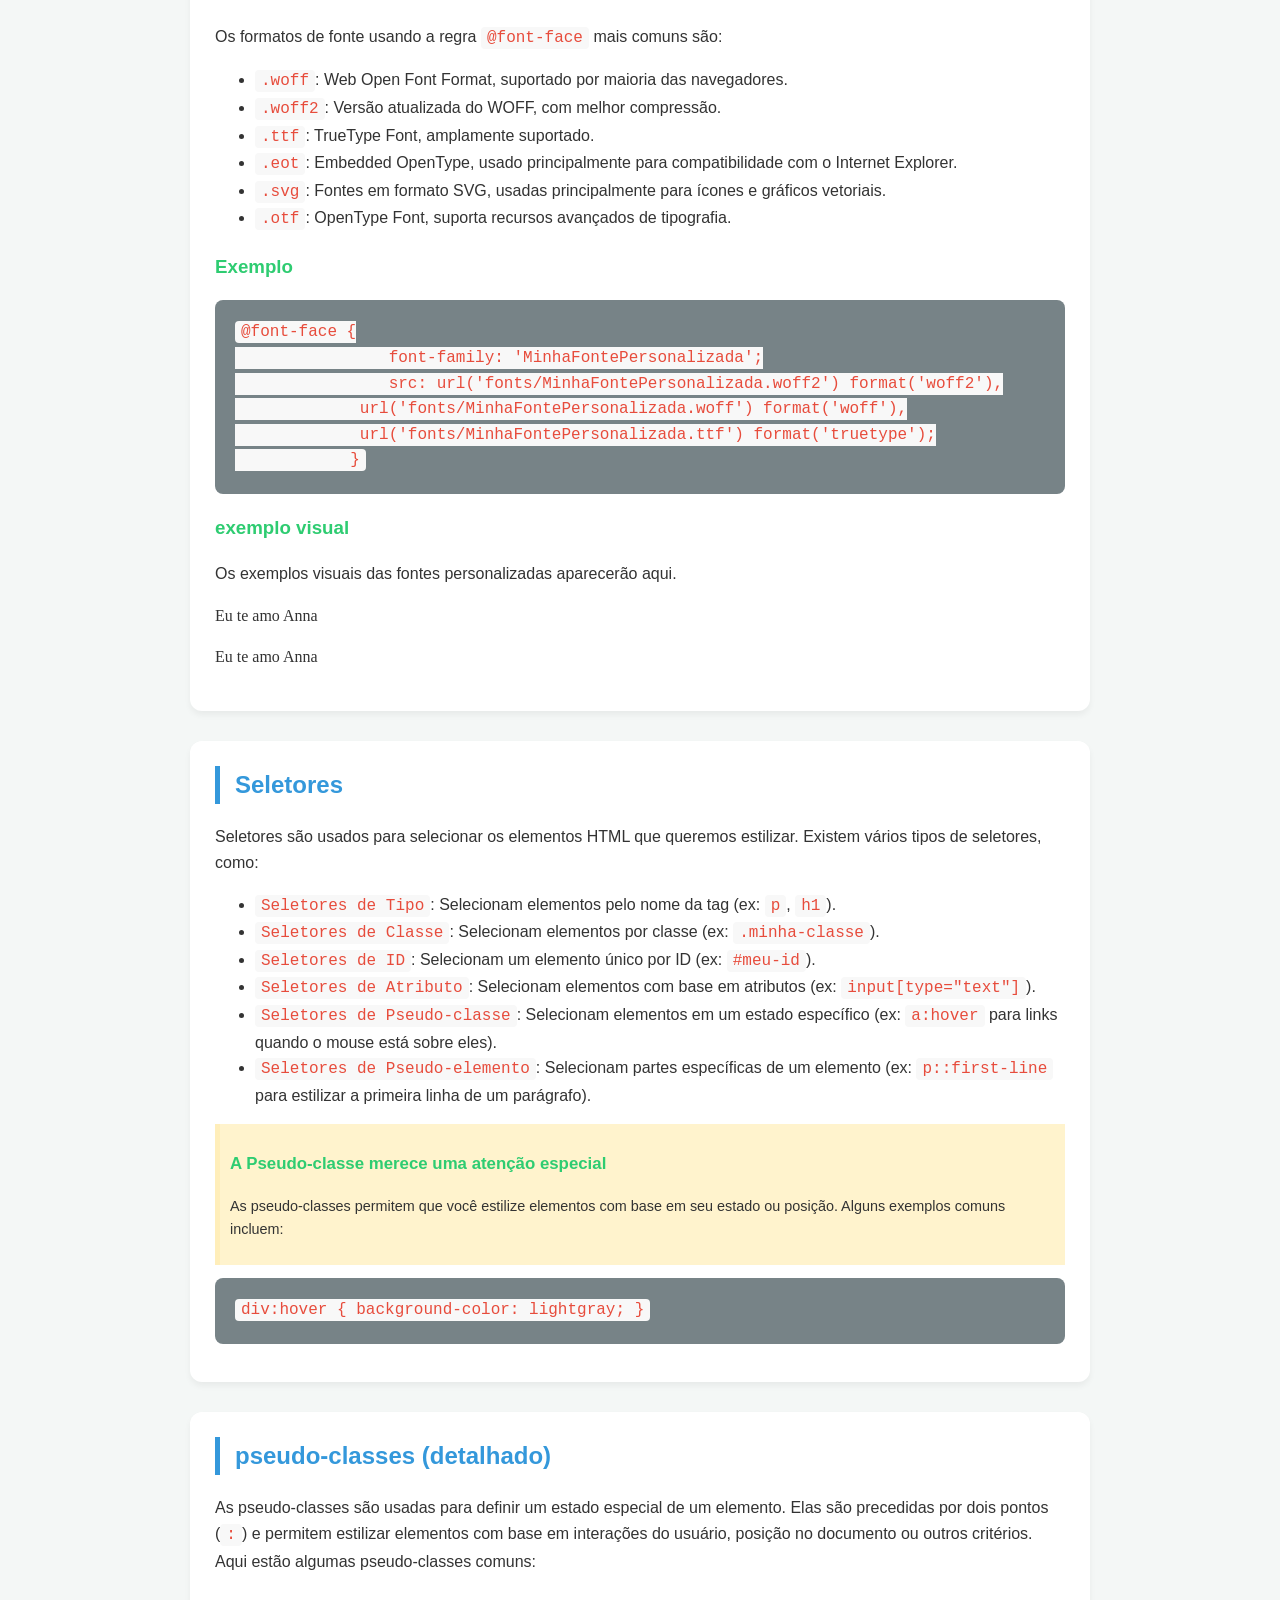
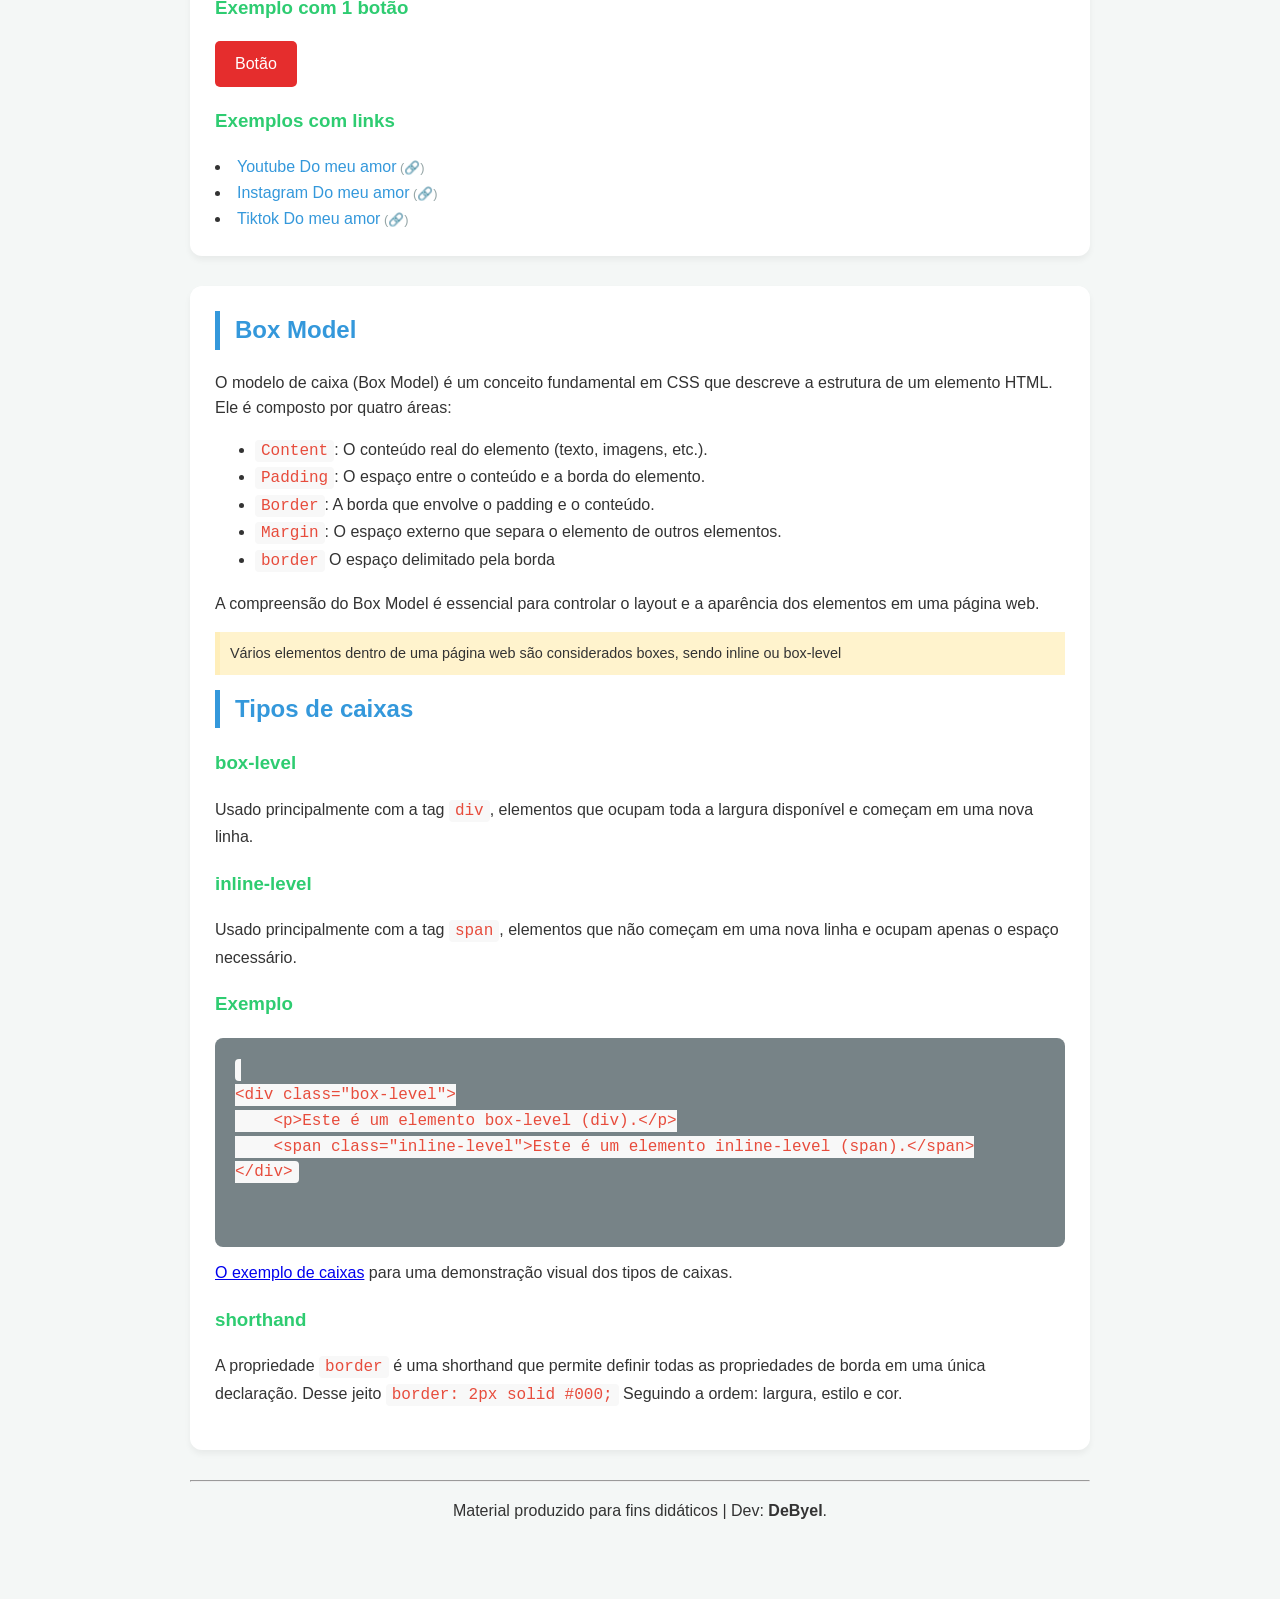
==== commit f3f1f8ee: "update" ====
--- a/index.html
+++ b/index.html
@@ -626,6 +626,8 @@
 </code>
                     </pre>
                     <a href="pages/exemplodecaixas.html" rel="nofollow">O exemplo de caixas</a> para uma demonstração visual dos tipos de caixas.</p>
+                    <h3>shorthand</h3>
+                    <p>A propriedade <code>border</code> é uma shorthand que permite definir todas as propriedades de borda em uma única declaração. Desse jeito <code>border: 2px solid #000;</code> Seguindo a ordem: largura, estilo e cor.</p>
                 </section>
 
         </main>
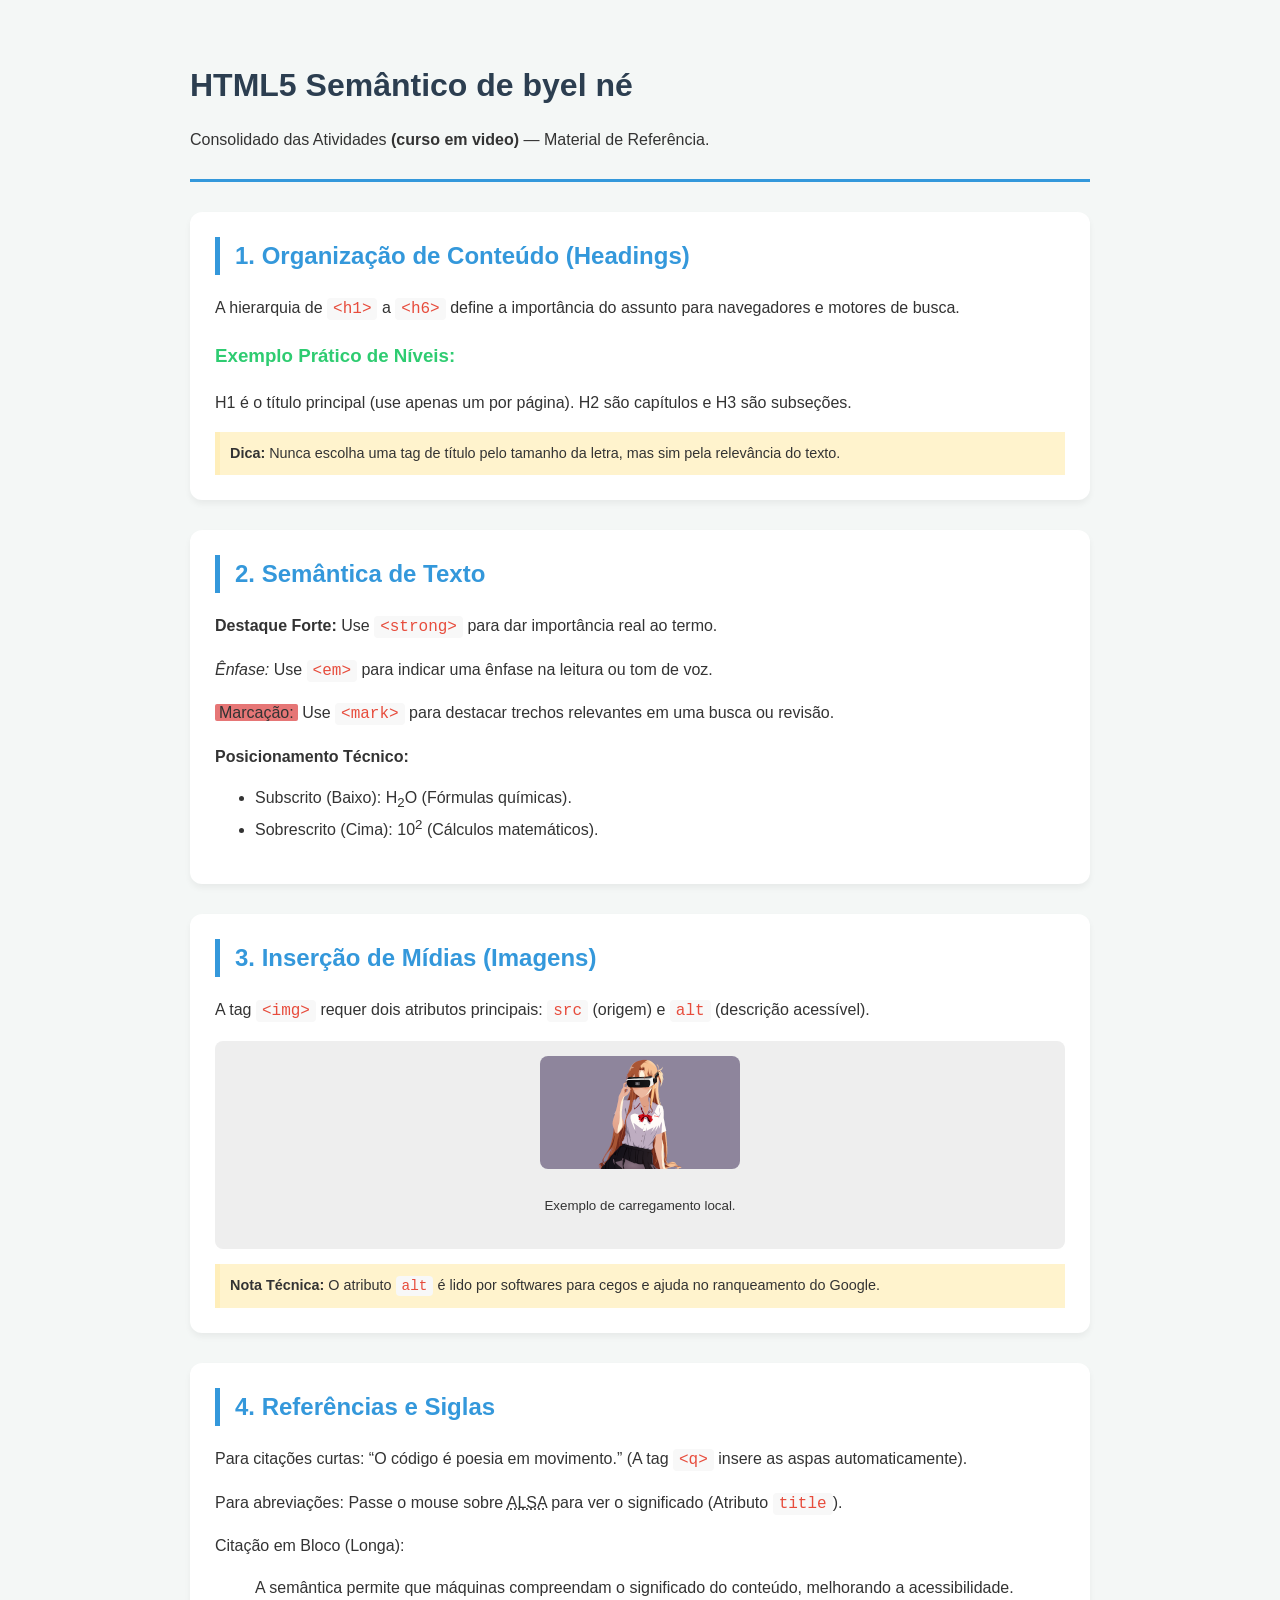
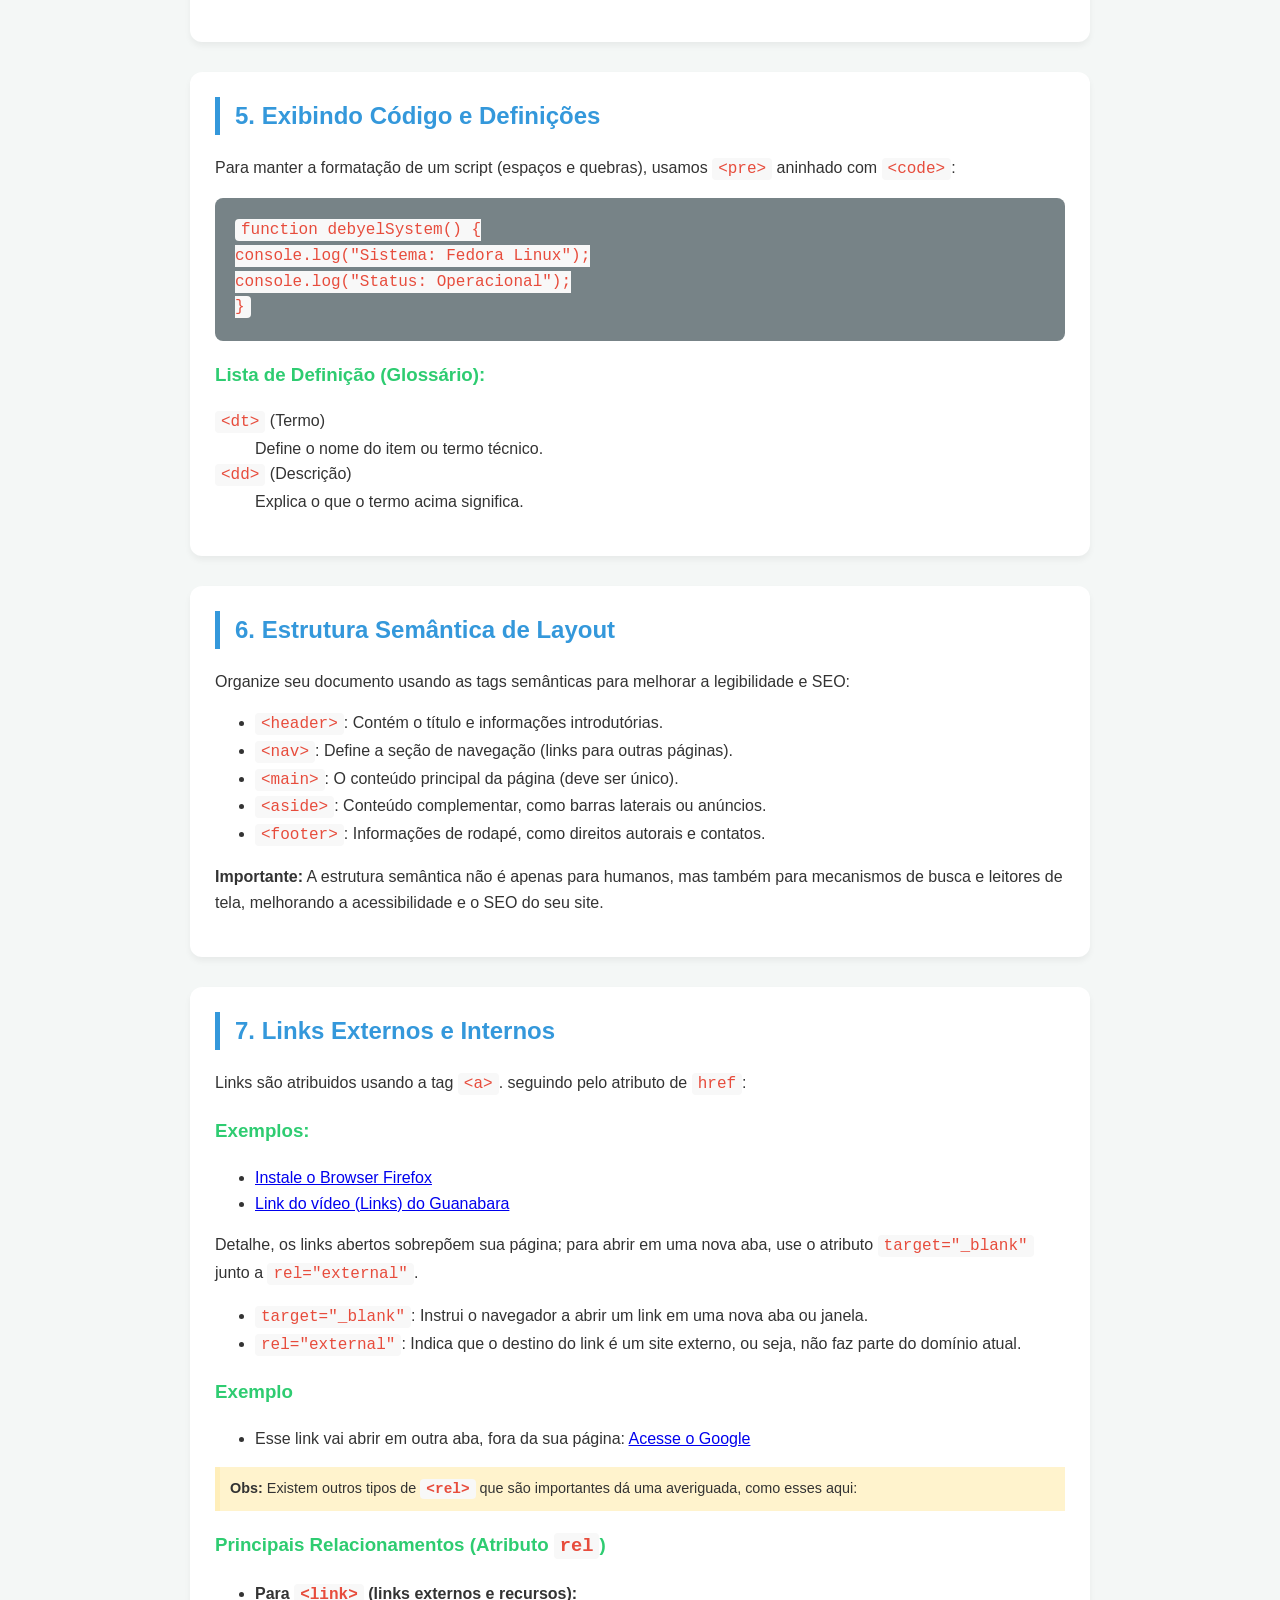
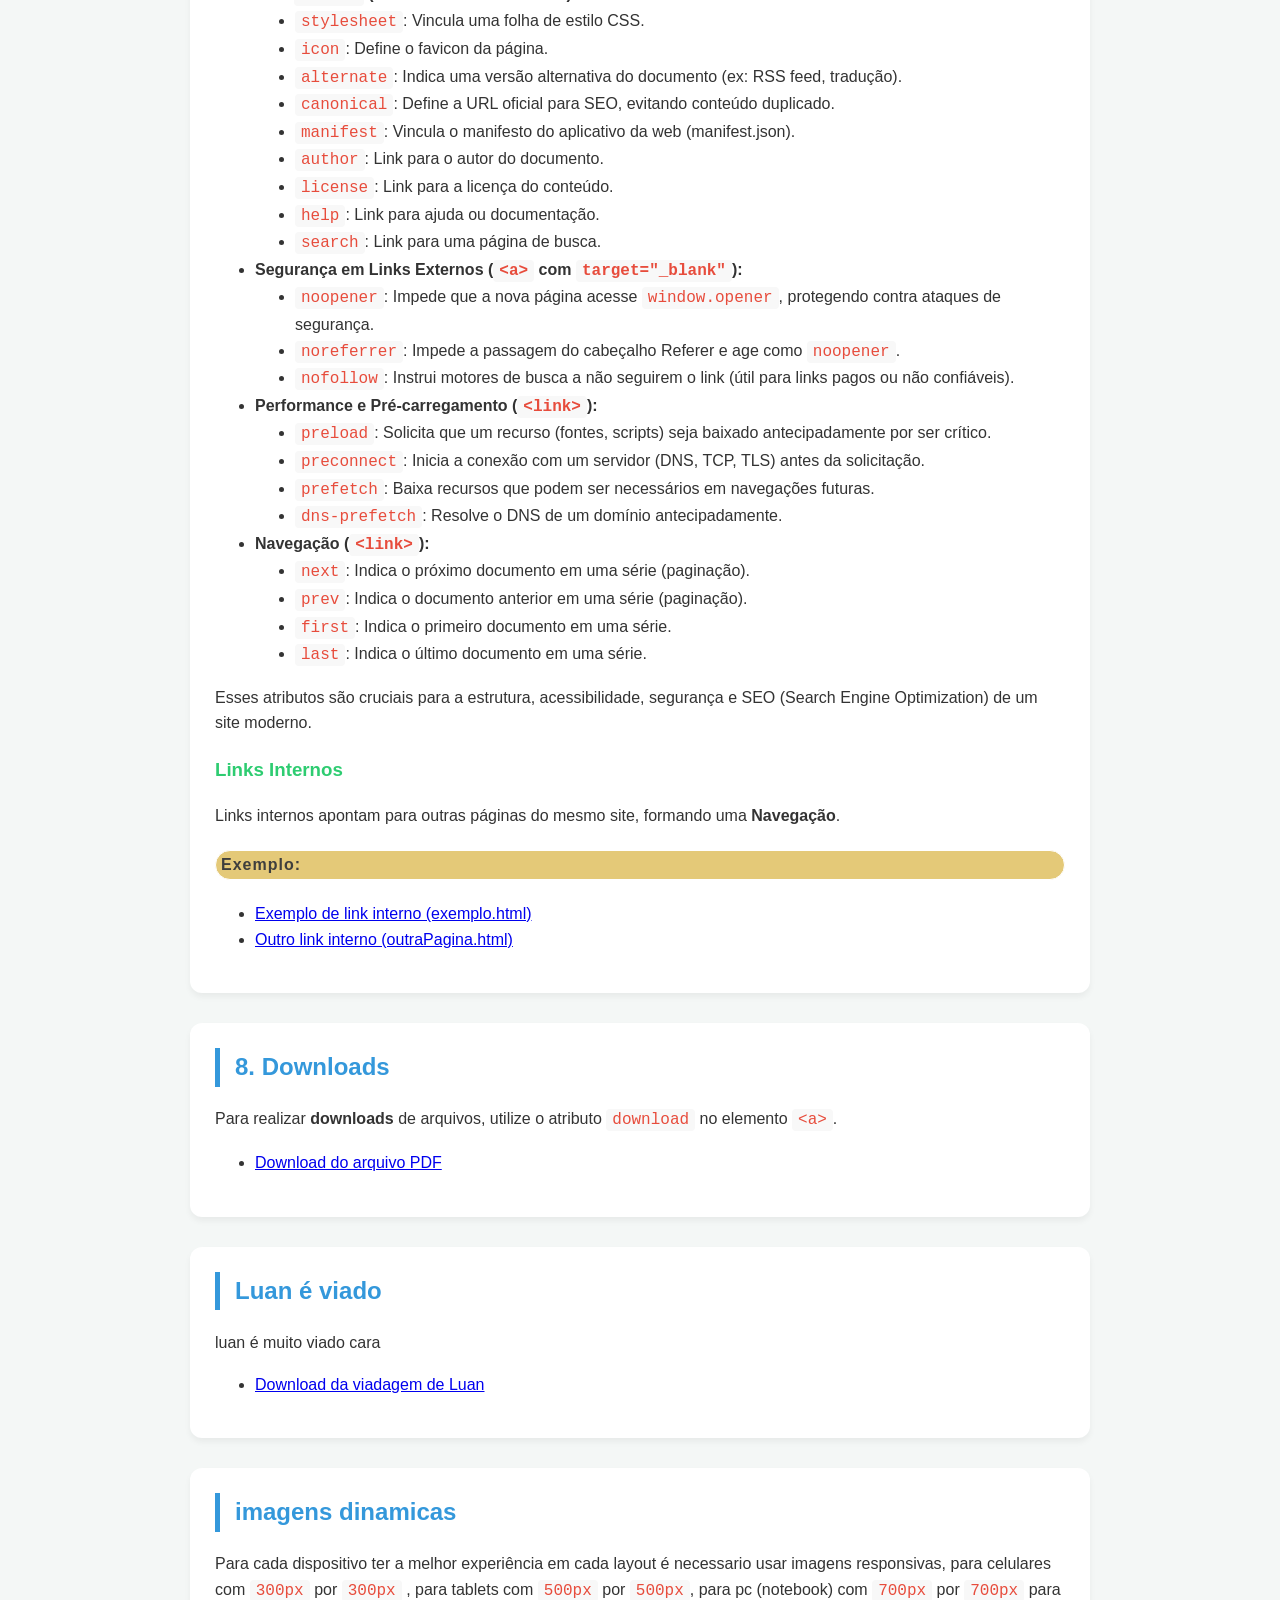
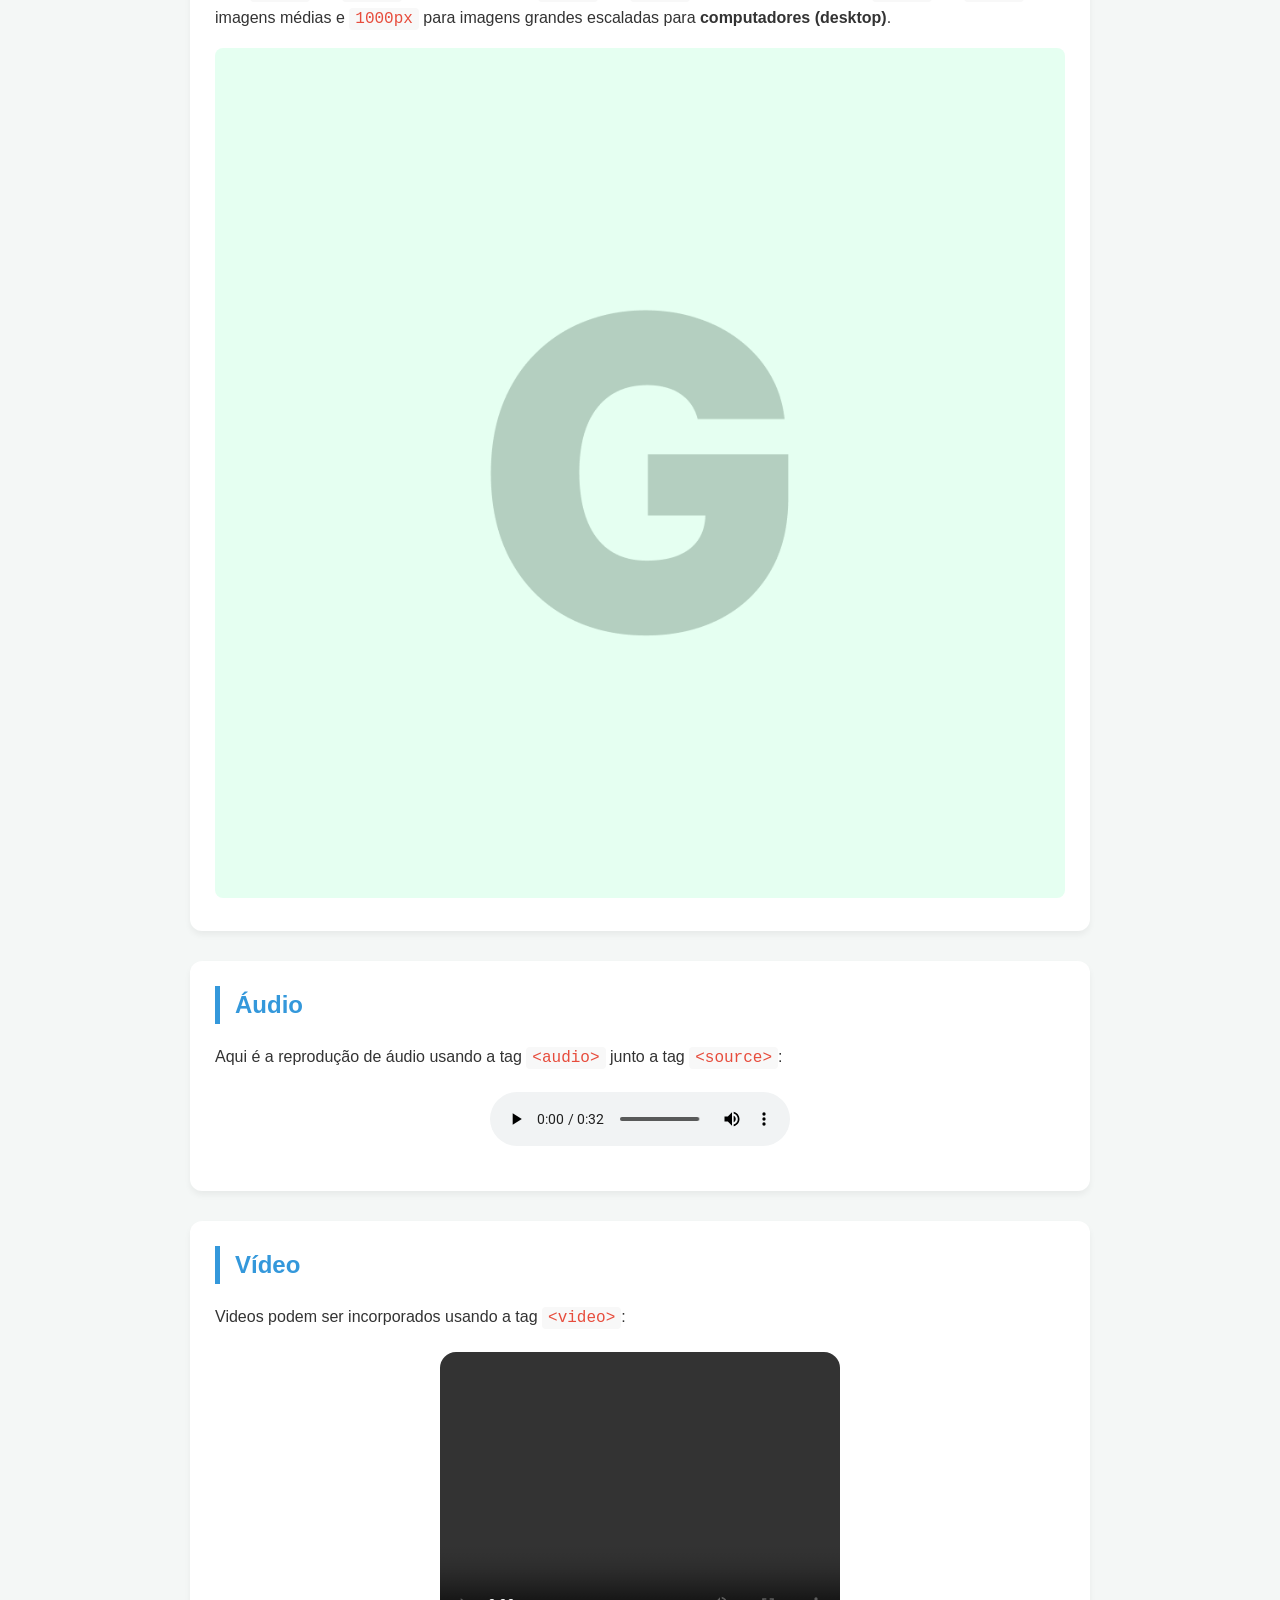
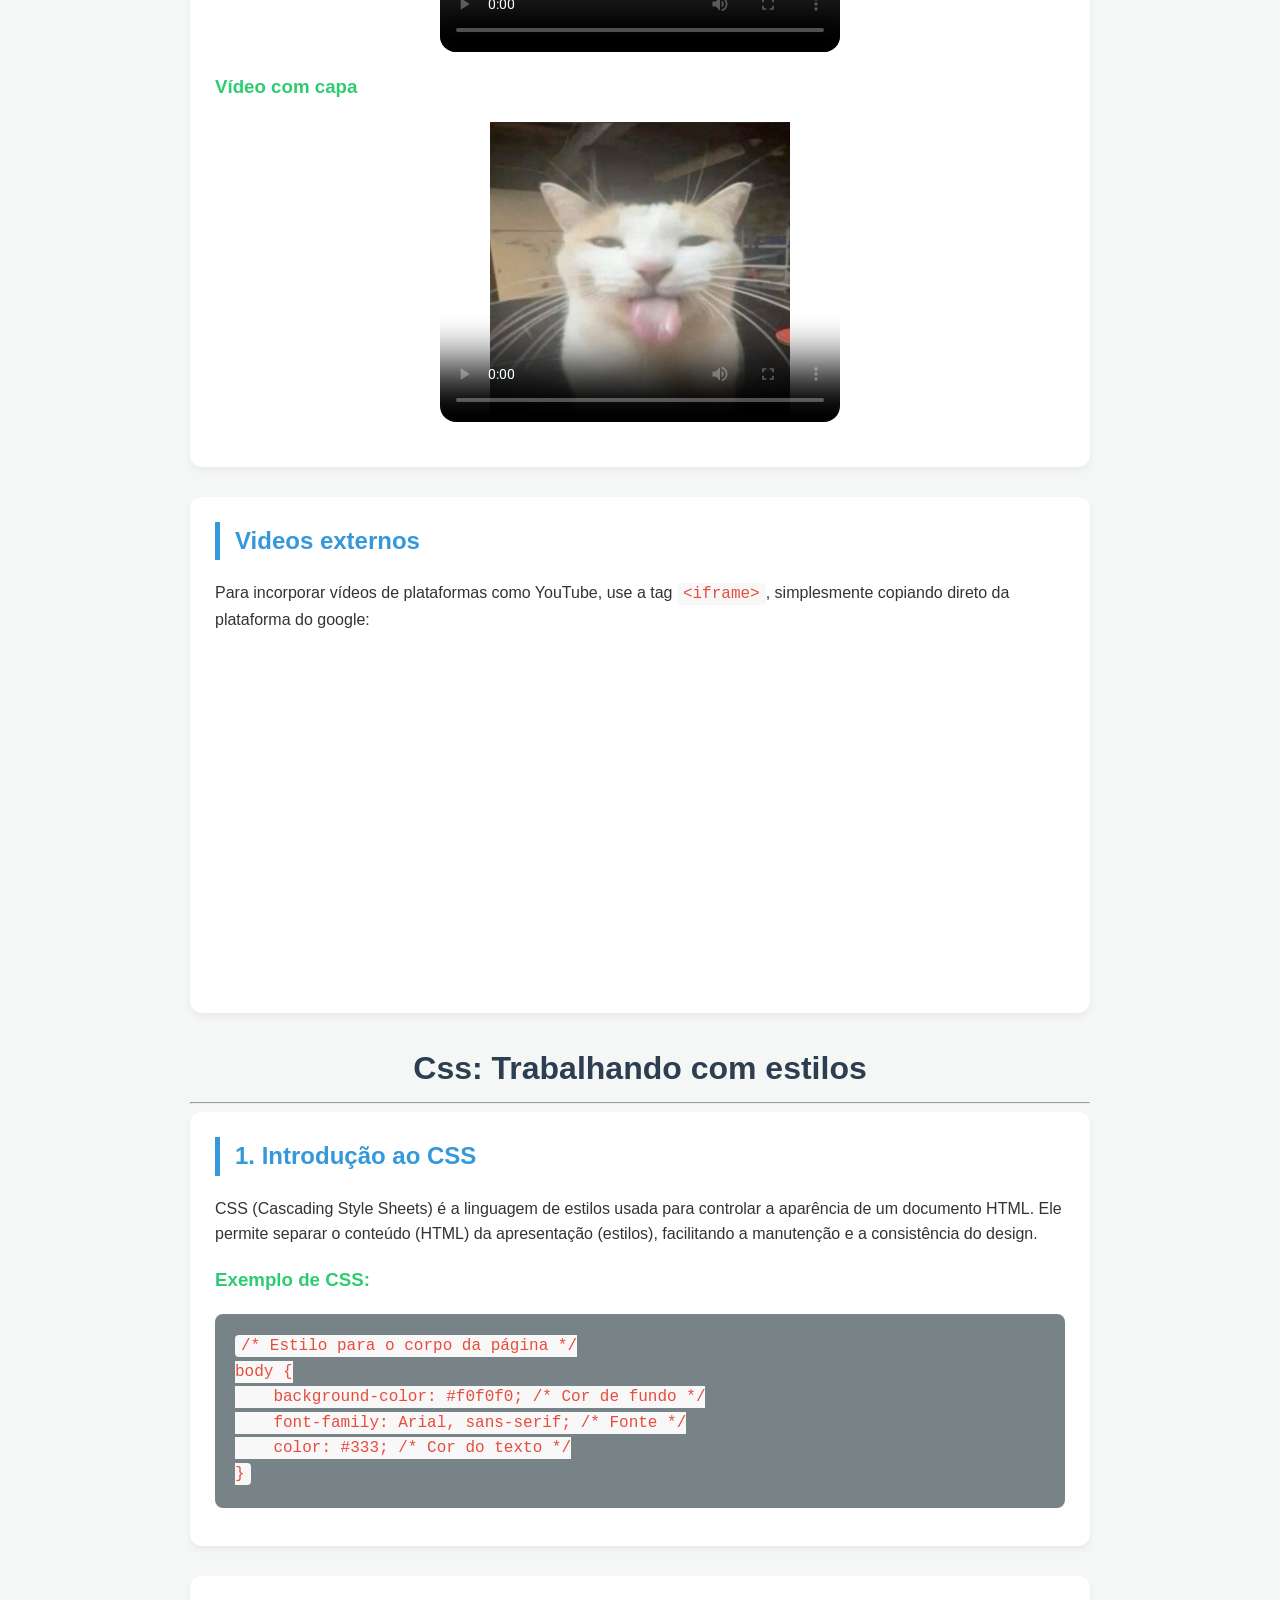
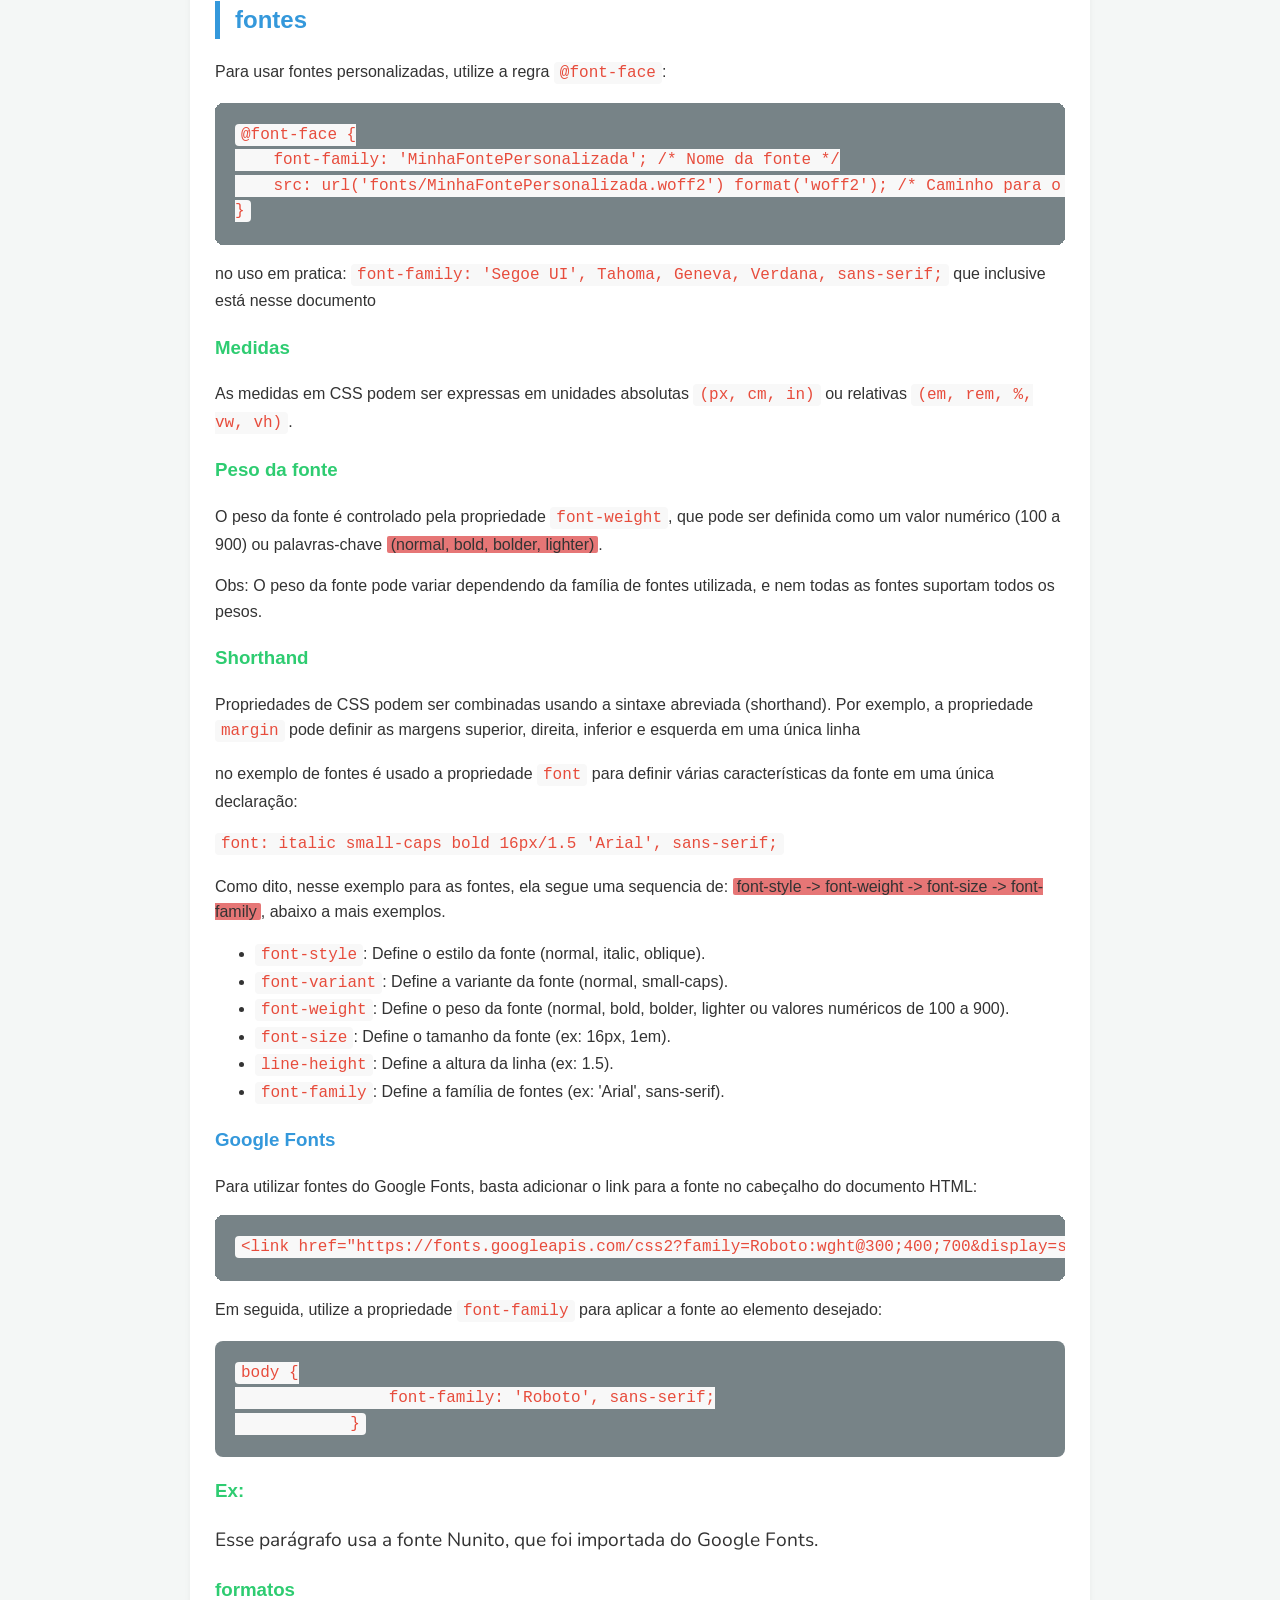
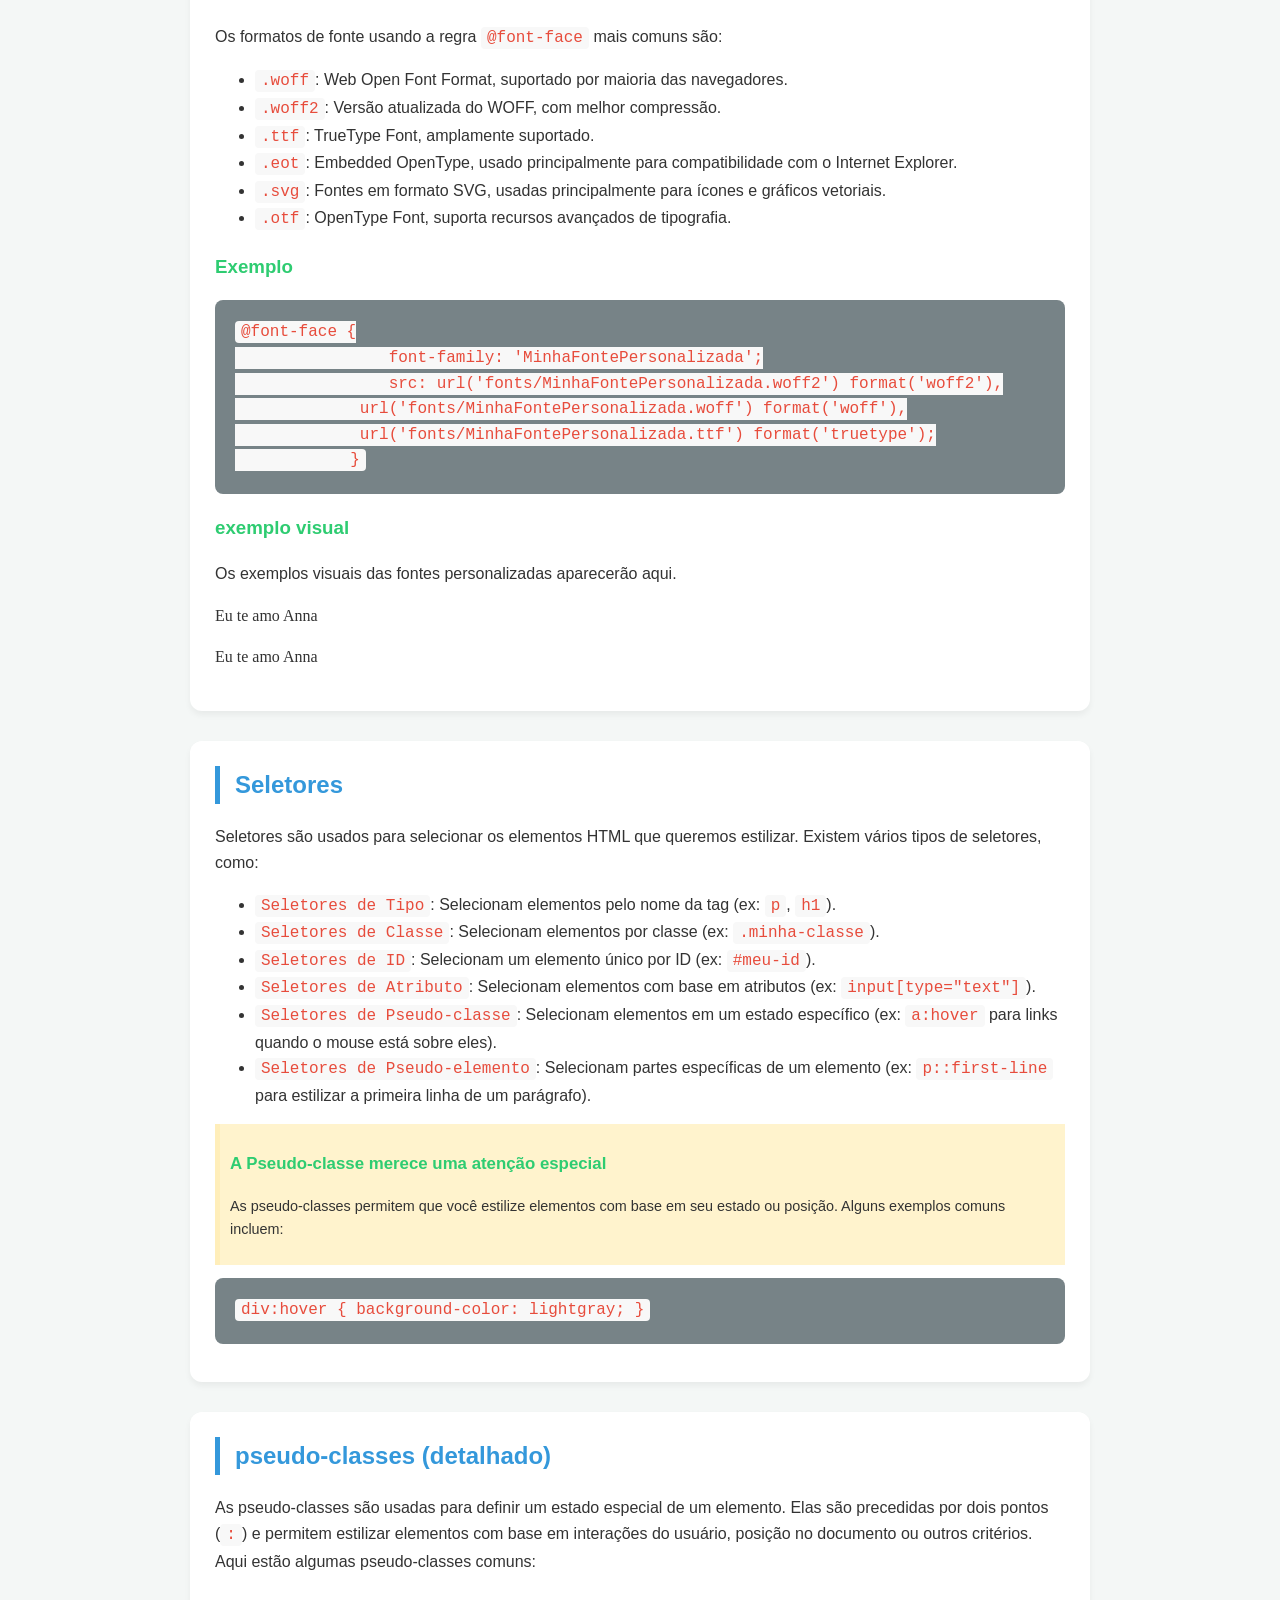
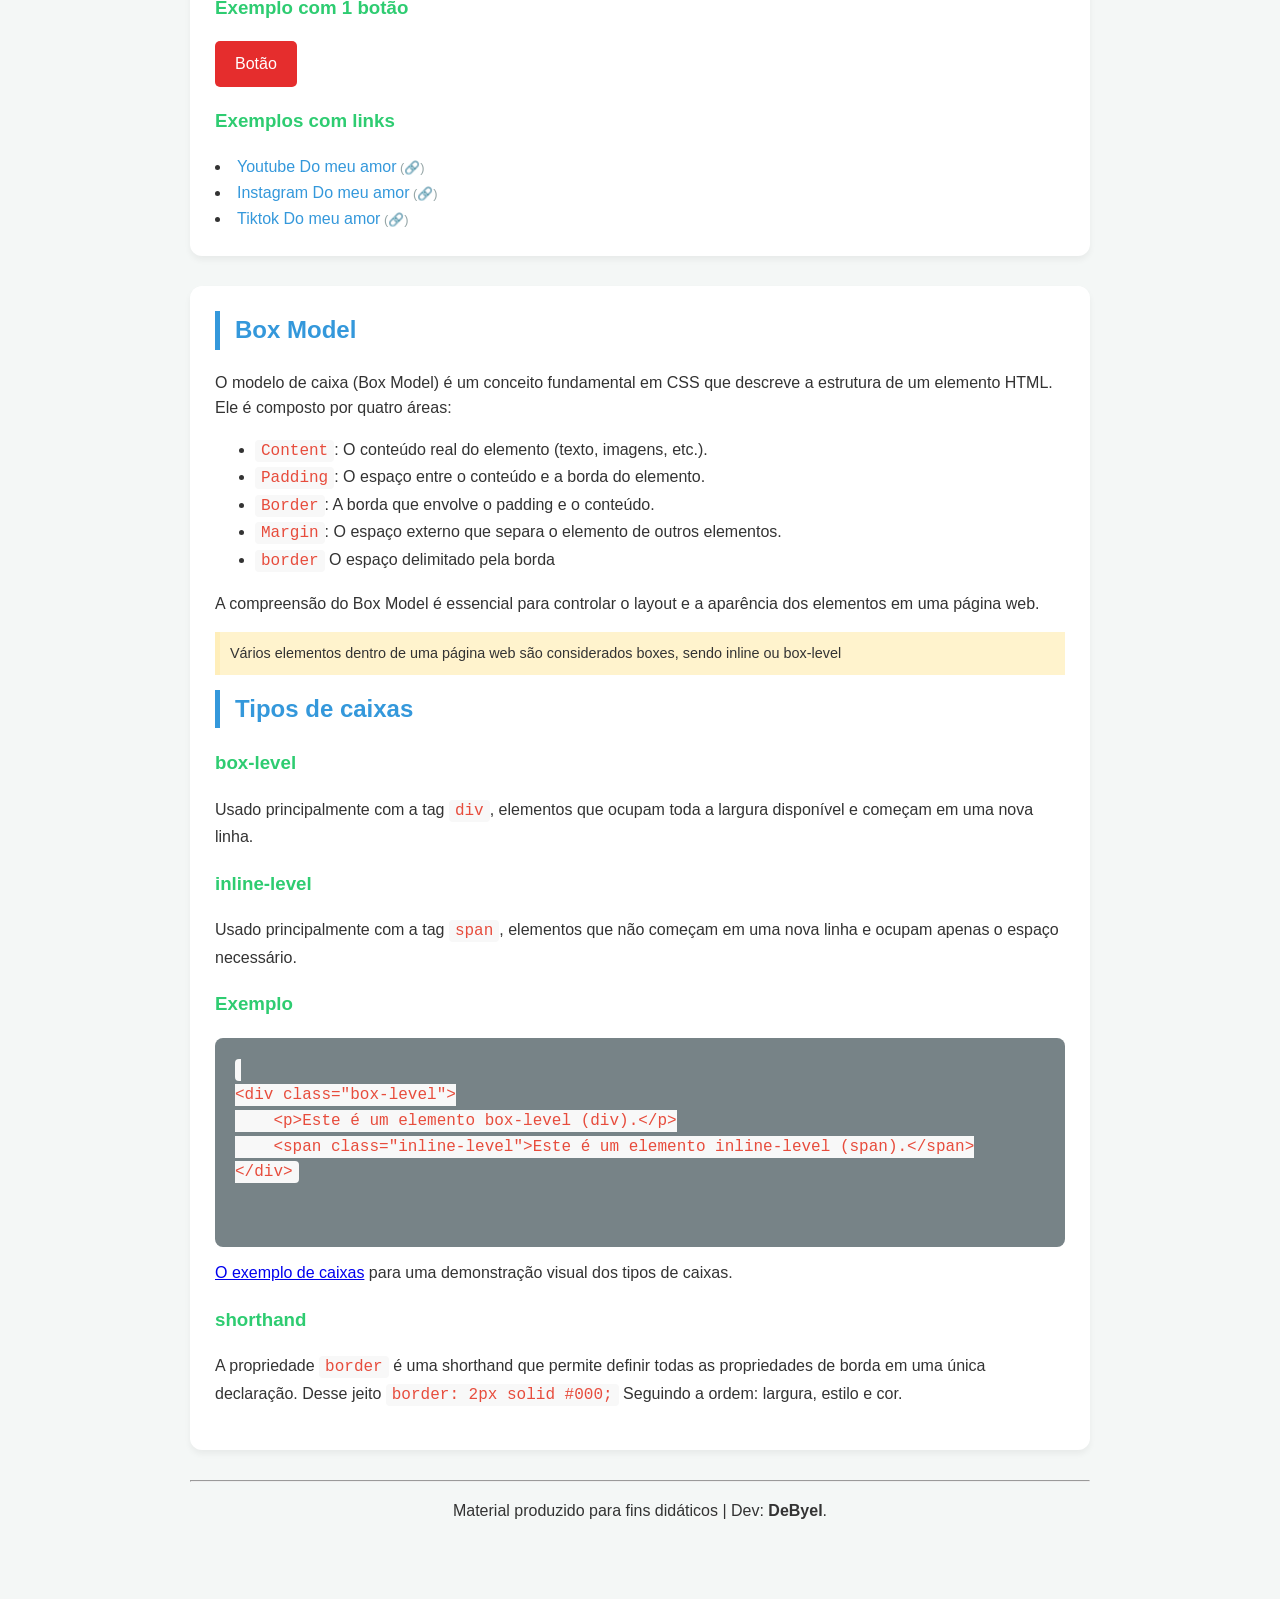
==== commit 983f0962: "Audios adicionados" ====
--- a/index.html
+++ b/index.html
@@ -5,10 +5,10 @@
         <meta charset="UTF-8">
         <meta name="viewport" content="width=device-width, initial-scale=1.0">
         <link rel="shortcut icon"
-            href="imagens/html.png" type="image/x-icon">
+            href="images/html.png" type="image/x-icon">
         <title>Manual Prático de HTML5 e CSS3 - DeByel</title>
 
-        <link rel="stylesheet" href="style.css">
+        <link rel="stylesheet" href="assets/css/style.css">
         <link rel="preconnect" href="https://fonts.googleapis.com">
         <link rel="preconnect" href="https://fonts.gstatic.com" crossorigin>
         <link
@@ -66,7 +66,7 @@
                     <code>src</code> (origem) e <code>alt</code>
                     (descrição acessível).</p>
                 <div class="img-container">
-                    <img src="imagens/asuna-sword-art-3840x2160-10486.png"
+                    <img src="images/asuna-sword-art-3840x2160-10486.png"
                         alt="Ilustração da personagem Asuna usando um headset VR">
                     <p><small>Exemplo de carregamento local.</small></p>
                 </div>
@@ -324,10 +324,10 @@
                         </p>
                         <picture>
                             <source media="(max-width: 700px)"
-                                srcset="imagens/Imagem_pequena.png">
+                                srcset="images/Imagem_pequena.png">
                             <source media="(max-width: 1000px)"
-                                srcset="imagens/Imagem_media.png">
-                            <img src="imagens/Imagem_grande.png"
+                                srcset="images/Imagem_media.png">
+                            <img src="images/Imagem_grande.png"
                                 alt="Imagem para desktop">
                         </picture>
                     </section>
@@ -337,18 +337,18 @@
                         <p>Aqui é a reprodução de áudio usando a tag
                             <code>&lt;audio&gt;</code> junto a tag
                             <code>&lt;source&gt;</code>:</p>
-                        <audio controls
-                            metadata="Meeting Point - Kevin MacLeod">
+                        <audio id="meu-audio" controls
+                            metadata="audio/Rizz_Song_slowed__Reverb___Edit.mp3">
                             <!--bom usar o meta data para uma otimização  no carregamento do site-->
-                            <source src="audio/Meeting Point.mp3"
+                            <source src="audio/Rizz_Song_slowed__Reverb___Edit.mp3"
                                 type="audio/mpeg">
-                            <source src="audio/Meeting Point.ogg"
+                            <source src="audio/Rizz_Song_slowed__Reverb___Edit.ogg"
                                 type="audio/ogg">
-                            <source src="audio/Meeting Point.wav"
+                            <source src="audio/Rizz_Song_slowed__Reverb___Edit.wav"
                                 type="audio/wav">
                             <!--o wav é um formato de áudio pesado, o que significa que ele mantém a qualidade original do som, mas geralmente resulta em arquivos maiores. É ideal para edição de áudio ou quando a qualidade é uma prioridade máxima.-->
                             <p>Seu navegador não suporta áudio, <a
-                                    href="audio/Meeting Point.mp3"
+                                    href="audio/Rizz_Song_slowed__Reverb___Edit.mp3"
                                     download>clique
                                     aqui</a>
                                 para baixar.</p>
--- a/assets/css/style.css
+++ b/assets/css/style.css
@@ -0,0 +1,198 @@
+/* tem que facilitar leitura e estudo né pae*/
+@charset "UTF-8";
+
+body {
+    font-family: 'Segoe UI', Tahoma, Geneva, Verdana, sans-serif;
+    line-height: 1.6;
+    max-width: 900px;
+    margin: 40px auto;
+    padding: 20px;
+    background-color: #f4f7f6;
+    color: #333;
+}
+
+header {
+    border-bottom: 3px solid #3498db;
+    margin-bottom: 30px;
+    padding-bottom: 10px;
+}
+
+section {
+    background: white;
+    padding: 25px;
+    margin-bottom: 30px;
+    border-radius: 12px;
+    box-shadow: 0 4px 6px rgba(0, 0, 0, 0.05);
+}
+
+h1 {
+    color: #2c3e50;
+    margin: 0;
+}
+
+h2 {
+    color: #3498db;
+    border-left: 5px solid #3498db;
+    padding-left: 15px;
+    margin-top: 0;
+}
+
+h3 {
+    color: #2ecc71;
+}
+
+h4 {
+    background-color: #e4c978;
+    color: #3e3e3d;
+    border: white solid 1px;
+    padding: 1px 5px;
+    border-radius: 15px;
+    letter-spacing: 1px;
+}
+
+code {
+    background: #f8f8f8;
+    color: #e74c3c;
+    padding: 2px 6px;
+    border-radius: 4px;
+    font-family: 'Courier New', Courier, monospace;
+}
+
+pre {
+    background: #778387;
+    color: #dfe6e9;
+    padding: 20px;
+    border-radius: 8px;
+    overflow-x: auto;
+}
+
+.img-container {
+    text-align: center;
+    background: #eee;
+    padding: 15px;
+    border-radius: 8px;
+    margin: 15px 0;
+}
+
+img {
+    max-width: 100%;
+    height: auto;
+    border-radius: 8px;
+}
+
+.dica {
+    background: #fff3cd;
+    border-left: 5px solid #ffeeba;
+    padding: 10px;
+    margin-top: 10px;
+    font-size: 0.9em;
+}
+
+mark {
+    background: #e67676;
+    color: #333;
+    padding: 0 4px;
+    border-radius: 2px;
+}
+
+video {
+    display: block;
+    margin: 20px auto;
+    border-radius: 16px;
+}
+audio {
+    display: block;
+    margin: 20px auto;
+}
+iframe {
+    display: block;
+    margin: 20px auto;
+    border: none;
+    border-radius: 12px;
+}
+
+@font-face {
+        font-family: 'malam_poek';
+        src: url('Fonts/malam_poek/Malam Poek.ttf') format('truetype');
+        font-weight: normal;
+        font-style: normal;
+    }
+@font-face {
+        font-family: 'Matcha Cih';
+        src: url('Fonts/matcha_cih/Matcha\ Cih.ttf') format('truetype');
+        font-weight: normal;
+        font-style: normal;
+    }
+
+.fonte1{
+    font-family: 'malam_poek', cursive;
+}
+
+.fonte2{
+    font-family: 'Matcha Cih', cursive;
+}
+
+.exemploNunito {
+    font-family: 'Nunito', sans-serif;
+    font-size: 1.2em;
+}
+
+#rodapé{
+    text-align: center;
+}
+
+.botão {
+    display: inline-block;
+    padding: 10px 20px;
+    background-color: #e52d2d;
+    color: white;
+    text-decoration: none;
+    border-radius: 5px;
+    transition: background-color 0.3s ease;
+}
+.aviso_botão {
+    display: none;
+    color: #99a3e4;
+    font-weight: italic;
+}
+
+.botão:hover {
+    background-color: #c23636;
+}
+
+.botão:hover + .aviso_botão {
+    display: block; 
+}
+
+.botoes {
+    display: inline-flex;
+    gap: 10px;
+}
+
+.links{
+    color: #3498db;
+    text-decoration: none;
+}
+
+.links:hover{
+    text-decoration: underline;
+}
+.links:active{
+    color: #2c3e50;
+}
+
+.links:visited{
+    color: #925811;
+}
+
+.links::after { 
+/* Uma pseudo-elemento na pseudo classe */
+    content: " (🔗)";
+    font-size: 0.8em;
+    color: #95a5a6;
+}
+
+.boxesimages {
+    width: 30%;
+    height: auto;
+}
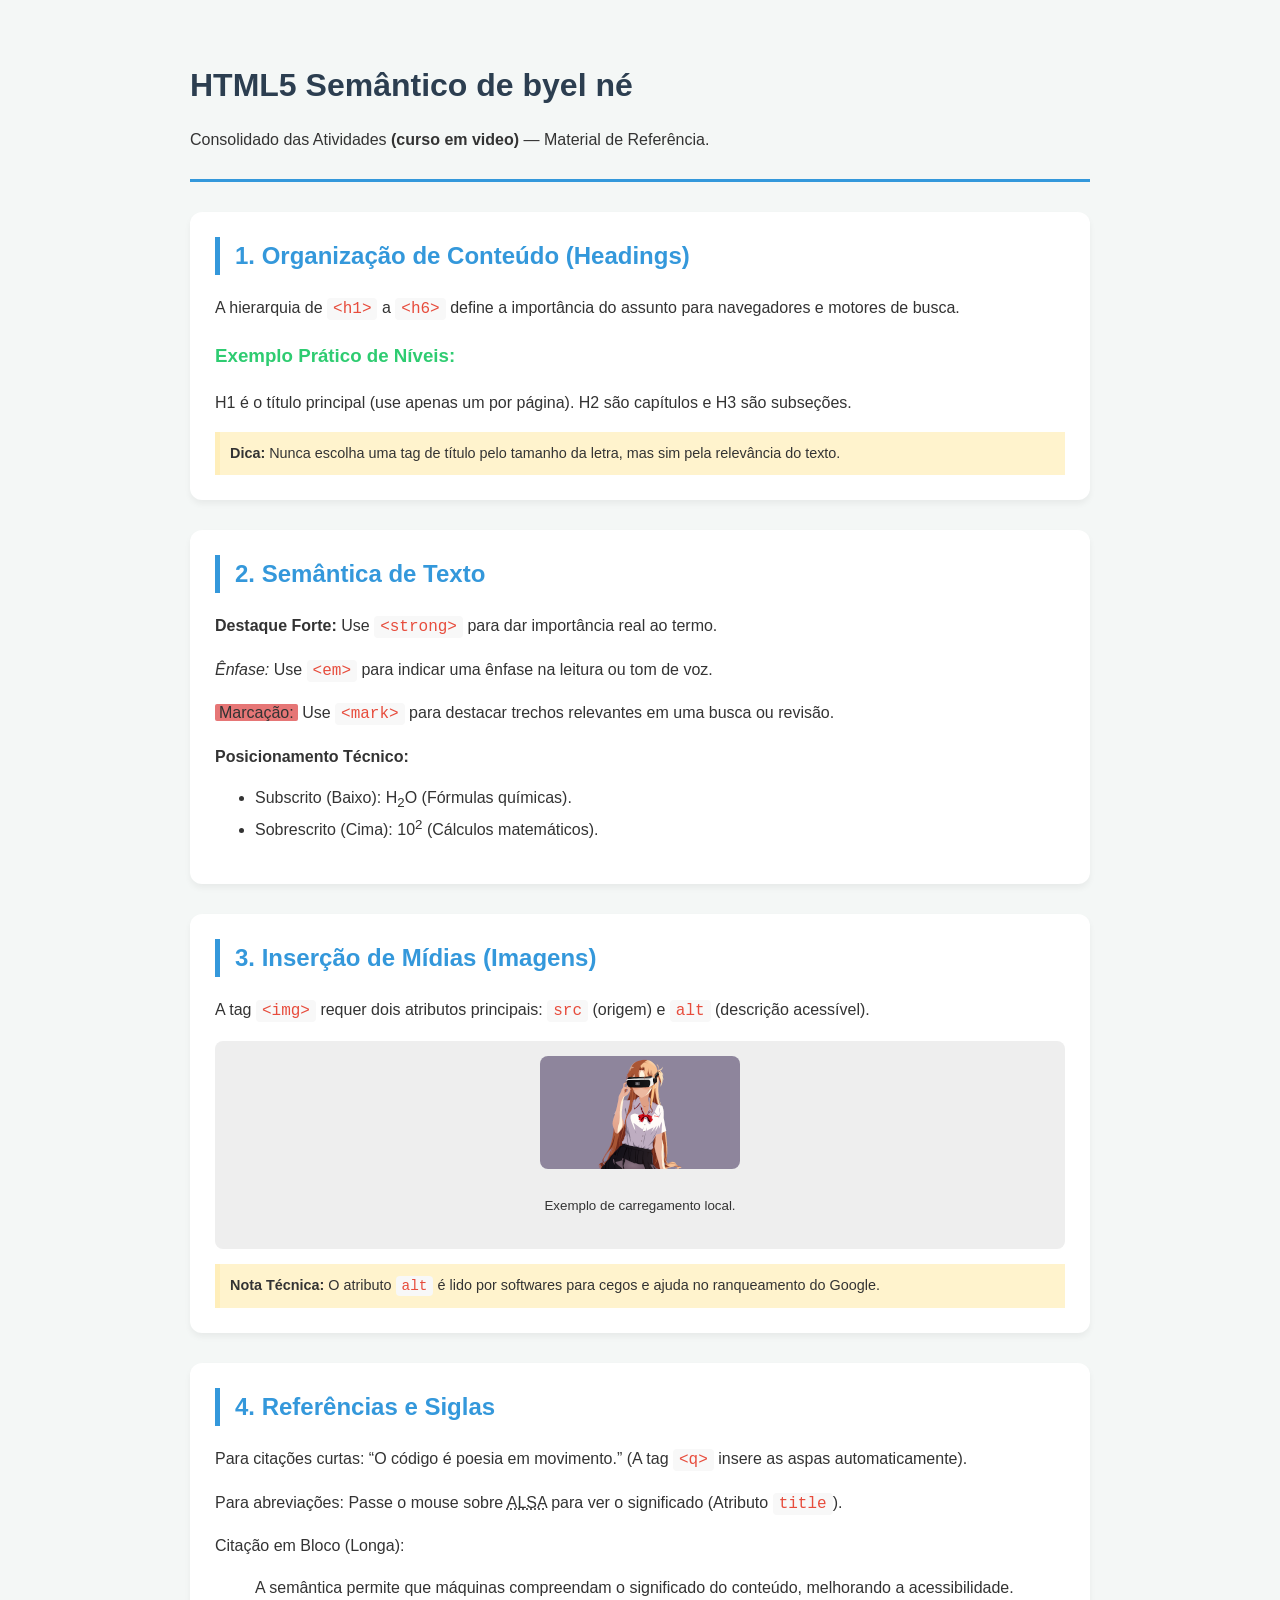
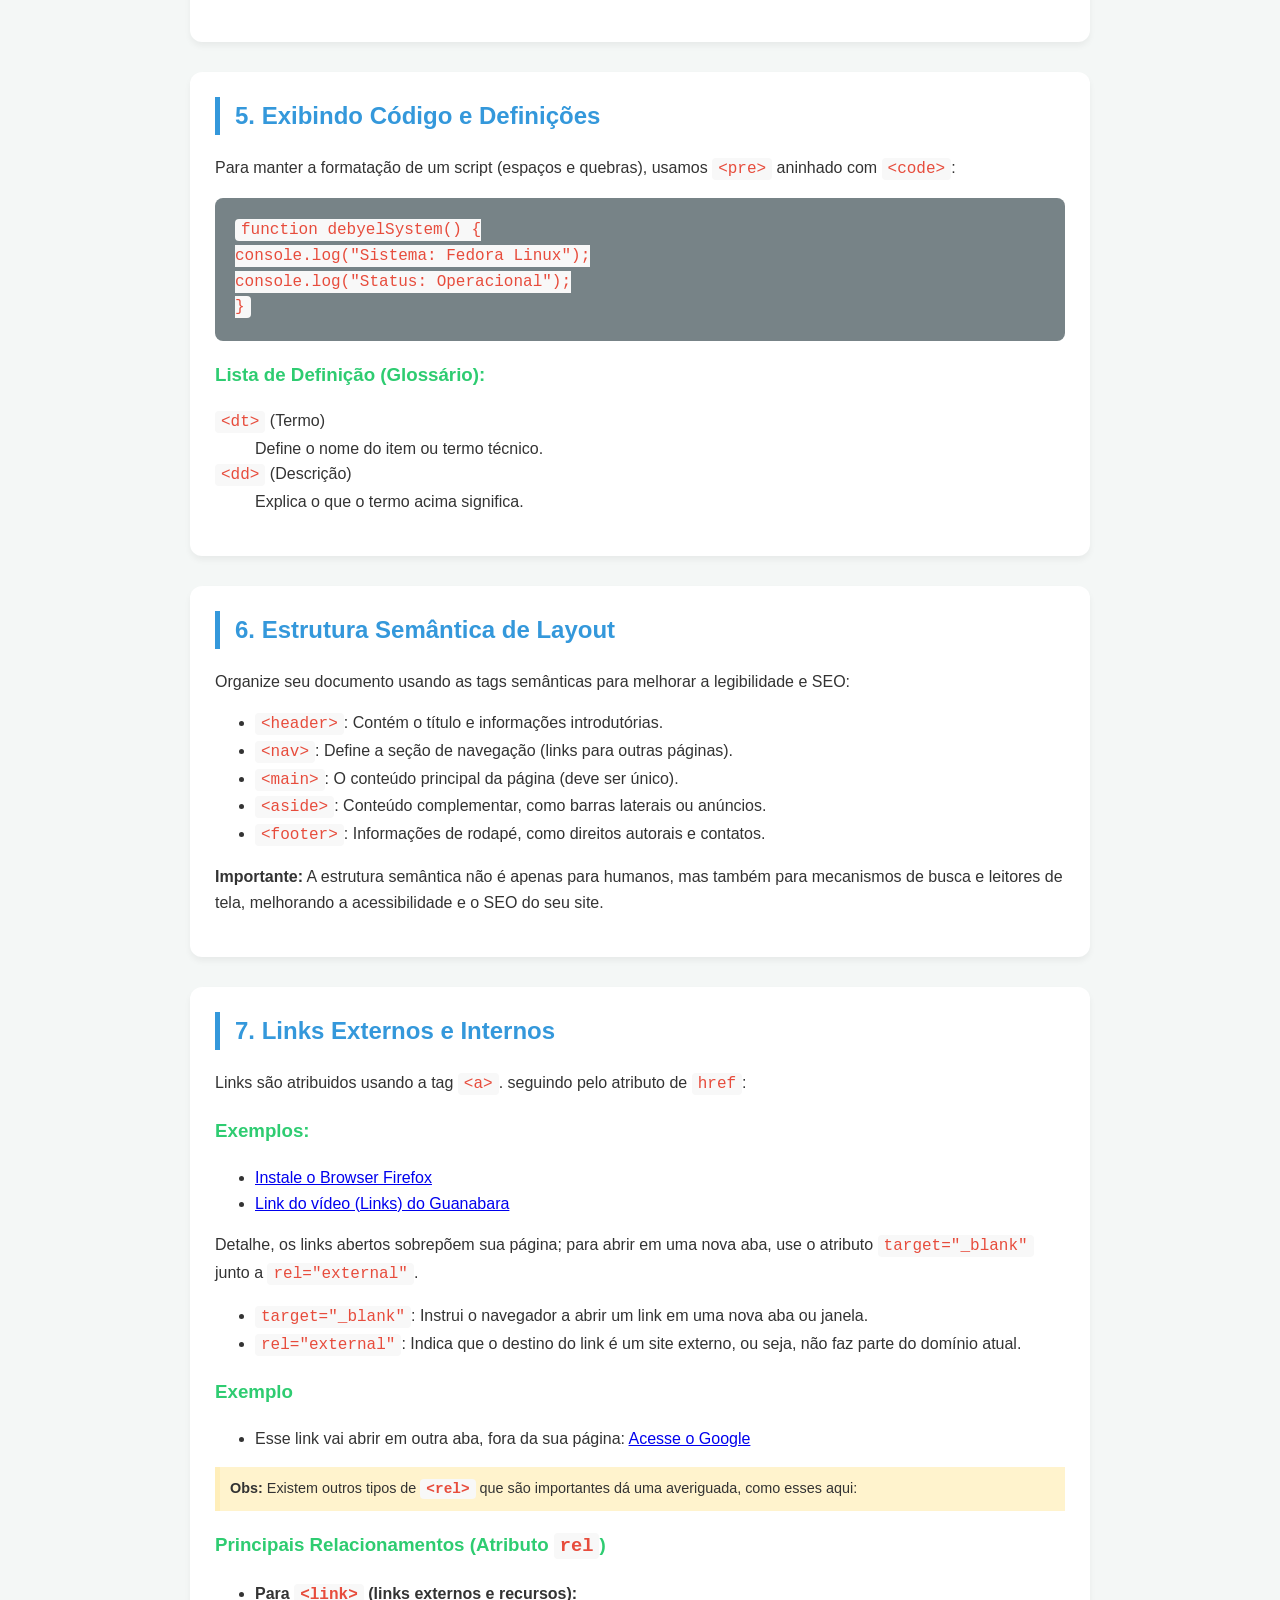
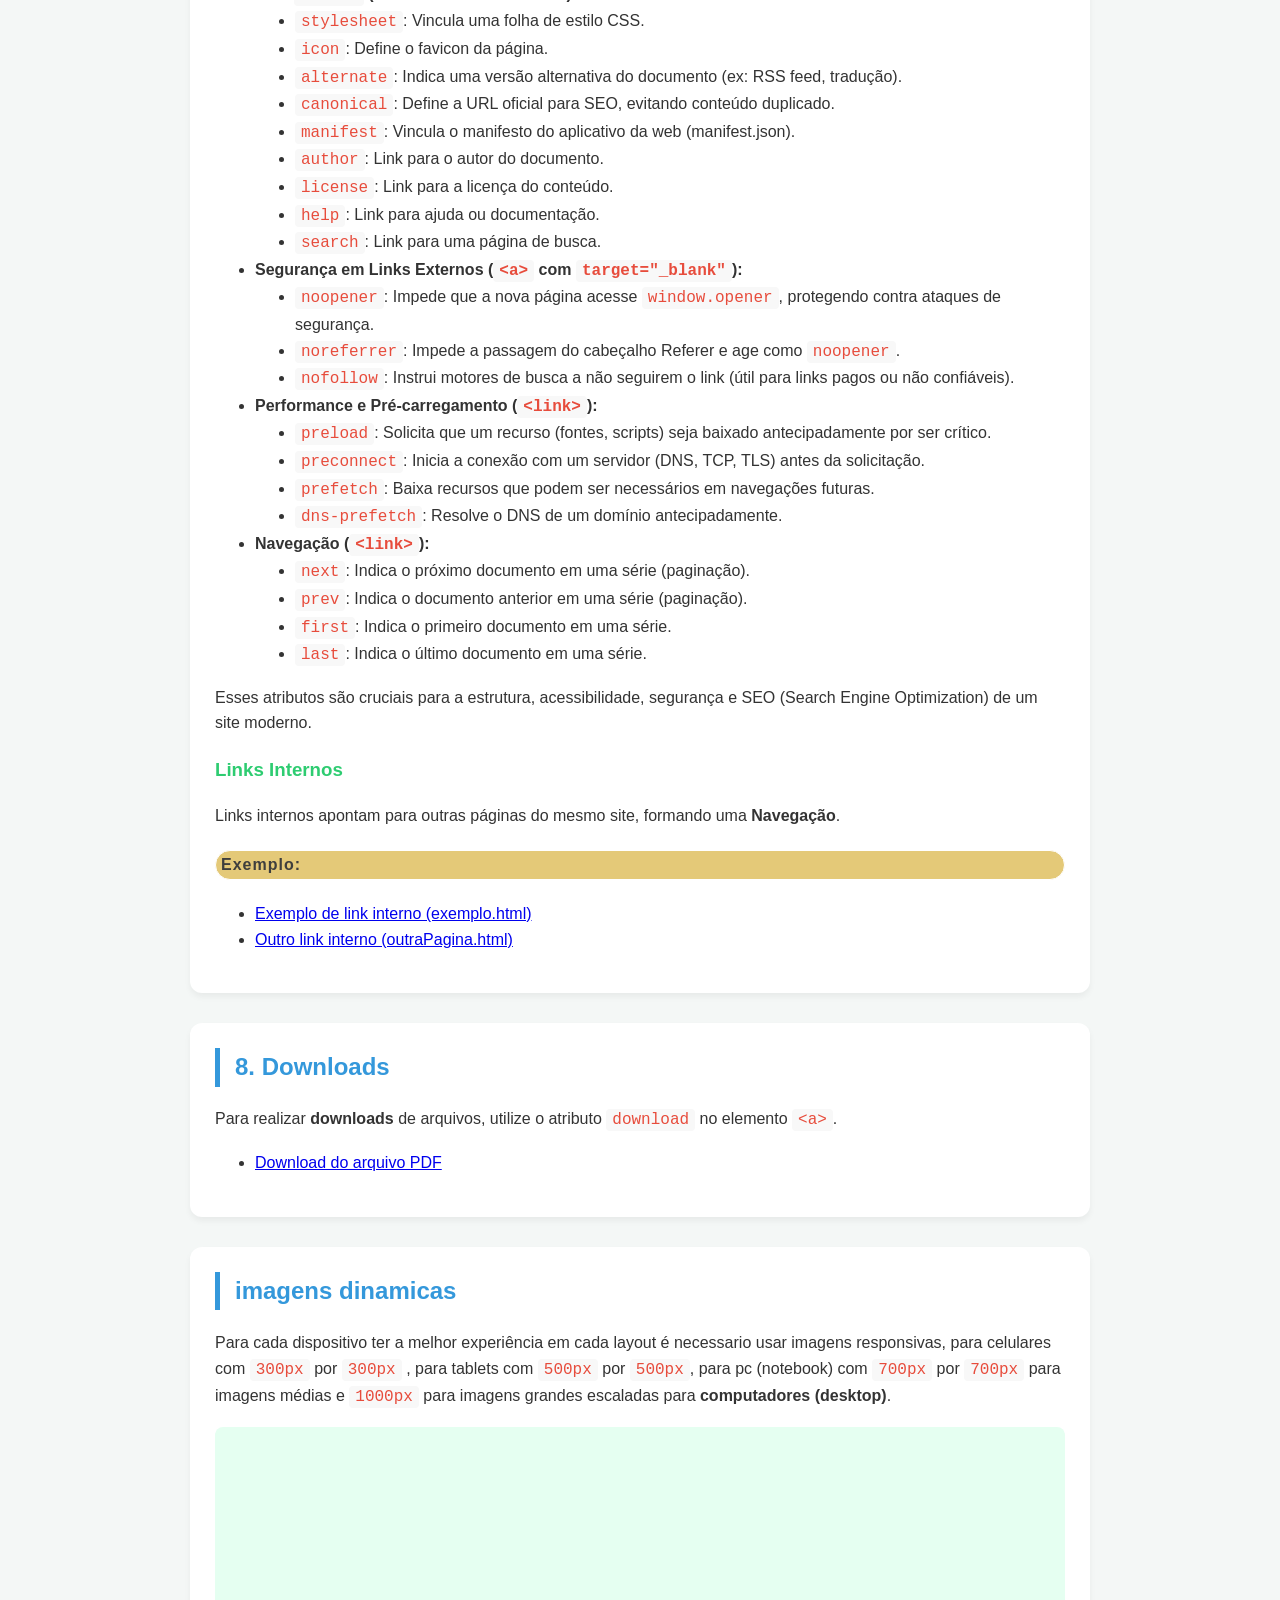
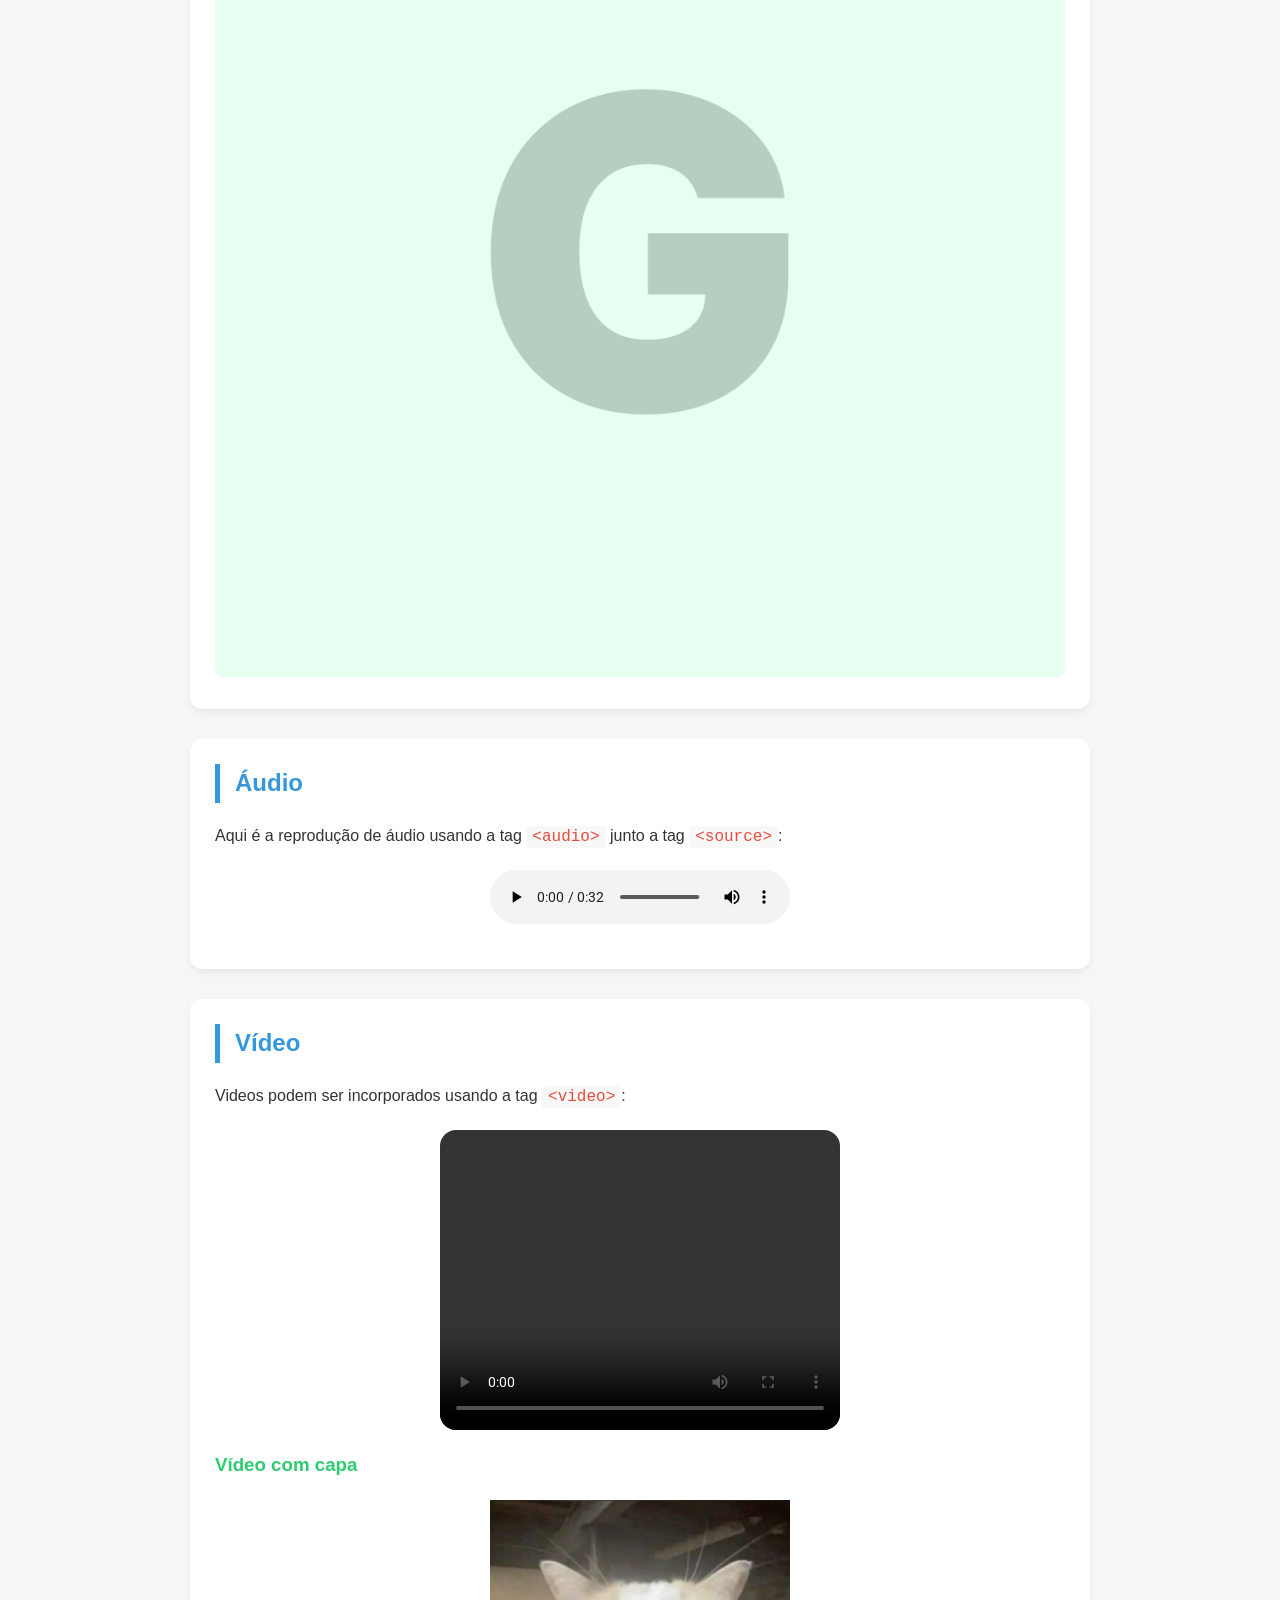
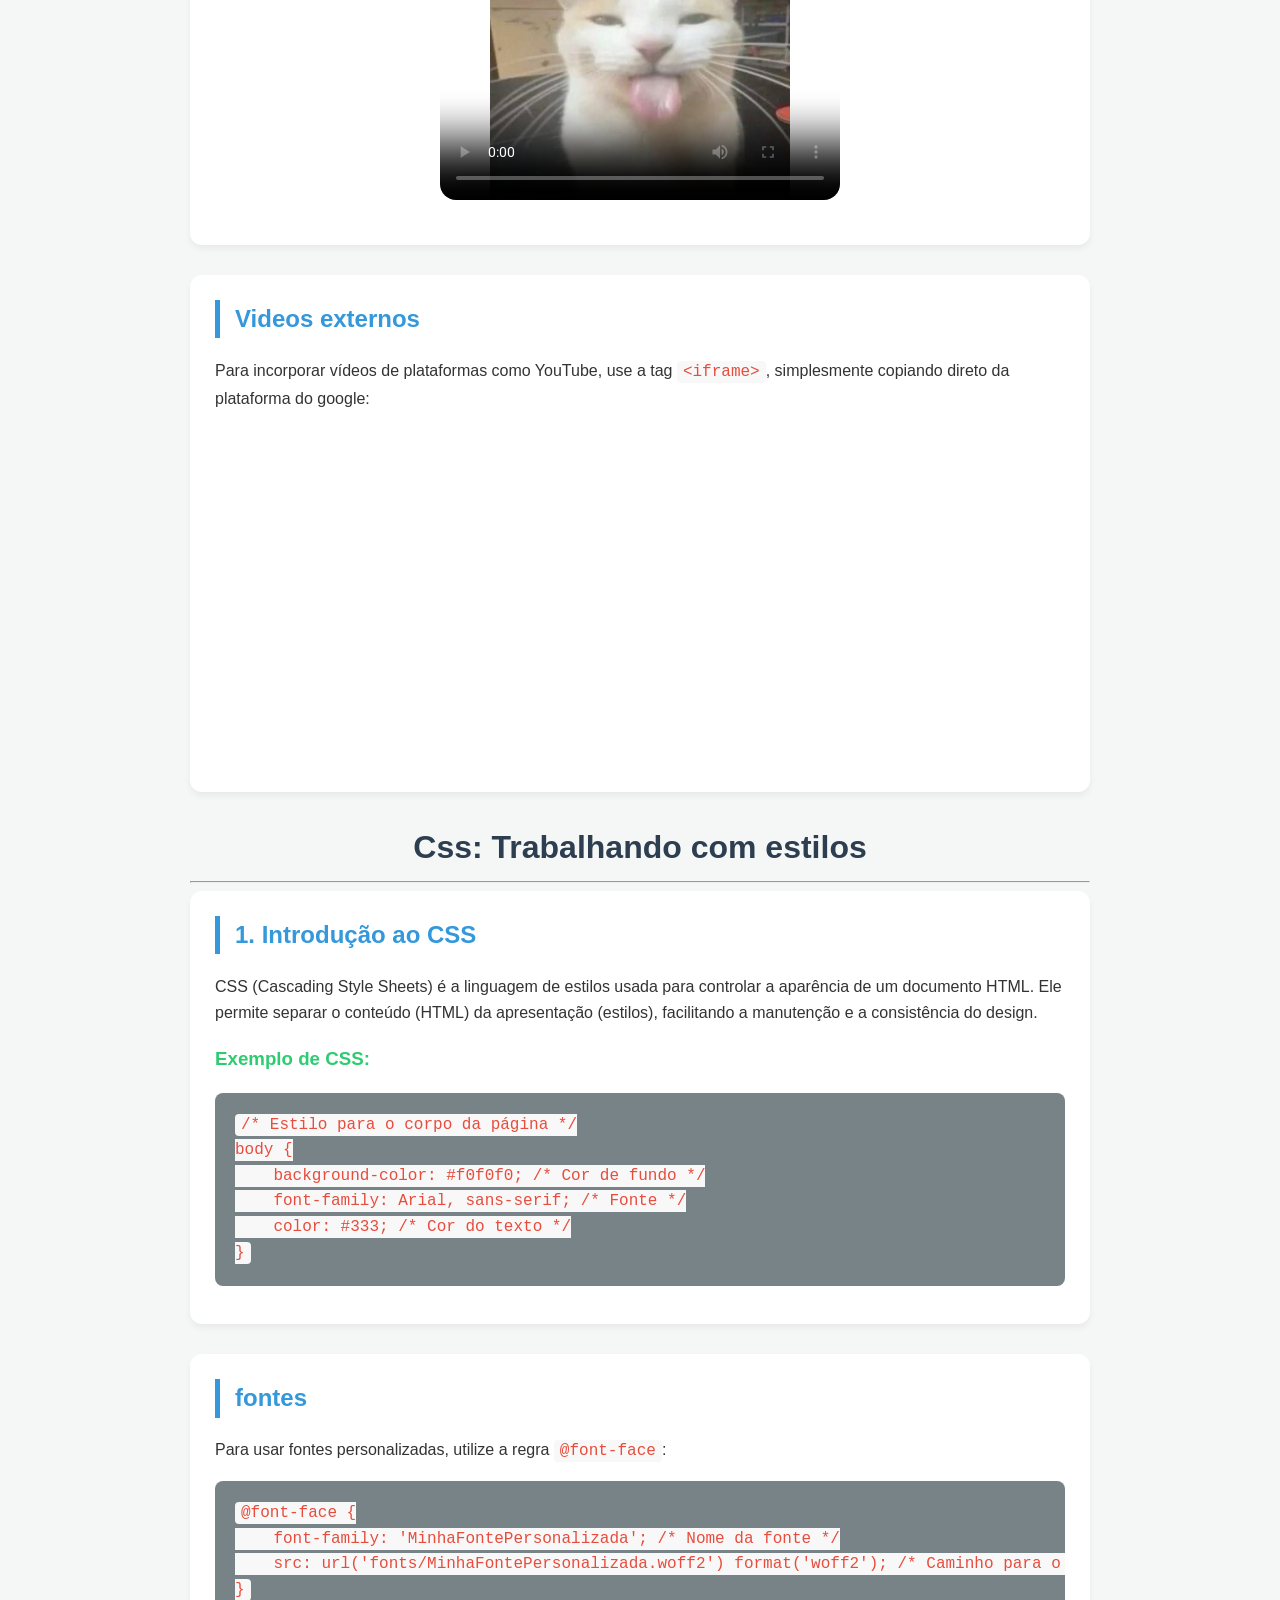
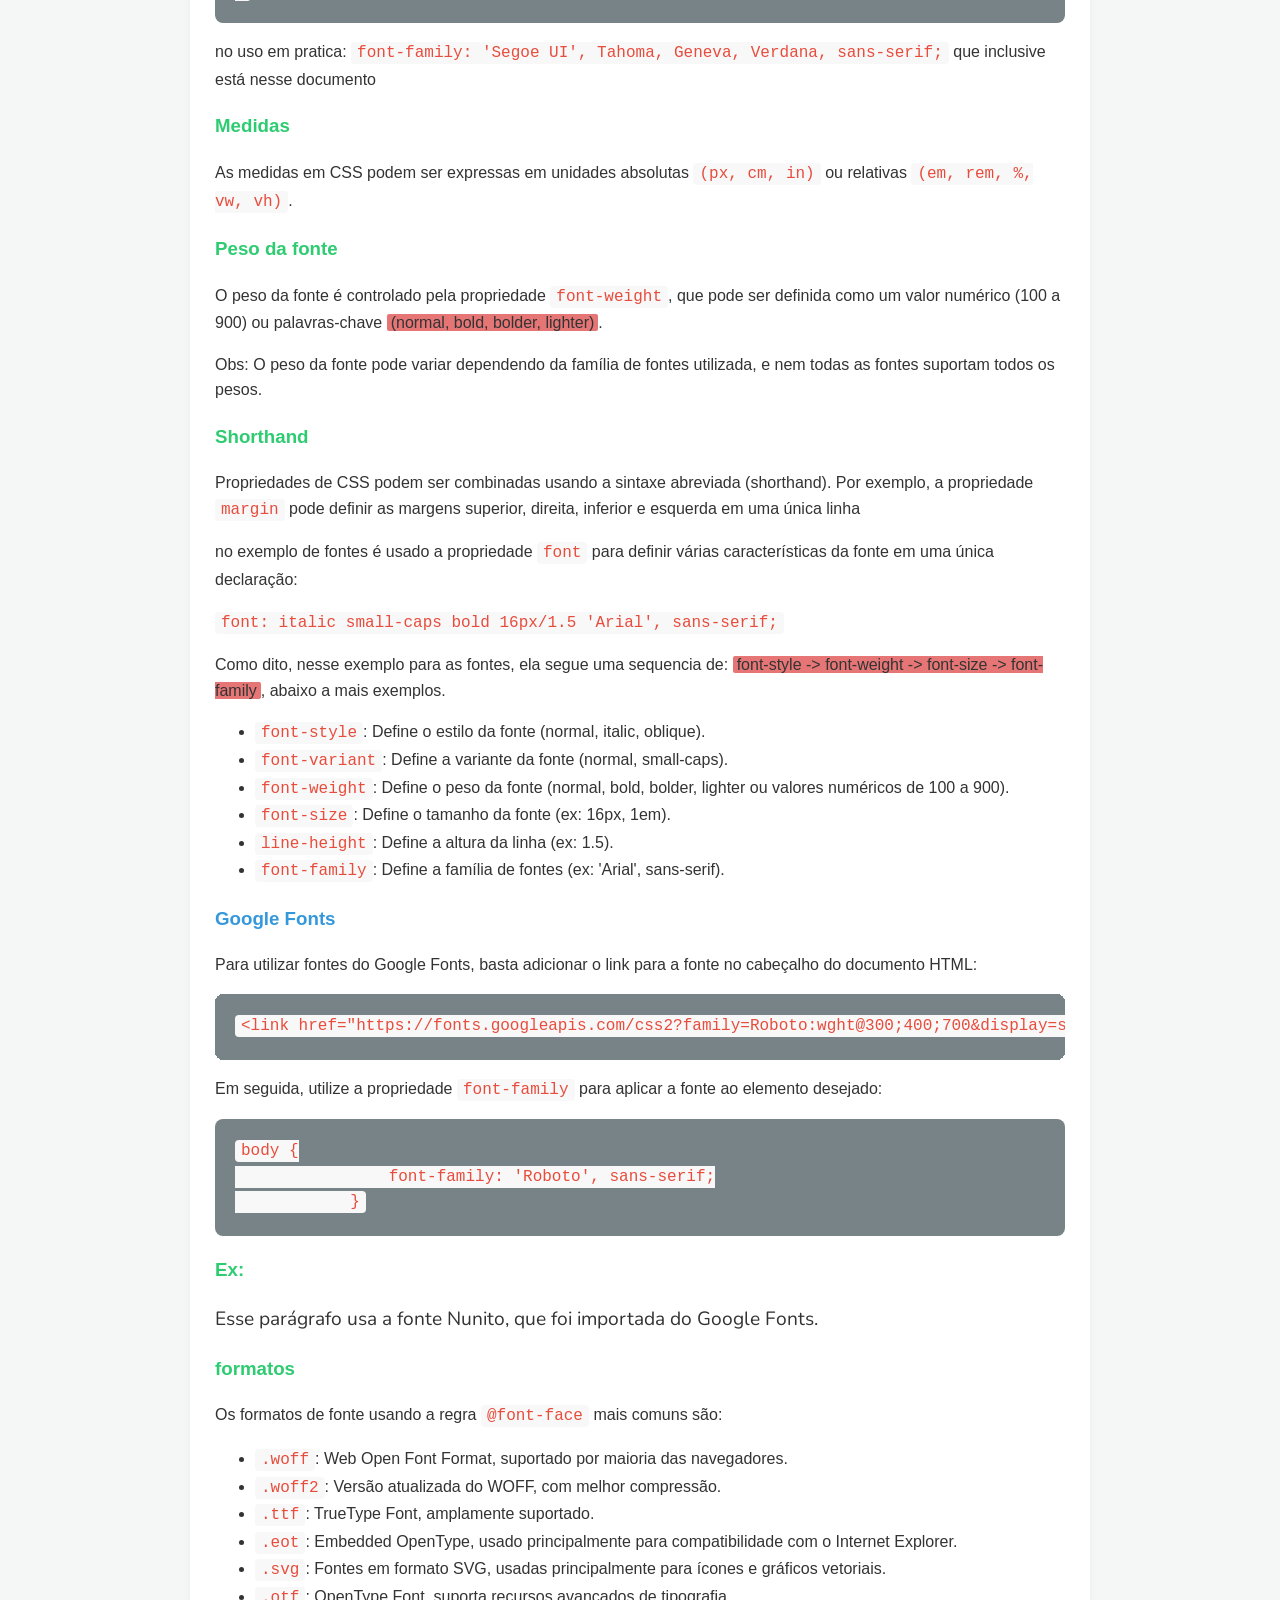
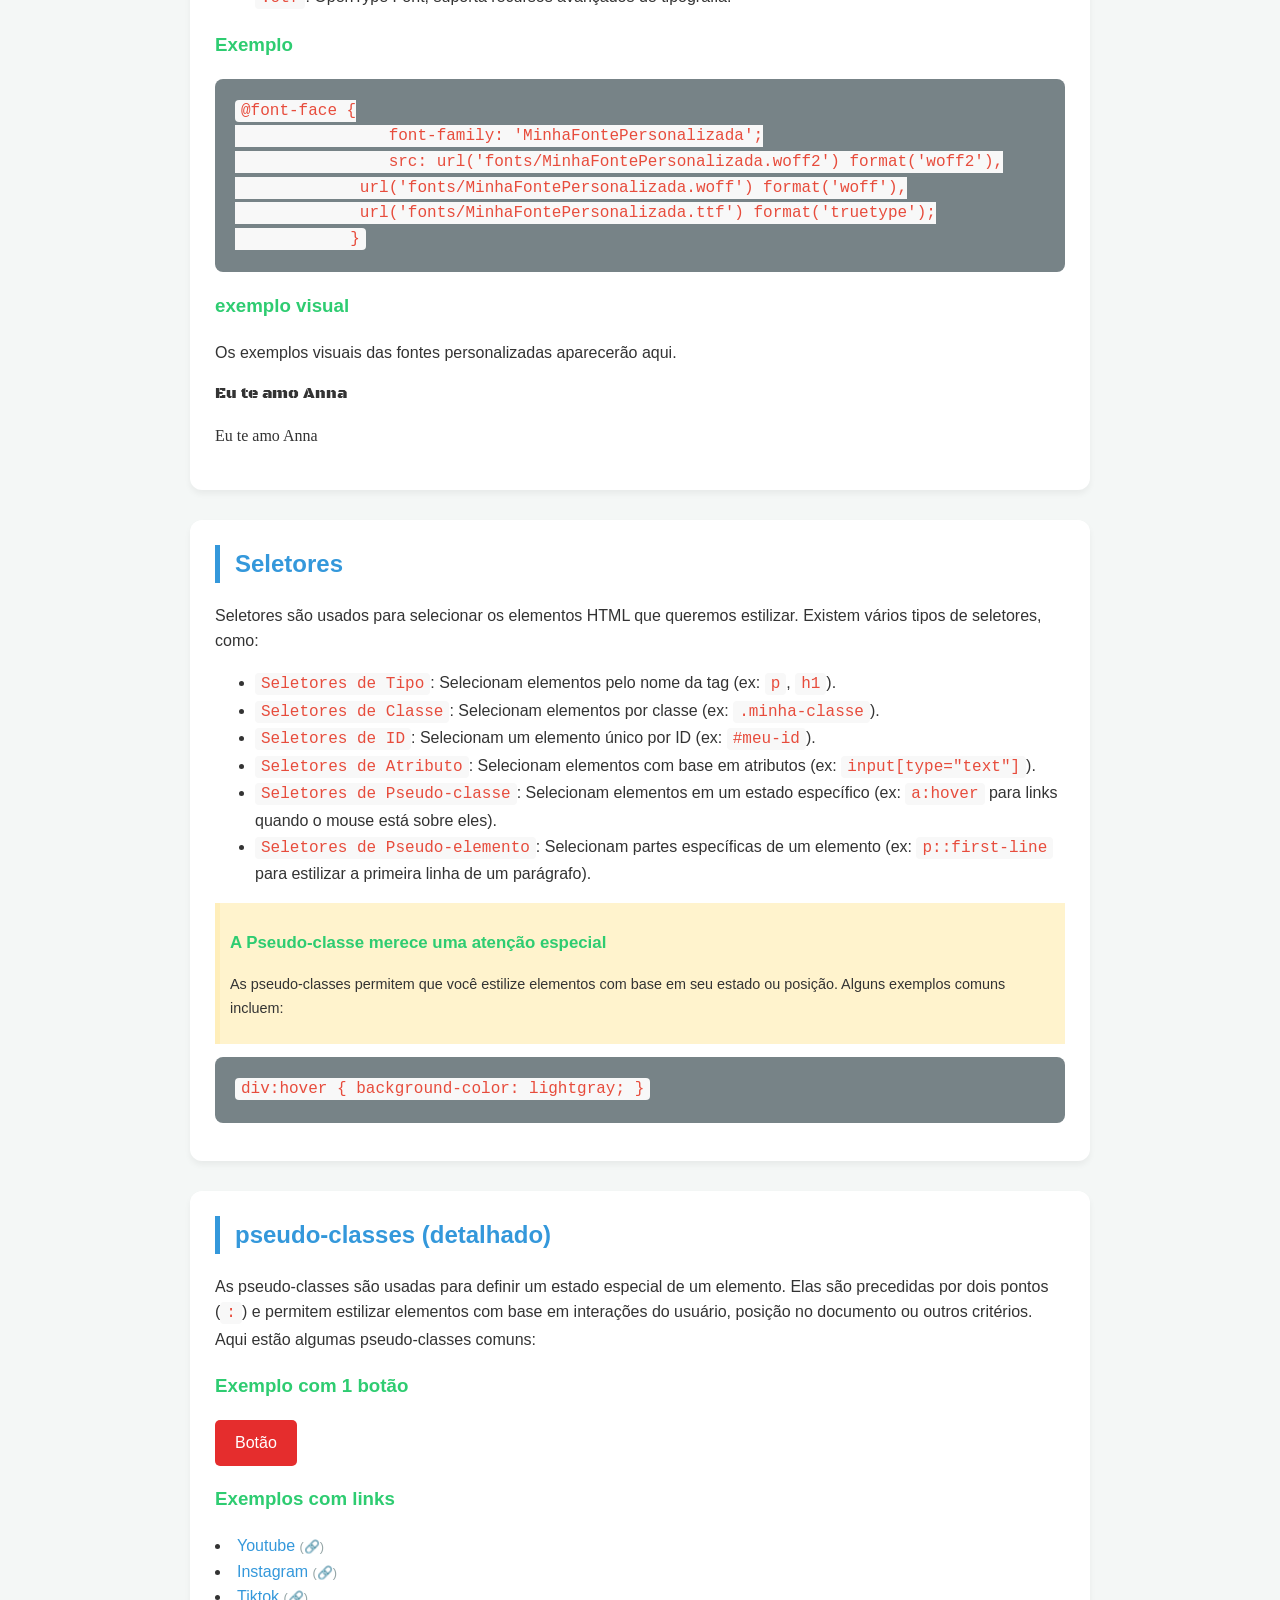
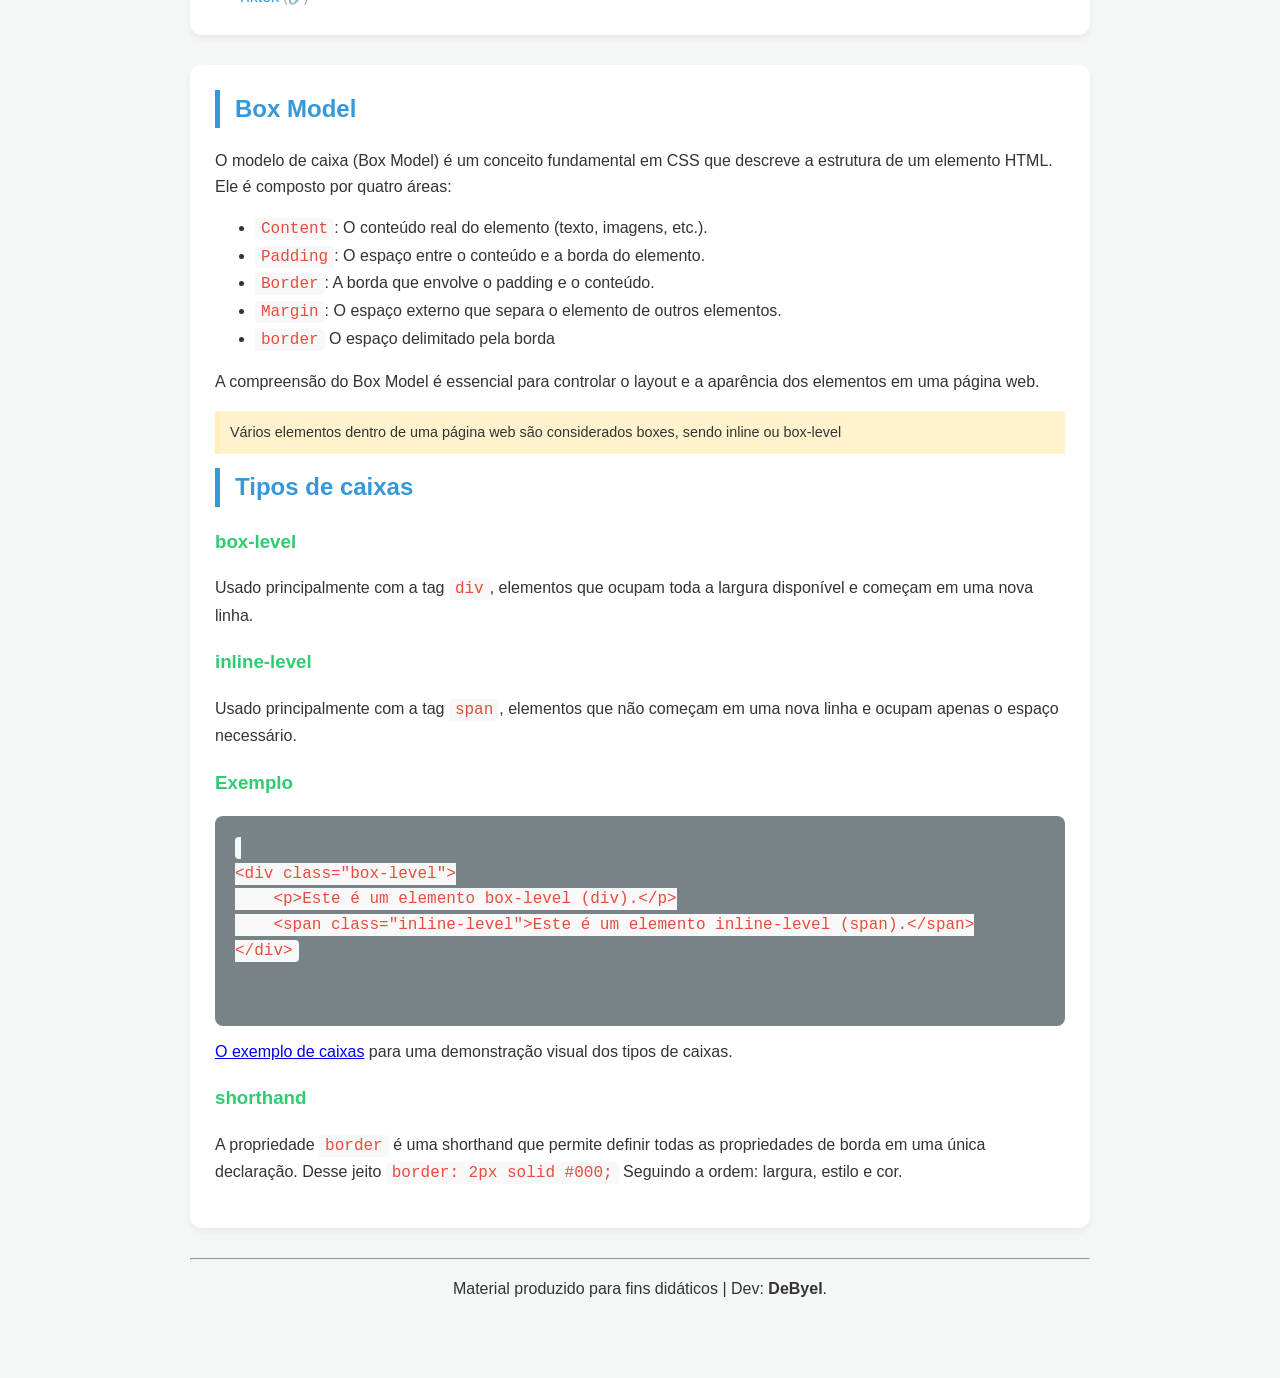
==== commit 36e37339: "reformulação de comercio" ====
--- a/index.html
+++ b/index.html
@@ -7,10 +7,12 @@
         <link rel="shortcut icon"
             href="images/html.png" type="image/x-icon">
         <title>Manual Prático de HTML5 e CSS3 - DeByel</title>
-
         <link rel="stylesheet" href="assets/css/style.css">
+        <!-- Font -->
         <link rel="preconnect" href="https://fonts.googleapis.com">
         <link rel="preconnect" href="https://fonts.gstatic.com" crossorigin>
+        <link href="https://fonts.googleapis.com/css2?family=Black+Ops+One&family=Rubik+Glitch&display=swap" rel="stylesheet">
+        
         <link
             href="https://fonts.googleapis.com/css2?family=Nunito:ital,wght@0,200..1000;1,200..1000&family=Roboto:ital,wght@0,100..900;1,100..900&display=swap"
             rel="stylesheet">
@@ -294,17 +296,6 @@
                             <li><a href="arquivo.pdf"
                                     download="sla o que é essa porra.pdf">Download
                                     do arquivo PDF</a></li>
-                        </ul>
-                    </section>
-                    <section>
-                        <!--essa section é literalmente tiração de onda com luan né man-->
-                        <h2>Luan é viado</h2>
-                        <p>luan é muito viado cara</p>
-                        <ul>
-                            <li><a href="luan-e-viado.pdf"
-                                    download="luan-e-viado.pdf">Download da
-                                    viadagem
-                                    de Luan</a></li>
                         </ul>
                     </section>
                     <section>
@@ -573,15 +564,15 @@
                 <h3>Exemplos com links</h3
 
                 <ul>
-                    <li><a href="https://www.youtube.com/@AnnaLenda"
+                    <li><a href="https://www.youtube.com/@%C3%89_de_Byel"
                             rel="external" target="_blank" class="links">Youtube
-                            Do meu amor</a></li>
-                    <li><a href="https://www.instagram.com/___anaxs/"
+                            </a></li>
+                    <li><a href="https://www.instagram.com/de.byel/?__pwa=1"
                             rel="external" target="_blank"
-                            class="links">Instagram Do meu amor</a></li>
-                    <li><a href="https://www.tiktok.com/@__happykkj"
+                            class="links">Instagram </a></li>
+                    <li><a href="https://www.tiktok.com/@de.byel"
                             rel="external" target="_blank" class="links">Tiktok
-                            Do meu amor</a></li>
+                            </a></li>
 
                 </ul>
             </section>
--- a/assets/css/style.css
+++ b/assets/css/style.css
@@ -125,7 +125,7 @@
     }
 
 .fonte1{
-    font-family: 'malam_poek', cursive;
+    font-family: 'Black Ops One', cursive;
 }
 
 .fonte2{
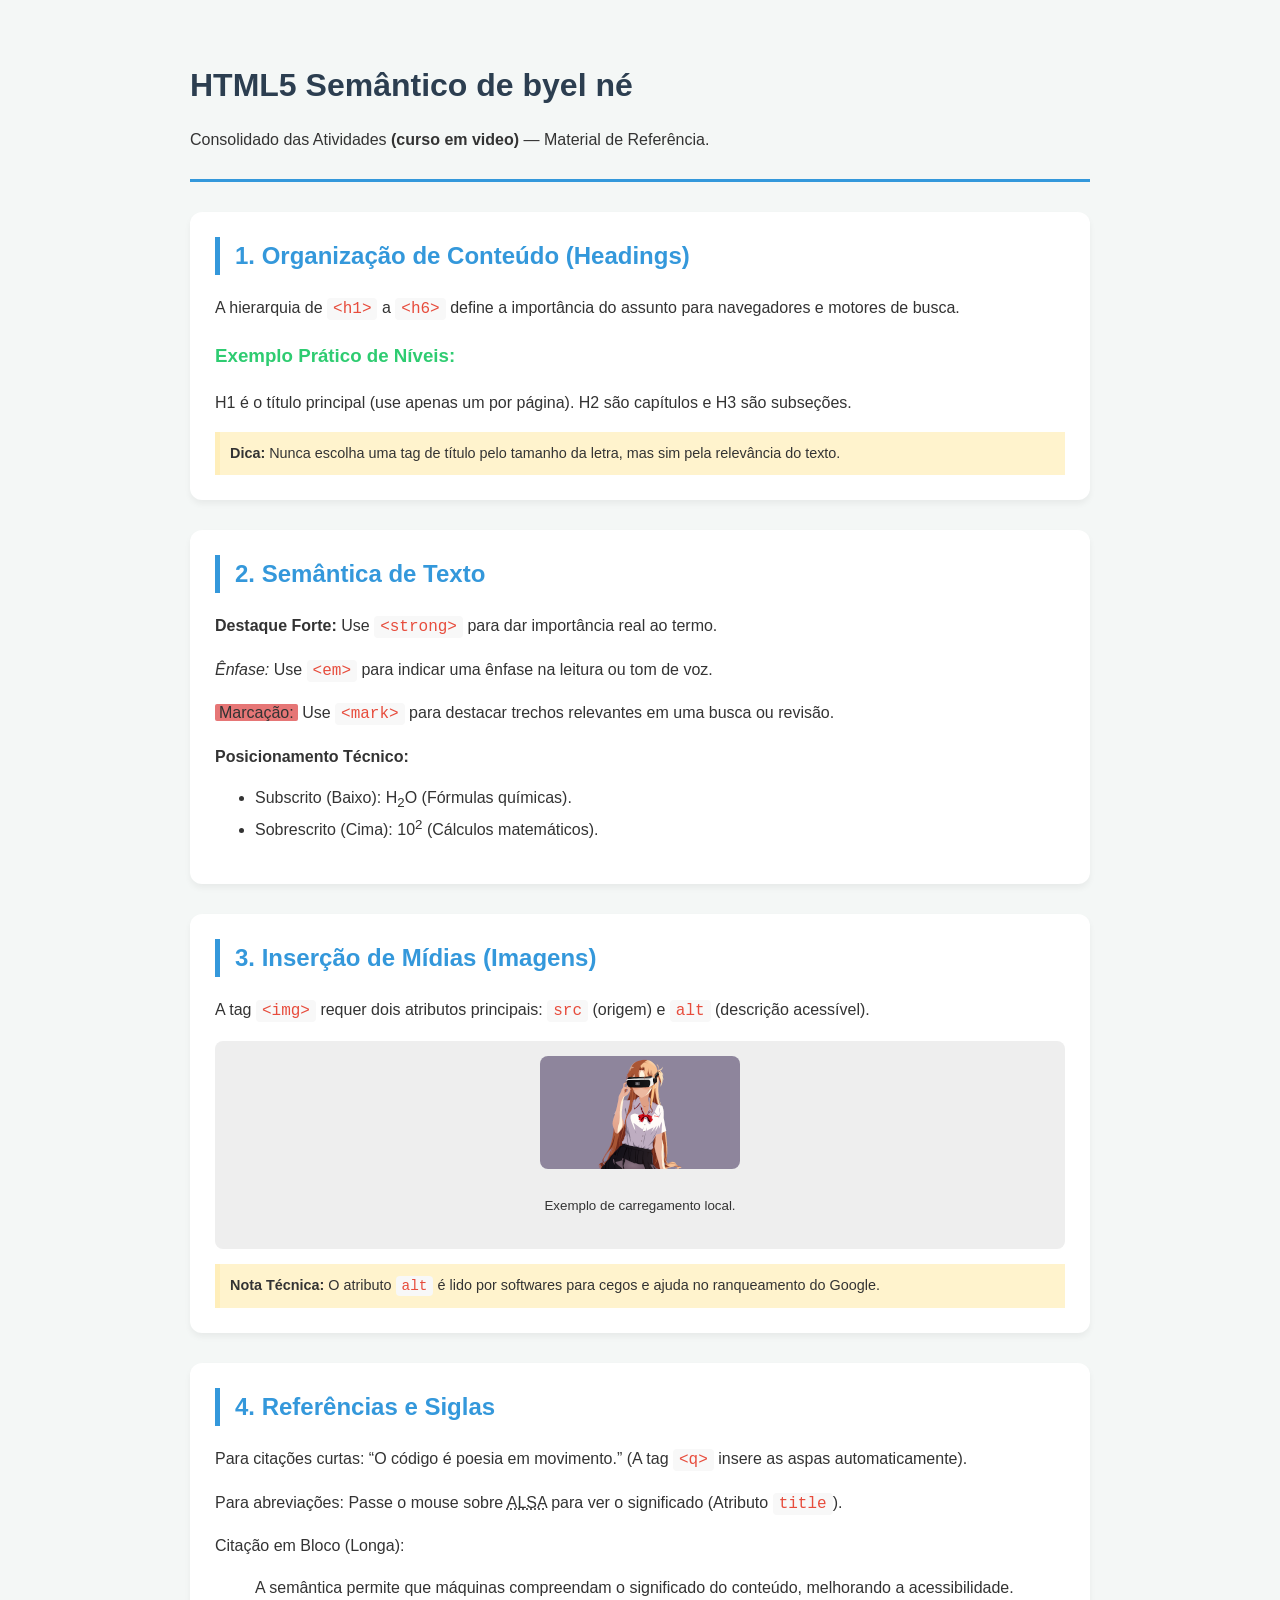
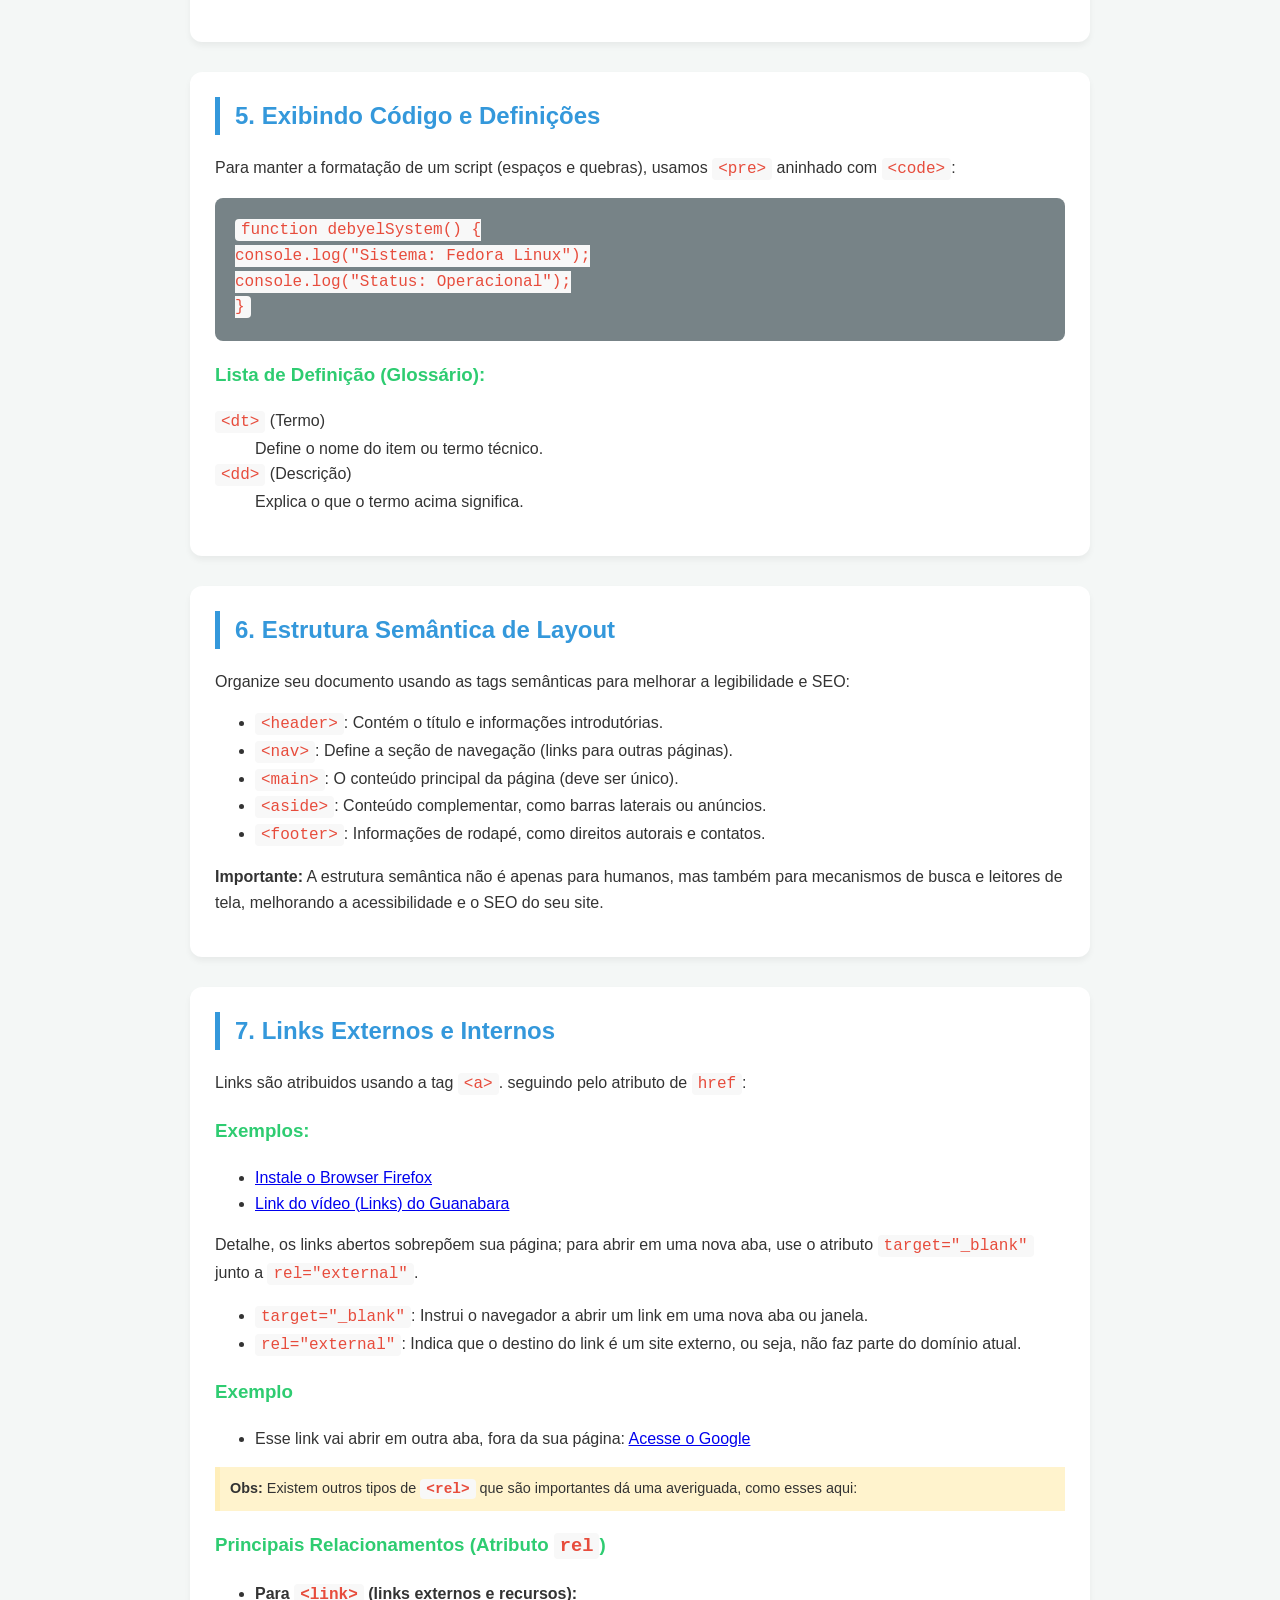
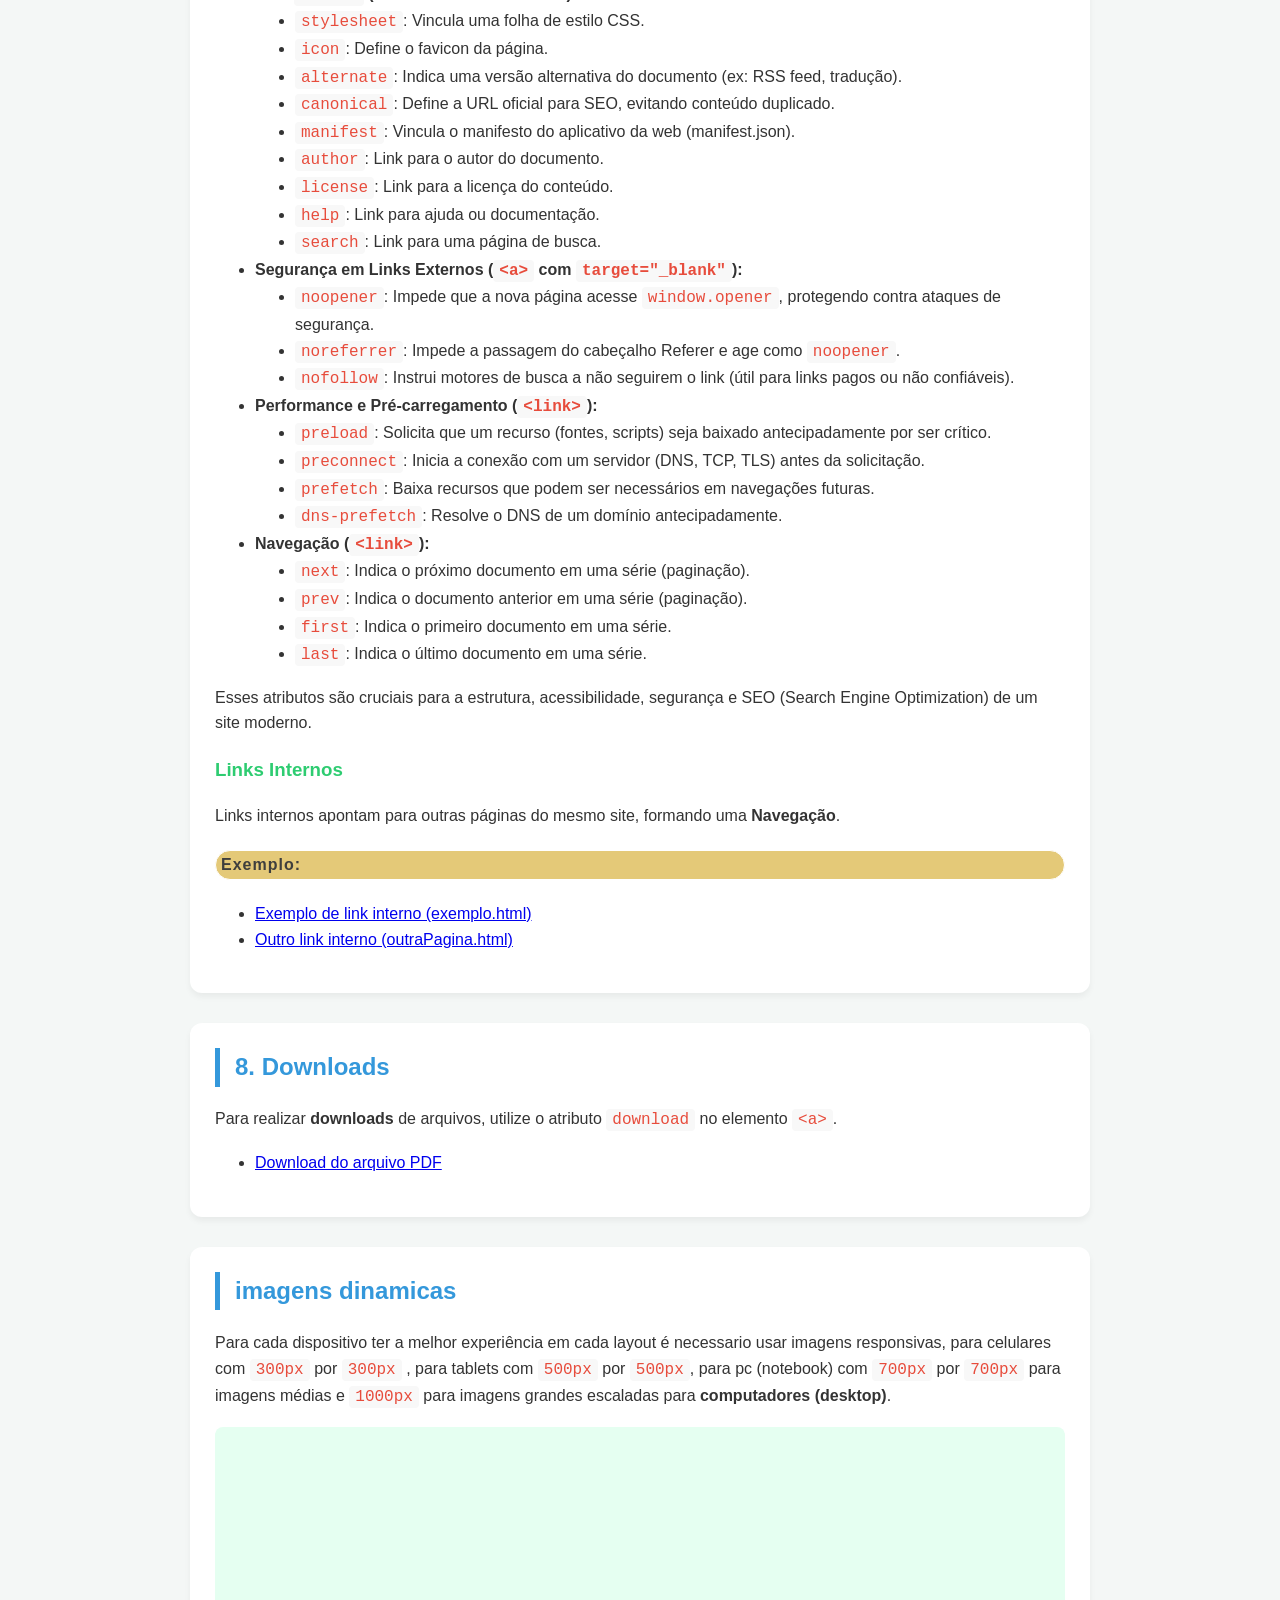
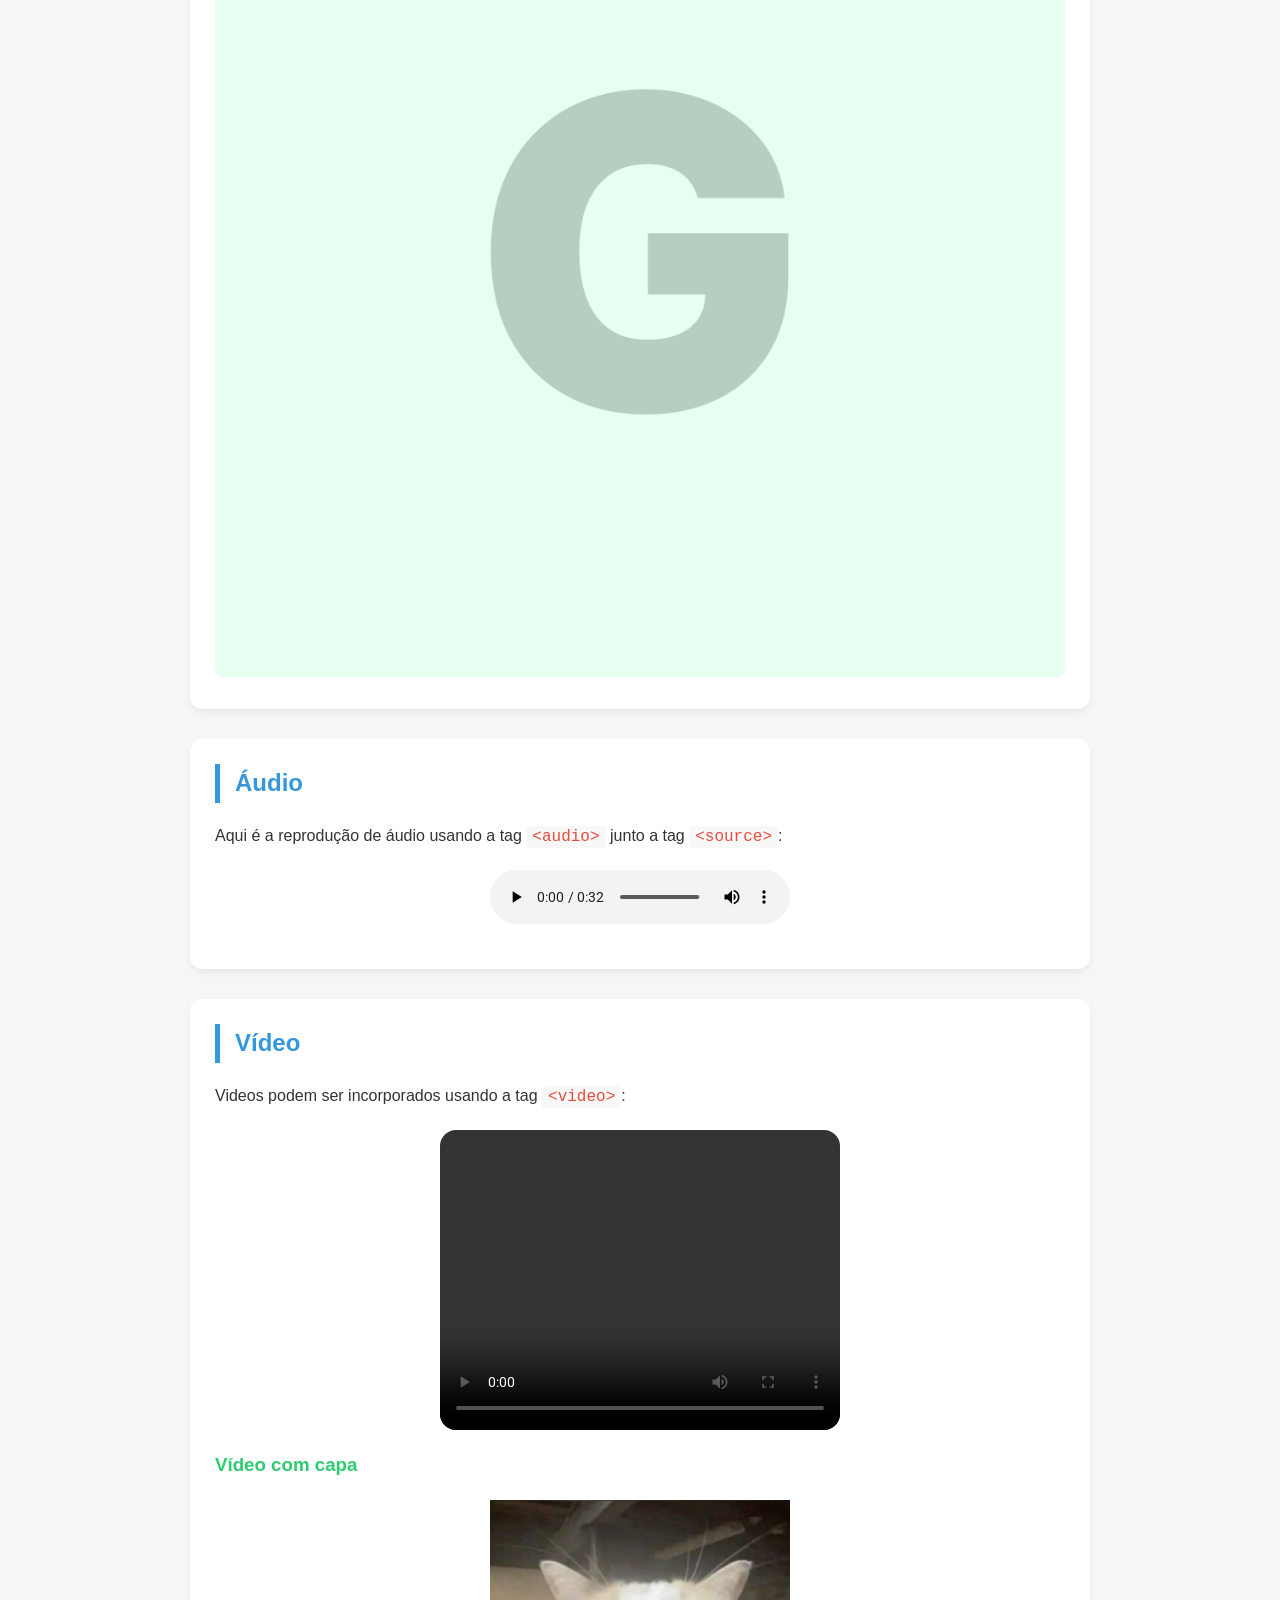
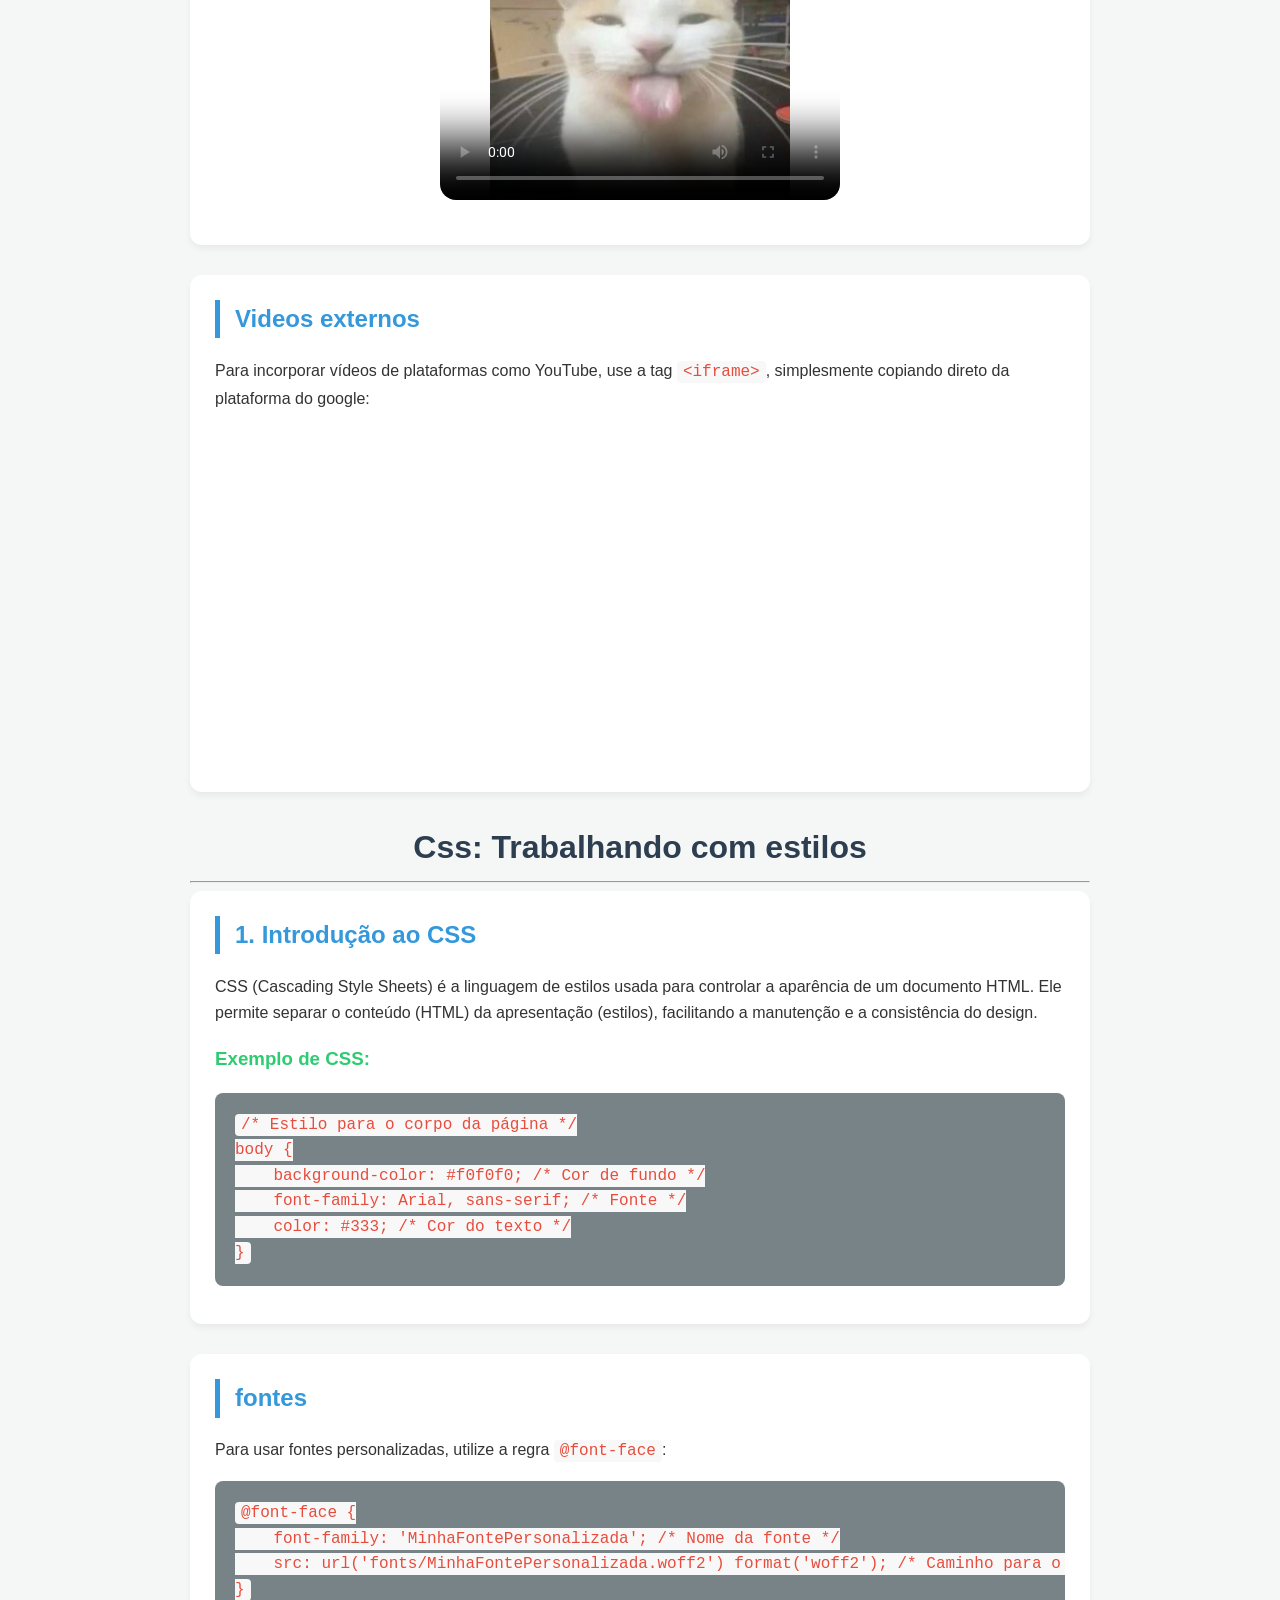
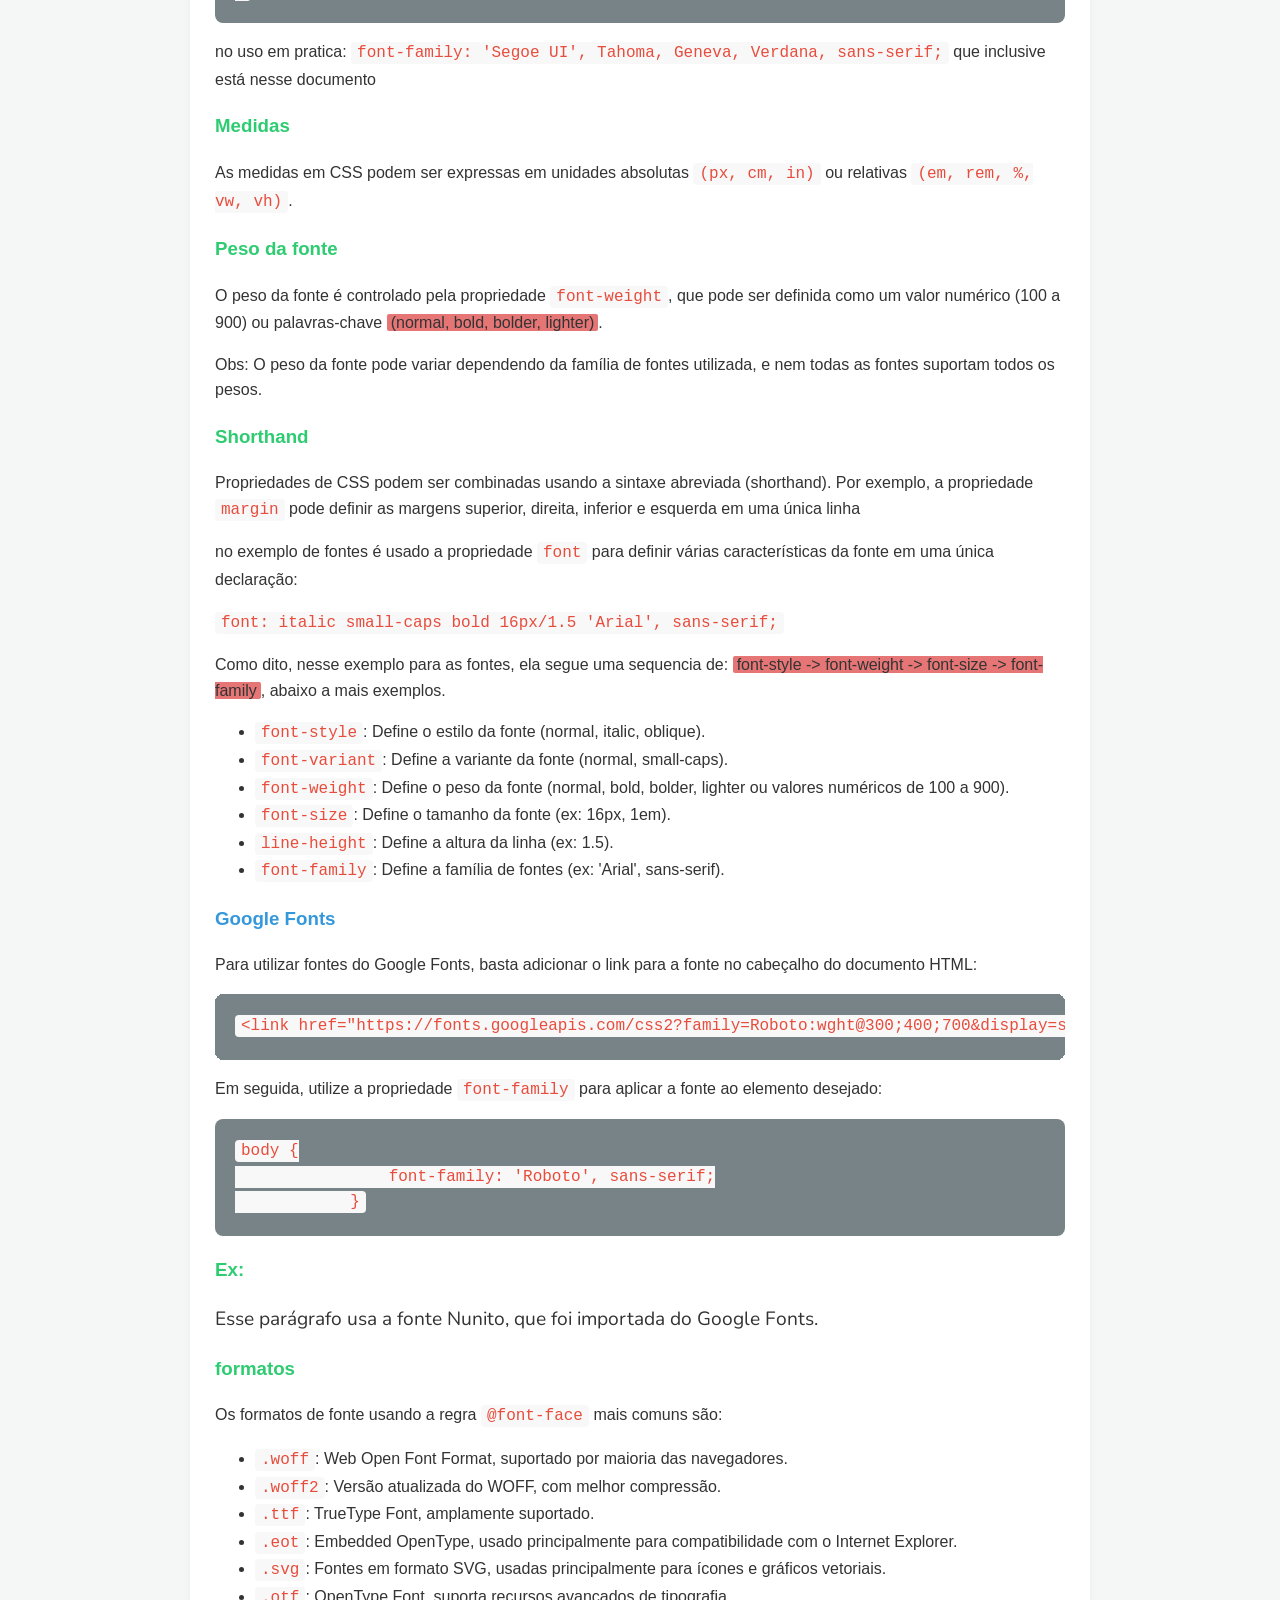
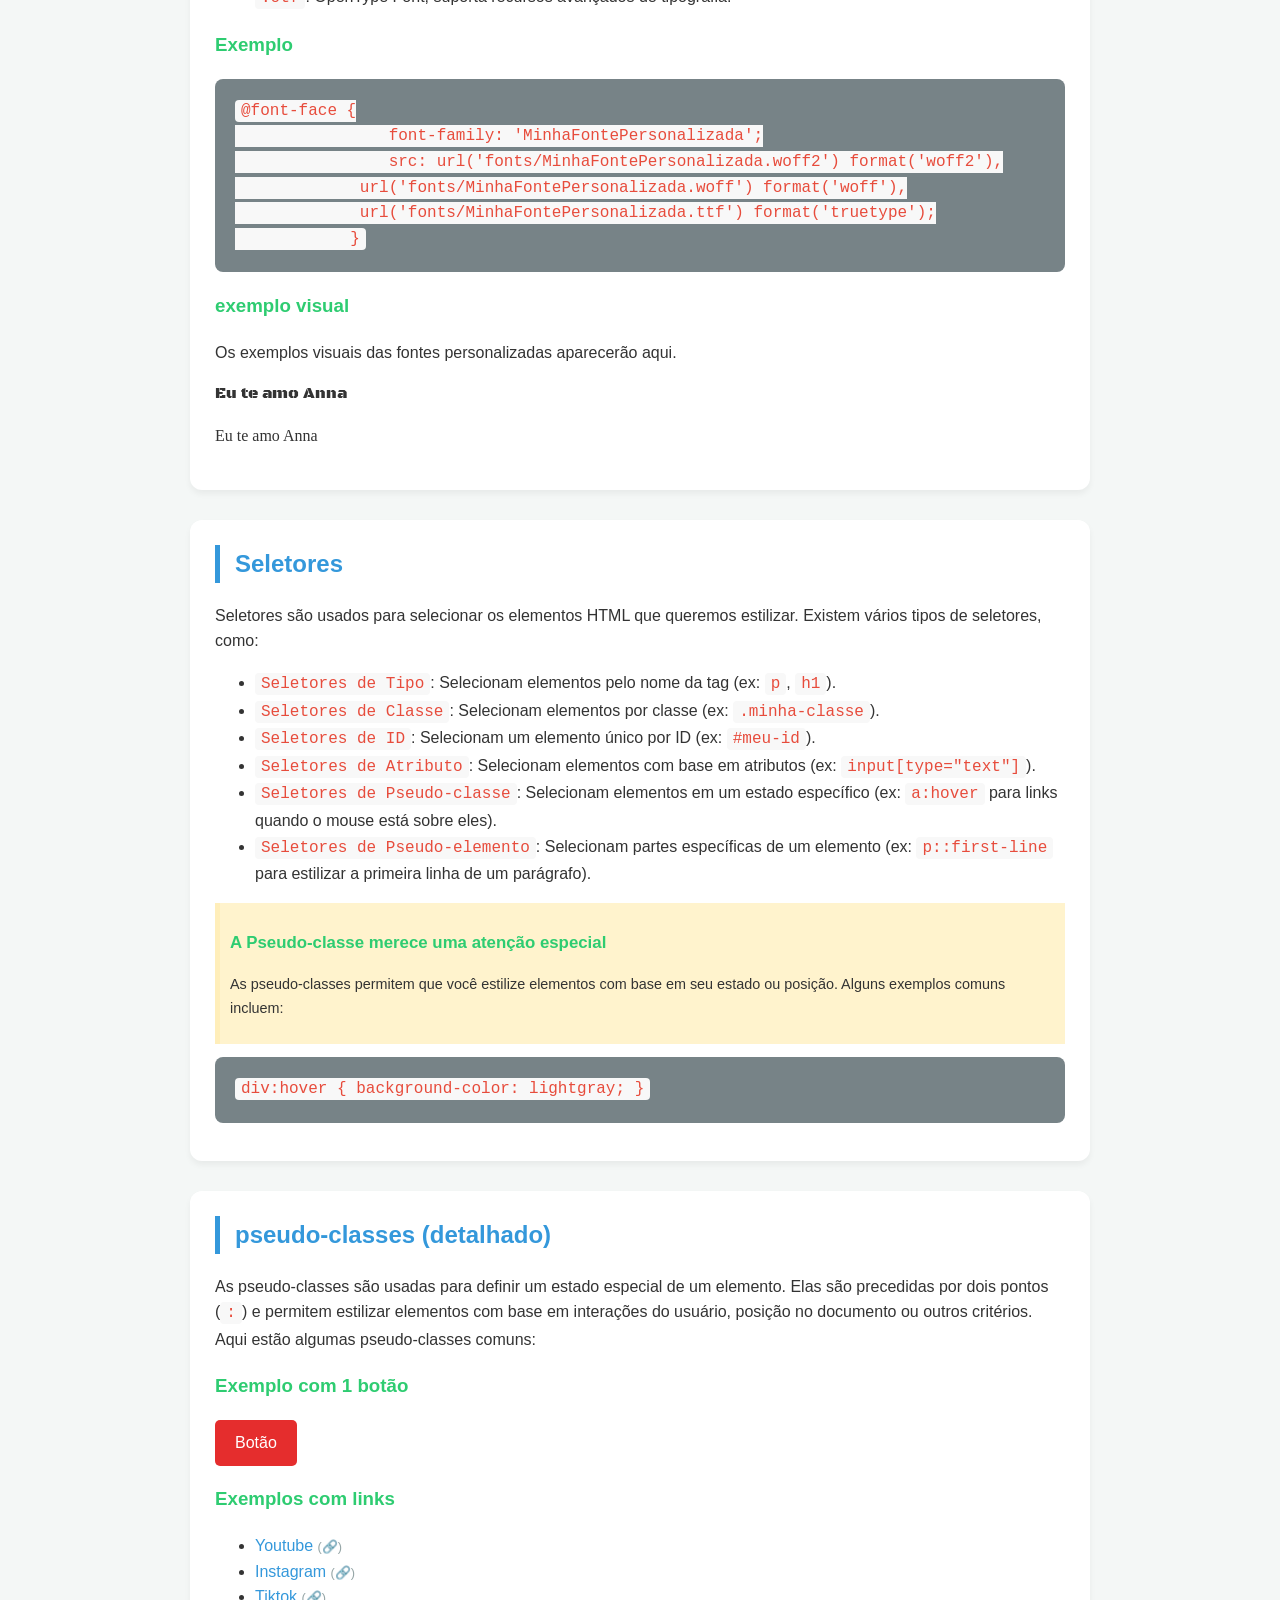
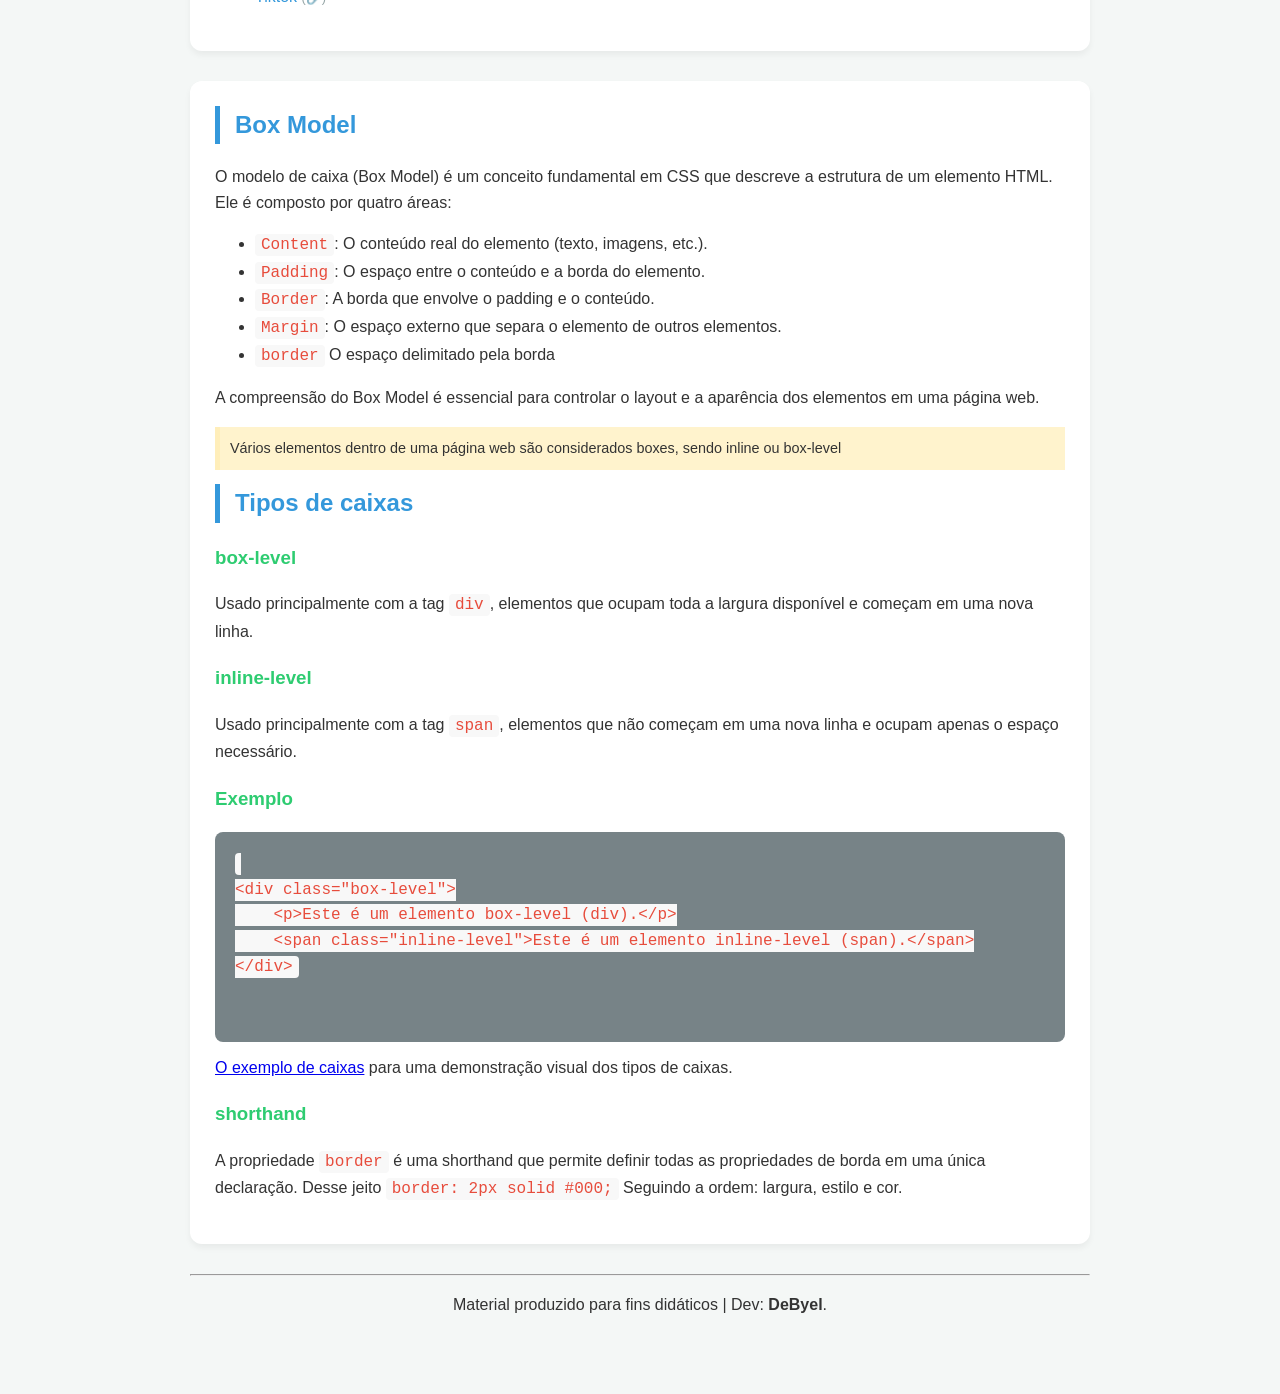
==== commit 972732c7: "add > to h3" ====
--- a/index.html
+++ b/index.html
@@ -561,7 +561,7 @@
                         começo</p>
                 </div>
 
-                <h3>Exemplos com links</h3
+                <h3>Exemplos com links</h3>
 
                 <ul>
                     <li><a href="https://www.youtube.com/@%C3%89_de_Byel"
